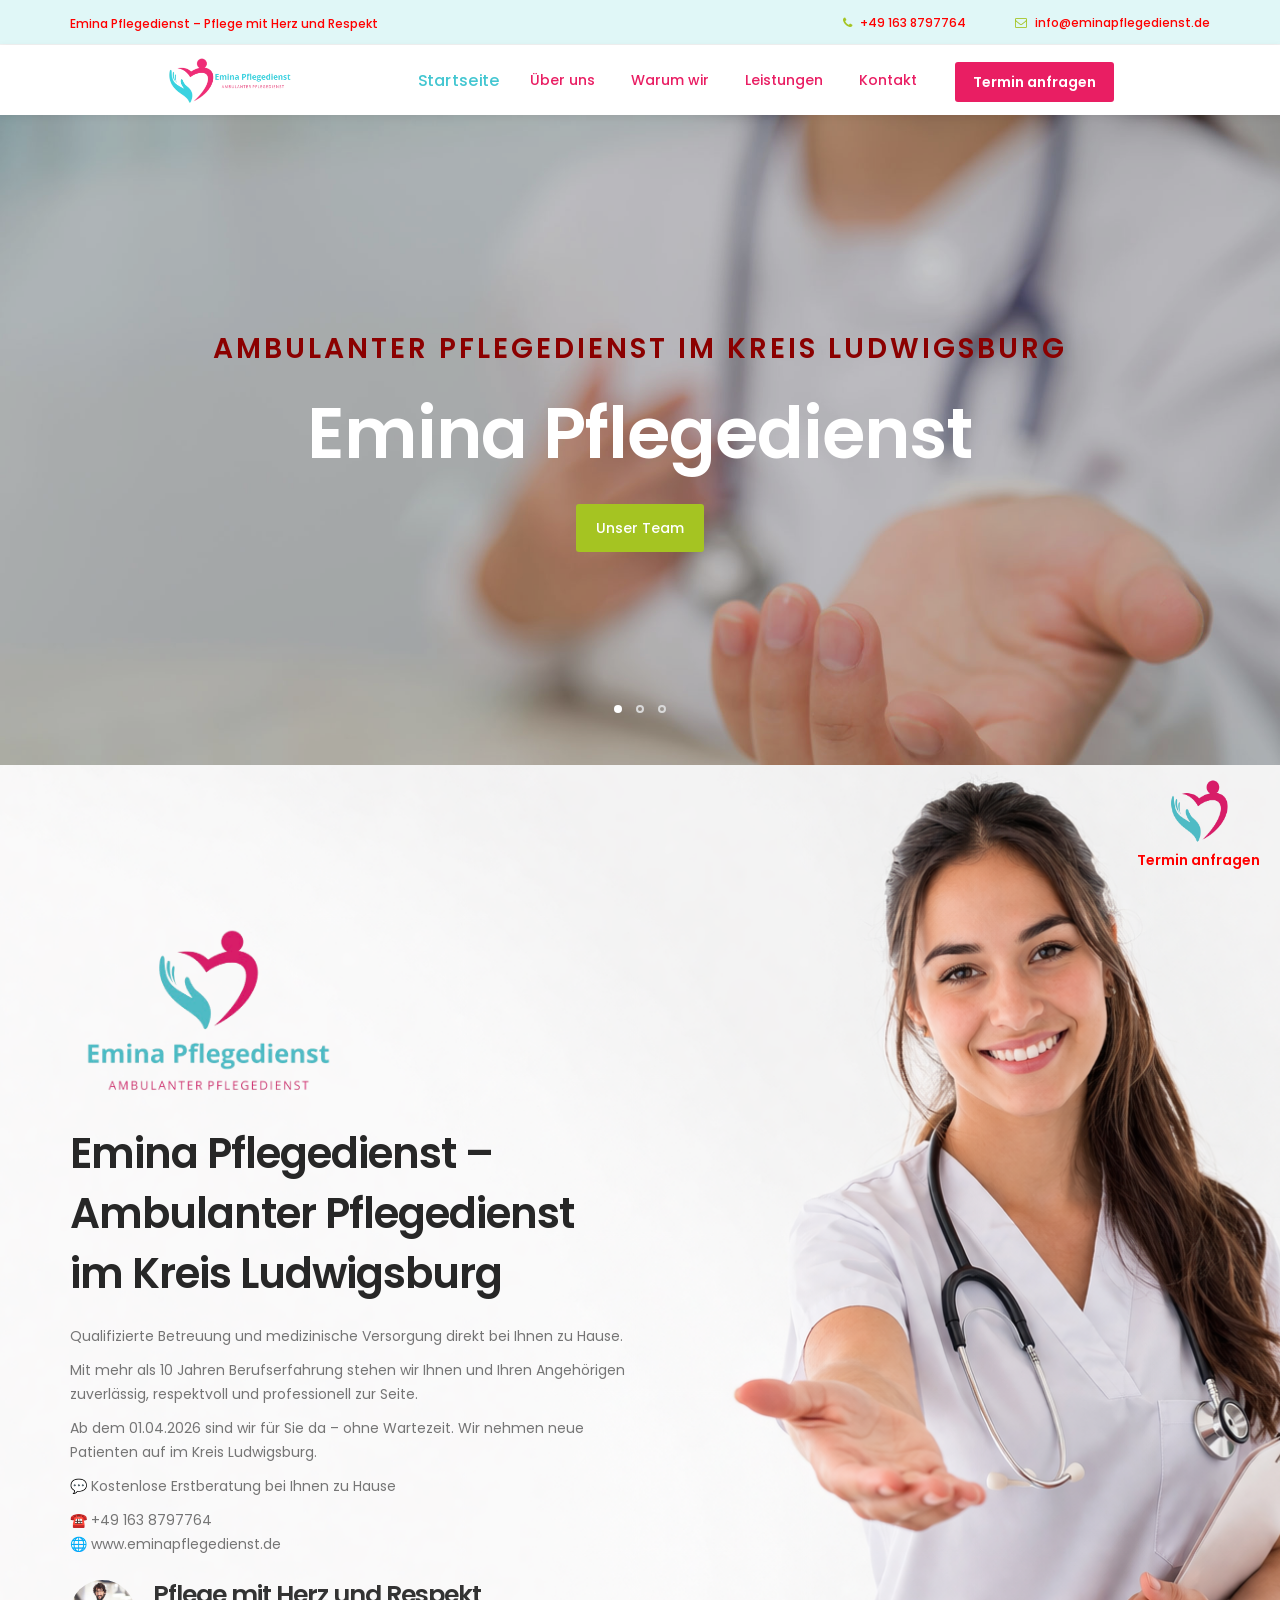
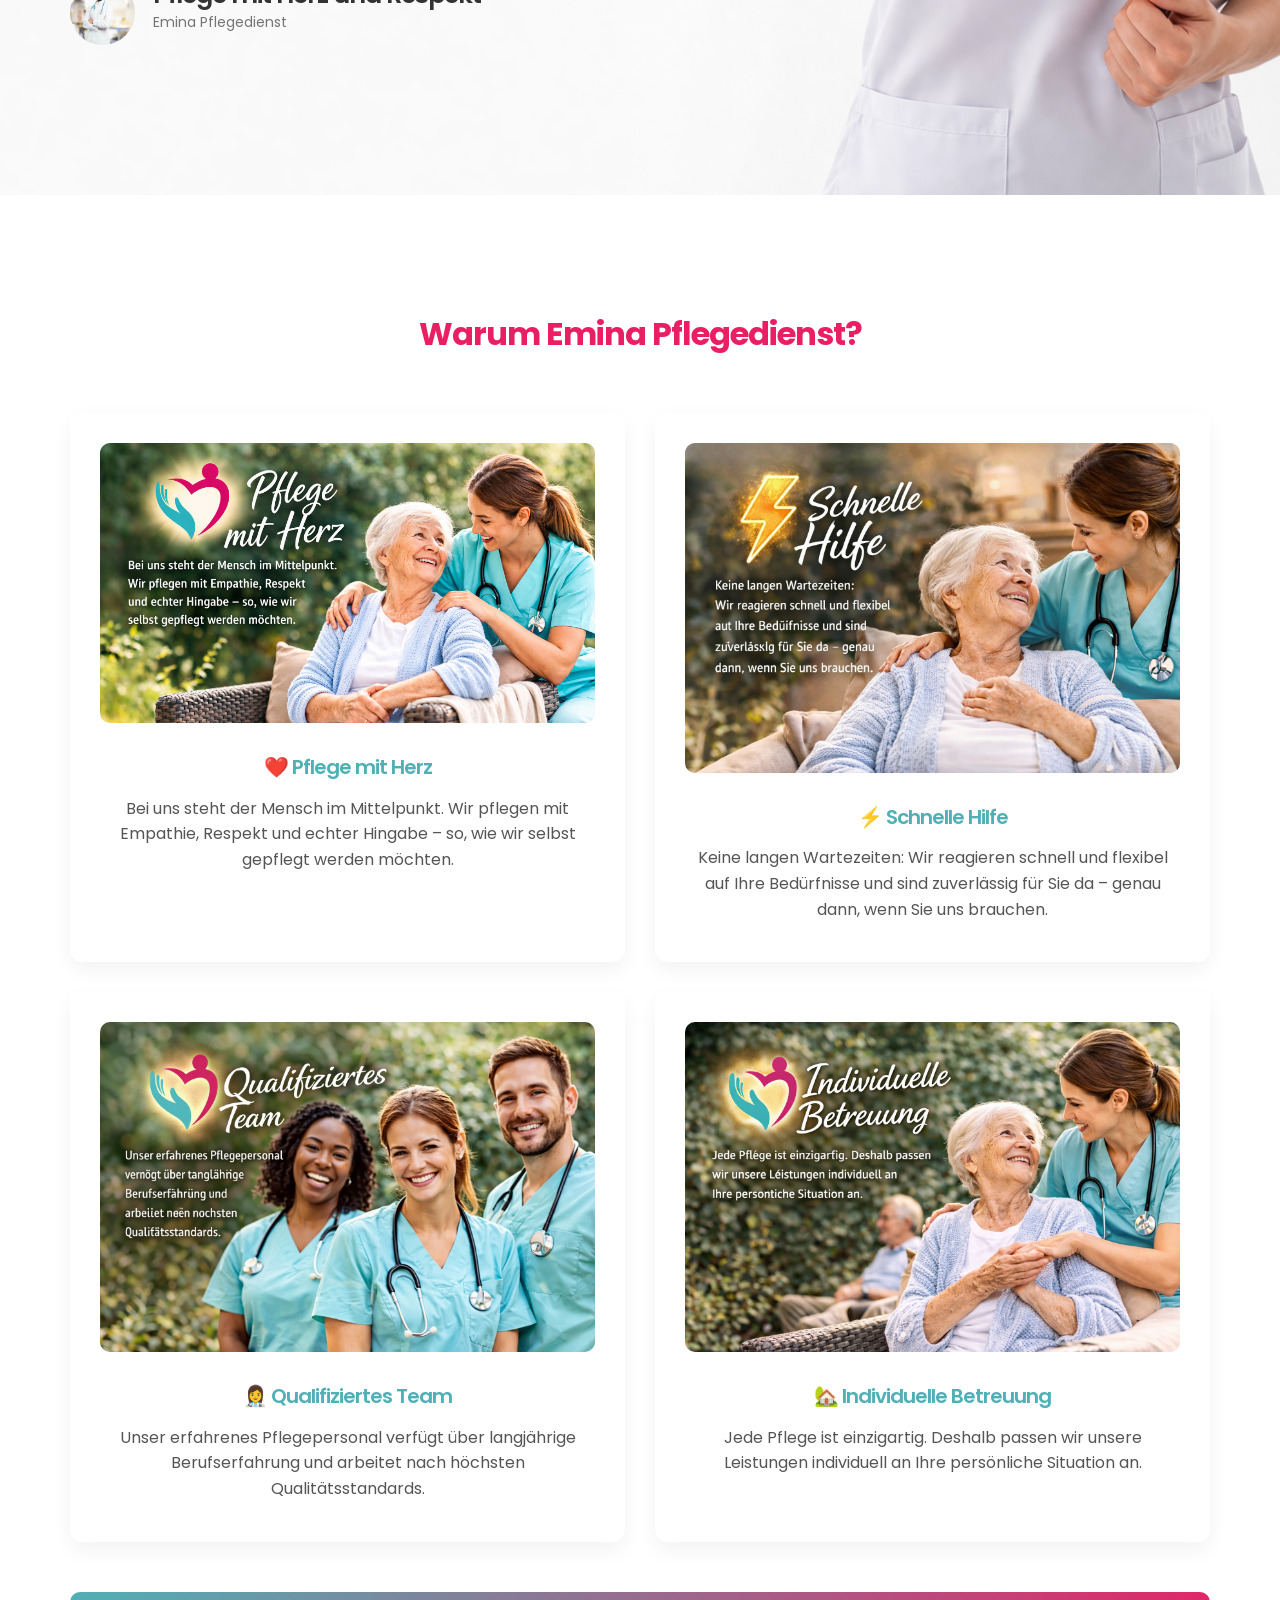
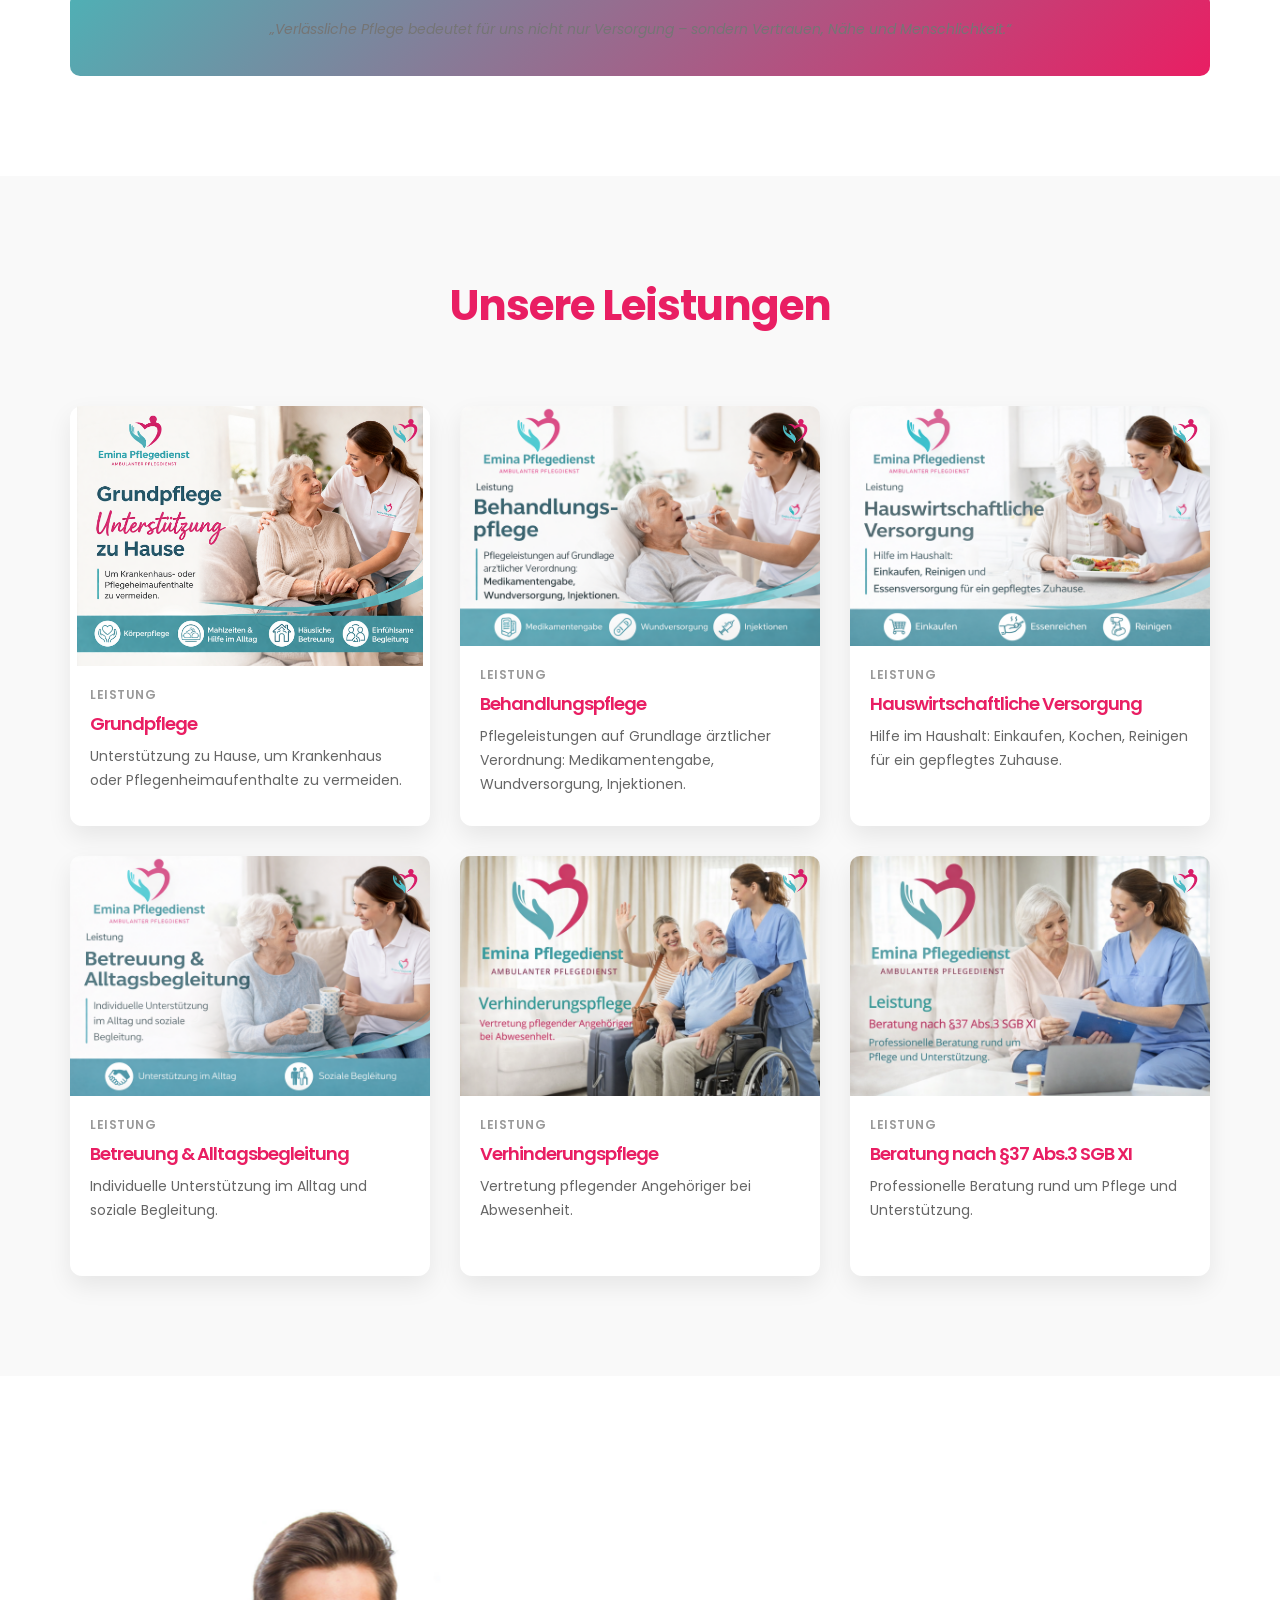
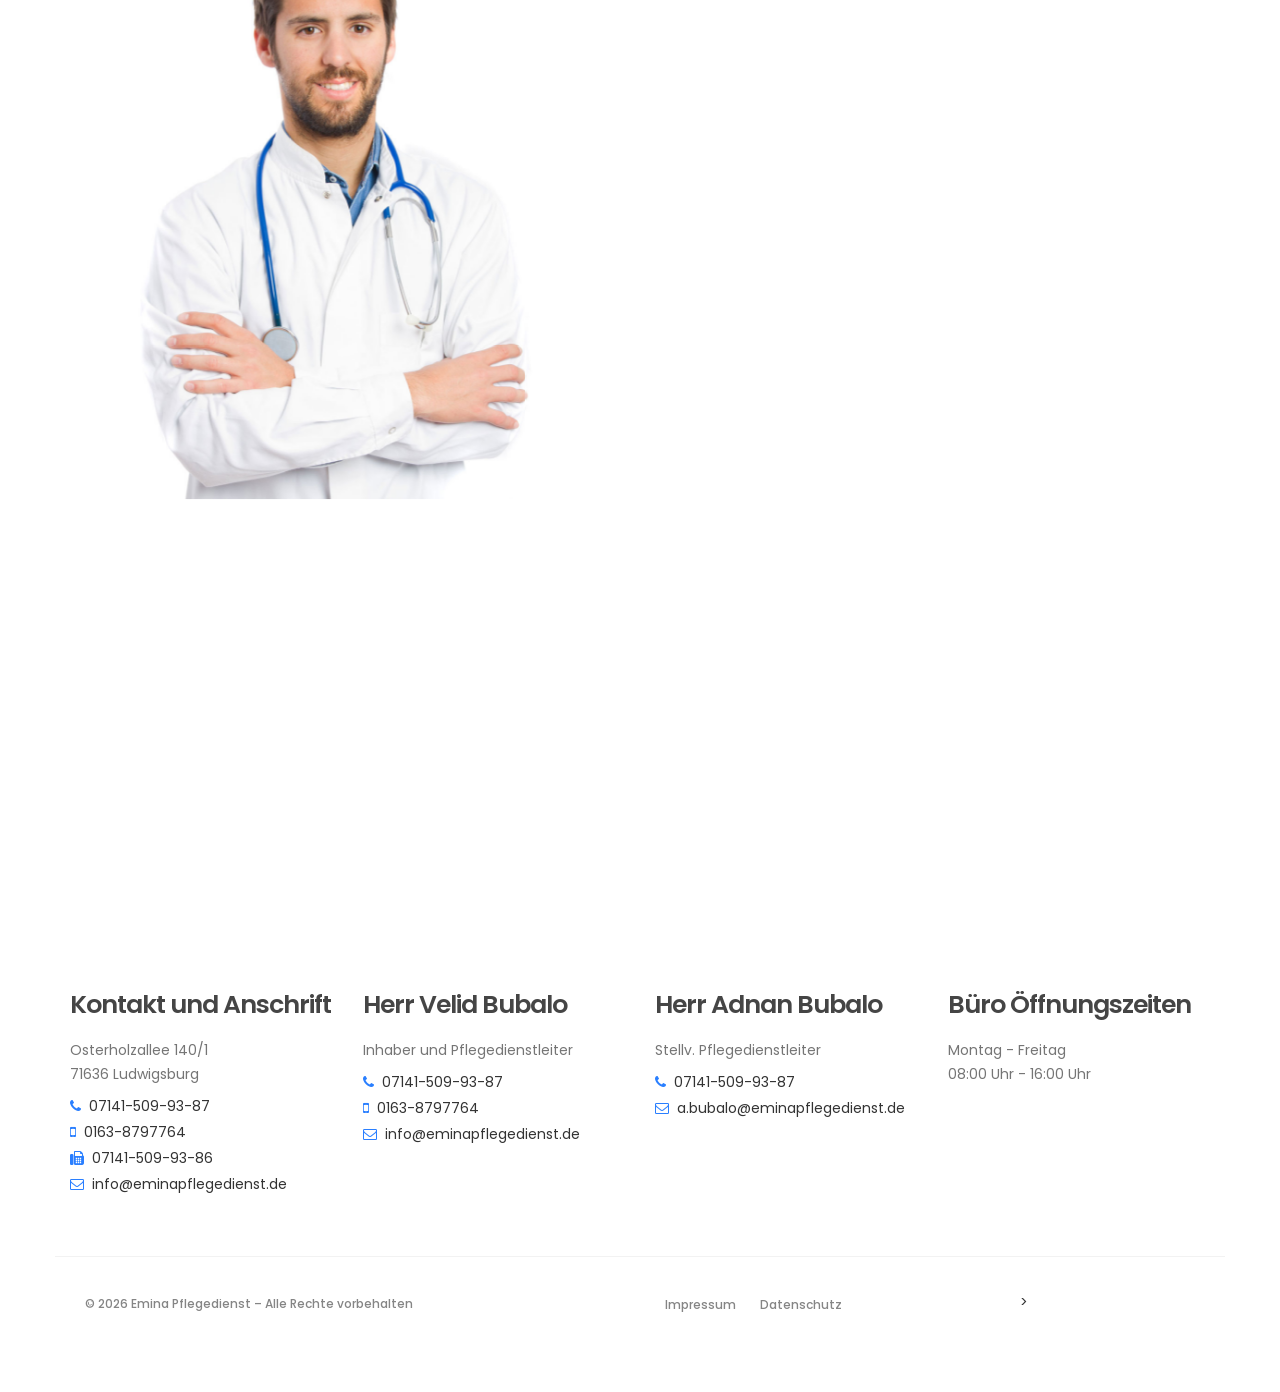
==== index.html @ e77d28ca "Add files via upload" ====
<!DOCTYPE html>
<html lang="de">
<head>

     <title>Emina Pflegedienst – Ambulanter Pflegedienst</title>
     <link rel="icon" type="image/png" href="images/load.png">
     <meta charset="UTF-8">
     <meta http-equiv="X-UA-Compatible" content="IE=Edge">
     <meta name="description" content="Emina Pflegedienst – Ambulanter Pflegedienst im Kreis Ludwigsburg">
     <meta name="keywords" content="Pflegedienst, Ludwigsburg, ambulante Pflege">
     <meta name="author" content="Emina Pflegedienst">
     <meta name="viewport" content="width=device-width, initial-scale=1, maximum-scale=1">

     <link rel="stylesheet" href="css/bootstrap.min.css">
     <link rel="stylesheet" href="css/font-awesome.min.css">
     <link rel="stylesheet" href="css/animate.css">
     <link rel="stylesheet" href="css/owl.carousel.css">
     <link rel="stylesheet" href="css/owl.theme.default.min.css">
     <link rel="stylesheet" href="css/tooplate-style.css">

</head>
<!-- FLOATING APPOINTMENT BUTTON -->
<a href="#appointment" class="floating-appointment">
    
    <div class="heart-wrapper">
        <img src="images/load.png" alt="Termin anfragen">
    </div>

    <span class="appointment-text">Termin anfragen</span>

</a>

<body id="top" data-spy="scroll" data-target=".navbar-collapse" data-offset="50">

    <!-- PRE LOADER -->
    <section class="preloader">
        <div class="spinner">
            <span class="spinner-rotate"></span>
            <img src="images/load.png" alt="Loading" class="loader-img">
        </div>
    </section>

<!-- HEADER -->
<header>
     <div class="container">
          <div class="row">

               <div class="col-md-4 col-sm-5">
                    <p>Emina Pflegedienst – Pflege mit Herz und Respekt</p>
               </div>

               <div class="col-md-8 col-sm-7 text-align-right">
                    <span class="phone-icon">
                         <i class="fa fa-phone"></i>
                         <a href="tel:+491638797764">+49 163 8797764</a>
                    </span>
                   
                    <span class="email-icon">
                         <i class="fa fa-envelope-o"></i>
                         <a href="mailto:info@eminapflegedienst.de">info@eminapflegedienst.de</a>
                    </span>
               </div>

          </div>
     </div>
</header>

<!-- MENU -->
<section class="navbar navbar-default navbar-static-top" role="navigation">
  <div class="container">

    <div class="navbar-header">
      <button class="navbar-toggle" data-toggle="collapse" data-target=".navbar-collapse">
        <span class="icon icon-bar"></span>
        <span class="icon icon-bar"></span>
        <span class="icon icon-bar"></span>
      </button>

      <!-- LOGO IMAGE -->
      <a href="index.html" class="navbar-brand">
        <img src="images/Logo-Horizontal-1.webp" alt="Logo" class="nav-logo">
      </a>
    </div>

    <div class="collapse navbar-collapse">
      <ul class="nav navbar-nav navbar-right">
        <li><a href="#top" class="smoothScroll">Startseite</a></li>
        <li><a href="#about" class="smoothScroll">Über uns</a></li>
        <li><a href="#team" class="smoothScroll">Warum wir</a></li>
        <li><a href="#news" class="smoothScroll">Leistungen</a></li>
        <li><a href="#google-map" class="smoothScroll">Kontakt</a></li>
        <li class="appointment-btn"><a href="#appointment">Termin anfragen</a></li>
      </ul>
    </div>

  </div>
</section>
<!-- HOME -->
<section id="home" class="slider" data-stellar-background-ratio="0.5">
     <div class="container">
          <div class="row">

               <div class="owl-carousel owl-theme">

                    <div class="item item-first">
                         <div class="caption">
                              <div class="col-md-offset-1 col-md-10">
                                   <h3>Ambulanter Pflegedienst im Kreis Ludwigsburg</h3>
                                   <h1>Emina Pflegedienst</h1>
                                   <a href="#team" class="section-btn btn btn-default smoothScroll">Unser Team</a>
                              </div>
                         </div>
                    </div>

                    <div class="item item-second">
                         <div class="caption">
                              <div class="col-md-offset-1 col-md-10">
                                   <h3>Wir sind für Sie da</h3>
                                   <h1>Keine Wartezeit – neue Patienten willkommen</h1>
                                   <a href="#about" class="section-btn btn btn-default btn-gray smoothScroll">Mehr über uns</a>
                              </div>
                         </div>
                    </div>

                    <div class="item item-third">
                         <div class="caption">
                              <div class="col-md-offset-1 col-md-10">
                                   <h3>Zuverlässig • Respektvoll • Professionell</h3>
                                   <h1>Pflege direkt bei Ihnen zu Hause</h1>
                                   <a href="#news" class="section-btn btn btn-default btn-blue smoothScroll">Unsere Leistungen</a>
                              </div>
                         </div>
                    </div>

               </div>

          </div>
     </div>
</section>

<!-- ABOUT -->
<section id="about">
  <div class="container">
    <div class="row">

      <div class="col-md-6 col-sm-6">
        <div class="about-info">

          <!-- LOGO ADDED HERE -->
          <div class="about-logo wow fadeInUp" data-wow-delay="0.4s">
            <img src="images/logo.png" alt="Emina Logo" class="img-responsive">
          </div>

          <h2 class="wow fadeInUp" data-wow-delay="0.6s">
            Emina Pflegedienst – Ambulanter Pflegedienst im Kreis Ludwigsburg
          </h2>

          <div class="wow fadeInUp" data-wow-delay="0.8s">
            <p>
              Qualifizierte Betreuung und medizinische Versorgung direkt bei Ihnen zu Hause.
            </p>

            <p>
              Mit mehr als 10 Jahren Berufserfahrung stehen wir Ihnen und Ihren Angehörigen zuverlässig, respektvoll und professionell zur Seite.
            </p>

            <p>
              Ab dem 01.04.2026 sind wir für Sie da – ohne Wartezeit. Wir nehmen neue Patienten auf im Kreis Ludwigsburg.
            </p>

            <p>
              💬 Kostenlose Erstberatung bei Ihnen zu Hause
            </p>

            <p>
              ☎️ +49 163 8797764 <br>
              🌐 www.eminapflegedienst.de
            </p>
          </div>

          <figure class="profile wow fadeInUp" data-wow-delay="1s">
            <img src="images/author-image.jpg" class="img-responsive" alt="">
            <figcaption>
              <h3>Pflege mit Herz und Respekt</h3>
              <p>Emina Pflegedienst</p>
            </figcaption>
          </figure>

        </div>
      </div>

    </div>
  </div>
  
</section>

<!-- WARUM WIR (TEAM SECTION) -->
<section id="team" data-stellar-background-ratio="1">
    
    <div class="container">
        
        <h3 class="team-title">Warum Emina Pflegedienst?</h3>
        
        <div class="team-grid">
            
            <div class="team-box">
                <img src="images/1.png" alt="Pflege mit Herz">
                <h4>❤️ Pflege mit Herz</h4>
                <p>
                Bei uns steht der Mensch im Mittelpunkt. Wir pflegen mit Empathie, Respekt und echter Hingabe – so, wie wir selbst gepflegt werden möchten.
                </p>
            </div>
            
            <div class="team-box">
                <img src="images/2.png" alt="Schnelle Hilfe">
                <h4>⚡ Schnelle Hilfe</h4>
                <p>
                Keine langen Wartezeiten: Wir reagieren schnell und flexibel auf Ihre Bedürfnisse und sind zuverlässig für Sie da – genau dann, wenn Sie uns brauchen.
                </p>
            </div>
            
            <div class="team-box">
                <img src="images/3.png" alt="Qualifiziertes Team">
                <h4>👩‍⚕️ Qualifiziertes Team</h4>
                <p>
                Unser erfahrenes Pflegepersonal verfügt über langjährige Berufserfahrung und arbeitet nach höchsten Qualitätsstandards.
                </p>
            </div>
            
            <div class="team-box">
                <img src="images/4.png" alt="Individuelle Betreuung">
                <h4>🏡 Individuelle Betreuung</h4>
                <p>
                Jede Pflege ist einzigartig. Deshalb passen wir unsere Leistungen individuell an Ihre persönliche Situation an.
                </p>
            </div>
            
        </div>
        
        <div class="team-highlight">
            <p>
            „Verlässliche Pflege bedeutet für uns nicht nur Versorgung – sondern Vertrauen, Nähe und Menschlichkeit.“
            </p>
        </div>

    </div>
    
</section>
<!-- SERVICES -->
<section id="news" data-stellar-background-ratio="2.5">
  <div class="container">

    <!-- TITLE -->
    <div class="row">
      <div class="col-md-12 col-sm-12">
        <div class="section-title wow fadeInUp" data-wow-delay="0.1s">
          <h2>Unsere Leistungen</h2>
        </div>
      </div>
    </div>

    <!-- ROW 1 -->
    <div class="row">

      <div class="col-md-4 col-sm-6">
        <div class="news-thumb service-card wow fadeInUp" data-wow-delay="0.4s">
            <div class="heart-icon">
                    <img src="images/load.png" alt="heart">
                </div>
          <img src="images/s1.png" class="img-responsive" alt="">
          <div class="news-info">
            <span>Leistung</span>
            <h3 class="service-title">Grundpflege</h3>
            <p>Unterstützung zu Hause, um Krankenhaus oder Pflegenheimaufenthalte zu vermeiden.</p>
          </div>
        </div>
      </div>

      <div class="col-md-4 col-sm-6">
        <div class="news-thumb service-card wow fadeInUp" data-wow-delay="0.6s">
            <div class="heart-icon">
                    <img src="images/load.png" alt="heart">
                </div>
          <img src="images/s2.png" class="img-responsive" alt="">
          <div class="news-info">
            <span>Leistung</span>
            <h3 class="service-title">Behandlungspflege</h3>
            <p>Pflegeleistungen auf Grundlage ärztlicher Verordnung: Medikamentengabe, Wundversorgung, Injektionen.</p>
          </div>
        </div>
      </div>

      <div class="col-md-4 col-sm-6">
        <div class="news-thumb service-card wow fadeInUp" data-wow-delay="0.8s">
            <div class="heart-icon">
                    <img src="images/load.png" alt="heart">
                </div>
          <img src="images/s3.png" class="img-responsive" alt="">
          <div class="news-info">
            <span>Leistung</span>
            <h3 class="service-title">Hauswirtschaftliche Versorgung</h3>
            <p>Hilfe im Haushalt: Einkaufen, Kochen, Reinigen für ein gepflegtes Zuhause.</p>
          </div>
        </div>
      </div>

    </div>

    <!-- ROW 2 -->
    <div class="row">

      <div class="col-md-4 col-sm-6">
        <div class="news-thumb service-card wow fadeInUp" data-wow-delay="1.0s">
            <div class="heart-icon">
                    <img src="images/load.png" alt="heart">
                </div>
          <img src="images/s4.png" class="img-responsive" alt="">
          <div class="news-info">
            <span>Leistung</span>
            <h3 class="service-title">Betreuung & Alltagsbegleitung</h3>
            <p>Individuelle Unterstützung im Alltag und soziale Begleitung.</p>
          </div>
        </div>
      </div>

      <div class="col-md-4 col-sm-6">
        <div class="news-thumb service-card wow fadeInUp" data-wow-delay="1.2s">
            <div class="heart-icon">
                    <img src="images/load.png" alt="heart">
                </div>
          <img src="images/s5.png" class="img-responsive" alt="">
          <div class="news-info">
            <span>Leistung</span>
            <h3 class="service-title">Verhinderungspflege</h3>
            <p>Vertretung pflegender Angehöriger bei Abwesenheit.</p>
          </div>
        </div>
      </div>

      <div class="col-md-4 col-sm-6">
        <div class="news-thumb service-card wow fadeInUp" data-wow-delay="1.4s">
            <div class="heart-icon">
                    <img src="images/load.png" alt="heart">
                </div>
          <img src="images/s6.png" class="img-responsive" alt="">
          <div class="news-info">
            <span>Leistung</span>
            <h3 class="service-title">Beratung nach §37 Abs.3 SGB XI</h3>
            <p>Professionelle Beratung rund um Pflege und Unterstützung.</p>
          </div>
        </div>
      </div>

    </div>

  </div>
</section>
<!-- MAKE AN APPOINTMENT -->
<section id="appointment" data-stellar-background-ratio="3">
  <div class="container">
    <div class="row">

      <div class="col-md-6 col-sm-6">
        <img src="images/appointment-image.jpg" class="img-responsive" alt="">
      </div>

      <div class="col-md-6 col-sm-6">
        
        <form id="appointment-form" action="https://formspree.io/f/mgondrdw" method="POST">

          <div class="section-title wow fadeInUp" data-wow-delay="0.4s">
            <h2>Termin anfragen</h2>
            <p class="subtitle">
              Wir sind für Sie da! Vereinbaren Sie Ihr unverbindliches Beratungsgespräch – wir freuen uns auf Sie.
            </p>
          </div>

          <div class="wow fadeInUp" data-wow-delay="0.8s">

            <div class="col-md-6 col-sm-6">
              <label>Name</label>
              <input type="text" class="form-control" name="name" required>
            </div>

            <div class="col-md-6 col-sm-6">
              <label>E-Mail</label>
              <input type="email" class="form-control" name="email" required>
            </div>

            <div class="col-md-6 col-sm-6">
              <label>Datum auswählen</label>
              <input type="date" name="date" class="form-control" required>
            </div>

            <div class="col-md-6 col-sm-6">
              <label>Leistung auswählen</label>
              <select class="form-control" name="service" required>
                <option value="">Bitte wählen</option>
                <option>Grundpflege (SGB XI)</option>
                <option>Behandlungspflege (SGB V)</option>
                <option>Hauswirtschaftliche Hilfe</option>
                <option>Betreuung & Alltagsbegleitung</option>
                <option>Verhinderungspflege</option>
                <option>Beratung</option>
              </select>
            </div>

            <div class="col-md-12 col-sm-12">
              <label>Telefonnummer</label>
              <input type="tel" class="form-control" name="phone" required>

              <label>Nachricht</label>
              <textarea class="form-control" rows="5" name="message" required></textarea>

              <!-- Anti-spam -->
              <input type="text" name="_gotcha" style="display:none">

              <button type="submit" class="form-control">
                Anfrage senden
              </button>

              <!-- SUCCESS MESSAGE -->
              <p id="form-status" style="display:none; margin-top:15px;"></p>

            </div>

          </div>
        </form>

      </div>

    </div>
  </div>
</section>

<!-- JAVASCRIPT -->
<script>
  const form = document.getElementById("appointment-form");
  const status = document.getElementById("form-status");

  form.addEventListener("submit", async function(e) {
    e.preventDefault();

    const data = new FormData(form);

    try {
      const response = await fetch(form.action, {
        method: form.method,
        body: data,
        headers: {
          'Accept': 'application/json'
        }
      });

      if (response.ok) {
        status.style.display = "block";
        status.style.color = "green";
        status.innerHTML = "✅ Vielen Dank! Ihre Anfrage wurde erfolgreich gesendet.";

        form.reset();
      } else {
        status.style.display = "block";
        status.style.color = "red";
        status.innerHTML = "❌ Fehler beim Senden. Bitte versuchen Sie es erneut.";
      }

    } catch (error) {
      status.style.display = "block";
      status.style.color = "red";
      status.innerHTML = "❌ Netzwerkfehler. Bitte später erneut versuchen.";
    }
  });
</script>


     <!-- GOOGLE MAP -->
     <section id="google-map">
         <iframe
             src="https://www.google.com/maps?q=Osterholzallee+140/1,+71636+Ludwigsburg&output=embed"
             width="100%"
             height="350"
             frameborder="0"
             style="border:0"
             allowfullscreen>
         </iframe>
     </section>

     <!-- FOOTER -->
     <footer data-stellar-background-ratio="5">
          <div class="container">
               <div class="row">

                   <!-- Kontakt -->
                   <div class="col-md-3 col-sm-6 mb-4">
                     <div class="footer-thumb">
                       <h4>Kontakt und Anschrift</h4>
                       <p>Osterholzallee 140/1<br>71636 Ludwigsburg</p>

                       <a href="tel:+4971415099387" class="contact-link phone-link">
                         <i class="fa fa-phone"></i>
                         <span>07141-509-93-87</span>
                       </a>

                       <a href="tel:+491638797764" class="contact-link phone-link">
                         <i class="fa fa-mobile"></i>
                         <span>0163-8797764</span>
                       </a>

                       <a href="tel:+4971415099386" class="contact-link phone-link">
                         <i class="fa fa-fax"></i>
                         <span>07141-509-93-86</span>
                       </a>

                       <a href="mailto:info@eminapflegedienst.de" class="contact-link email-link">
                         <i class="fa fa-envelope-o"></i>
                         <span>info@eminapflegedienst.de</span>
                       </a>
                     </div>
                   </div>

                   <!-- Herr Velid Bubalo -->
                   <div class="col-md-3 col-sm-6 mb-4">
                     <div class="footer-thumb">
                       <h4>Herr Velid Bubalo</h4>
                       <p>Inhaber und Pflegedienstleiter</p>

                       <a href="tel:+4971415099387" class="contact-link phone-link">
                         <i class="fa fa-phone"></i>
                         <span>07141-509-93-87</span>
                       </a>

                       <a href="tel:+491638797764" class="contact-link phone-link">
                         <i class="fa fa-mobile"></i>
                         <span>0163-8797764</span>
                       </a>

                       <a href="mailto:info@eminapflegedienst.de" class="contact-link email-link">
                         <i class="fa fa-envelope-o"></i>
                         <span>info@eminapflegedienst.de</span>
                       </a>
                     </div>
                   </div>

                   <!-- Herr Adnan Bubalo -->
                   <div class="col-md-3 col-sm-6 mb-4">
                     <div class="footer-thumb">
                       <h4>Herr Adnan Bubalo</h4>
                       <p>Stellv. Pflegedienstleiter</p>

                       <a href="tel:+4971415099387" class="contact-link phone-link">
                         <i class="fa fa-phone"></i>
                         <span>07141-509-93-87</span>
                       </a>

                       <a href="mailto:a.bubalo@eminapflegedienst.de" class="contact-link email-link">
                         <i class="fa fa-envelope-o"></i>
                         <span>a.bubalo@eminapflegedienst.de</span>
                       </a>
                     </div>
                   </div>

                   <!-- Büro Öffnungszeiten -->
                   <div class="col-md-3 col-sm-6 mb-4">
                     <div class="footer-thumb">
                       <h4>Büro Öffnungszeiten</h4>
                       <p>Montag - Freitag<br><span>08:00 Uhr - 16:00 Uhr</span></p>
                    
                     </div>
                   </div>

                   <style>
                   .contact-link {
                     display: flex;
                     align-items: center;
                     gap: 8px;
                     color: inherit;
                     text-decoration: none;
                     margin-bottom: 6px;
                     cursor: pointer;
                   }

                   .contact-link i {
                     color: #2a7fff;
                   }

                   /* 📞 Phone ringing */
                   .phone-link:hover i {
                     animation: ring 0.8s infinite;
                   }

                   @keyframes ring {
                     0% { transform: rotate(0); }
                     10% { transform: rotate(15deg); }
                     20% { transform: rotate(-15deg); }
                     30% { transform: rotate(10deg); }
                     40% { transform: rotate(-10deg); }
                     50% { transform: rotate(5deg); }
                     60% { transform: rotate(-5deg); }
                     70% { transform: rotate(0); }
                     100% { transform: rotate(0); }
                   }

                   /* ✉️ Email send */
                   .email-link:hover i {
                     animation: sendMail 0.6s forwards;
                   }

                   @keyframes sendMail {
                     0% { transform: translateX(0) rotate(0); opacity: 1; }
                     60% { transform: translateX(8px) rotate(-10deg); opacity: 0.8; }
                     100% { transform: translateX(14px) rotate(-20deg); opacity: 0; }
                   }
                   </style>
                    <!-- Bottom -->
                    <div class="col-md-12 col-sm-12 border-top">
                         <div class="col-md-6 col-sm-6">
                              <div class="copyright-text">
                                   <p>
                                        © 2026 Emina Pflegedienst – Alle Rechte vorbehalten
                                   </p>
                              </div>
                         </div>



                         <div class="col-md-4 col-sm-4">
                             <div class="footer-link">
                                 <a href="impressum.html">Impressum</a>
                                 <a href="datenschutz.html">Datenschutz</a>
                             </div>
                         </div>>

                         <div class="col-md-2 col-sm-2 text-align-center">
                              <div class="angle-up-btn">
                                  <a href="#top" class="smoothScroll wow fadeInUp" data-wow-delay="1.2s">
                                       <i class="fa fa-angle-up"></i>
                                  </a>
                              </div>
                         </div>
                    </div>
                    
               </div>
          </div>
     </footer>
     <!-- SCRIPTS -->
     <script src="js/jquery.js"></script>
     <script src="js/bootstrap.min.js"></script>
     <script src="js/jquery.sticky.js"></script>
     <script src="js/jquery.stellar.min.js"></script>
     <script src="js/wow.min.js"></script>
     <script src="js/smoothscroll.js"></script>
     <script src="js/owl.carousel.min.js"></script>
     <script src="js/custom.js"></script>

</body>
</html>
---- css/tooplate-style.css ----
@import url('https://fonts.googleapis.com/css?family=Poppins:400,500,600');

  body {
    background: #ffffff;
    font-family: 'Poppins', sans-serif;
    overflow-x: hidden;
  }


  /*---------------------------------------
     TYPOGRAPHY              
  -----------------------------------------*/

  h1,h2,h3,h4,h5,h6 {
    font-weight: 600;
    line-height: inherit;
  }

  h1,h2,h3,h4 {
    letter-spacing: -1px;
  }

  h5 {
    font-weight: 500;
  }

  h1 {
    color: #252525;
    font-size: 5em;
  }

  h2 {
    color: #272727;
    font-size: 3em;
    padding-bottom: 10px;
  }

  h3 {
    font-size: 1.8em;
    line-height: 1.2em;
    margin-bottom: 0;
  }

  h4 {
    color: #454545;
    font-size: 1.8em;
    padding-bottom: 2px;
  }

  h6 {
    letter-spacing: 0;
    font-weight: normal;
  }

  p {
    color: #757575;
    font-size: 14px;
    font-weight: normal;
    line-height: 24px;
  }


  /*---------------------------------------
     GENERAL               
  -----------------------------------------*/

  html{
    -webkit-font-smoothing: antialiased;
  }

  a {
    color: #252525;
    -webkit-transition: 0.5s;
    transition: 0.5s;
    text-decoration: none !important;
  }

  a:hover, a:active, a:focus {
    color: #a5c422;
    outline: none;
  }

  ::-webkit-scrollbar{
    width: 8px;
    height: 8px;
  }

  ::-webkit-scrollbar-thumb {
    cursor: pointer;
    background: #000000;
  }

  .section-title {
    padding-bottom: 20px;
  }

  .section-title h2 {
    margin-top: 0;
  }

  .section-btn {
    background: #a5c422;
    border: 0;
    border-radius: 3px;
    color: #ffffff;
    font-size: inherit;
    font-weight: 500;
    padding: 14px 20px;
    transition: transform 0.1s ease-in;
    transform: translateX(0);
  }

  .section-btn:hover {
    transform: translateY(-5px);
  }

  .text-align-right {
    text-align: right;
  }

  .text-align-center {
    text-align: center;
  }

  .border-top {
    border-top: 1px solid #f2f2f2;
    margin-top: 4em;
    padding-top: 2.5em;
  }

  .btn-gray {
    background: #393939;
  }

  .btn-blue {
    background: #4267b2;
  }

  .news-thumb {
    background: #ffffff;
    border-radius: 10px;
  }
  .news-thumb img {
    border-radius: 10px 10px 0 0;
  }

  .news-info {
    padding: 30px;
    text-align: left;
  }
  .news-info span {
    display: block;
    letter-spacing: 0.5px;
  }
  .news-info h3 {
    margin-top: 10px;
    margin-bottom: 10px;
  }

  .author {
    border-top: 1px solid #f0f0f0;
    padding-top: 1.5em;
    margin-top: 2em;
  }
  .author img,
  .author .author-info {
    display: inline-block;
    vertical-align: top;
  }
  .author-info h5 {
    margin-bottom: 0;
  }
  .author img {
    border-radius: 100%;
    width: 50px;
    height: 50px;
    margin-right: 10px;
  }


  #about, #team, #news,
  #news-detail {
    position: relative;
    padding-top: 100px;
    padding-bottom: 100px;
  }

  #news, #service {
    text-align: center;
  }

  #google-map {
    line-height: 0;
    margin: 0;
    padding: 0;
  }


  /*---------------------------------------
       PRE LOADER              
  -----------------------------------------*/

  .preloader {
    position: fixed;
    top: 0;
    left: 0;
    width: 100%;
    height: 100%;
    z-index: 99999;
    display: flex;
    flex-flow: row nowrap;
    justify-content: center;
    align-items: center;
    background: none repeat scroll 0 0 #ffffff;
  }

  


  /*---------------------------------------
      MENU              
  -----------------------------------------*/

  header {
    background: #ffffff;
    border-bottom: 1px solid #f2f2f2;
    display: flex;
    height: 45px;
  }

  header .col-md-8 {
    padding-right: 0;
  }

  header p,
  header span {
    font-size: 12px;
    line-height: 24px;
    padding-top: 12px;
  }

  header a,
  header span {
    color: #747474;
  }

  header span {
    font-weight: 500;
    display: inline-block;
    padding: 11px 15px;
  }

  header span.date-icon {
    border-left: 1px solid #f2f2f2;
    border-right: 1px solid #f2f2f2;
    padding-right: 19px;
    padding-left: 19px;
  }

  header span i {
    color: #a5c422;
    margin-right: 5px;
  }



  /*---------------------------------------
      MENU              
  -----------------------------------------*/

  .navbar-default {
    background: #ffffff;
    box-shadow: 0 2px 8px rgba(0,0,0,.075);
    border: none;
    margin-bottom: 0;
    padding: 10px;
  }

  .navbar-default .navbar-brand {
    color: #393939;
    font-weight: 500;
  }

  .navbar-default .navbar-brand .fa {
    color: #a5c422;
  }

  .navbar-default .navbar-nav li.appointment-btn {
    margin: 3px 0 0 20px;
  }

  .navbar-default .navbar-nav li.appointment-btn a {
    background: #a5c422;
    border-radius: 3px;
    color: #ffffff;
    font-weight: 600;
    padding-top: 12px;
    padding-bottom: 12px;
  }

  .navbar-default .navbar-nav li.appointment-btn a:hover {
    background: #4267b2;
    color: #ffffff !important;
  }

  .navbar-default .navbar-nav li a {
    color: #555555;
    font-size: 12px;
    font-weight: 500;
    padding-right: 20px;
    padding-left: 20px;
    -webkit-transition: all ease-in-out 0.4s;
    transition: all ease-in-out 0.4s;
  }

  .navbar-default .navbar-nav > li a:hover {
    color: #393939 !important;
  }

  .navbar-default .navbar-nav > li > a:hover,
  .navbar-default .navbar-nav > li > a:focus {
    color: #555555;
    background-color: transparent;
  }

  .navbar-default .navbar-nav > .active > a,
  .navbar-default .navbar-nav > .active > a:hover,
  .navbar-default .navbar-nav > .active > a:focus {
    color: #393939;
    background-color: transparent;
  }

  .navbar-default .navbar-toggle {
    border: none;
    padding-top: 10px;
  }

  .navbar-default .navbar-toggle .icon-bar {
    background: #393939;
    border-color: transparent;
  }

  .navbar-default .navbar-toggle:hover,
  .navbar-default .navbar-toggle:focus { 
    background-color: transparent;
  }



  /*---------------------------------------
      HOME              
  -----------------------------------------*/

  #home h1 {
    color: #ffffff;
    padding-bottom: 10px;
    margin-top: 0;
  }

  #home h3 {
    color: #ffffff;
    font-size: 14px;
    font-weight: normal;
    line-height: inherit;
    letter-spacing: 3px;
    text-transform: uppercase;
    margin: 0;
  }

  .slider .container {
    width: 100%;
  }

  .slider .owl-dots {
      position: absolute;
      top: 575px;
      width: 100%;
      justify-content: center;
  }

  .owl-theme .owl-dots .owl-dot span {
    width: 8px;
    height: 8px;
    margin: 5px 7px;
    border: 2px solid #d9d9d9;
    background: transparent;
    display: block;
    -webkit-backface-visibility: visible;
    transition: opacity 200ms ease;
    border-radius: 30px;
  }

  .owl-theme .owl-dots .owl-dot.active span, .owl-theme .owl-dots .owl-dot:hover span {
    background-color: #ffffff;
    border-color: transparent;
  }

  .slider .caption {
    display: flex;
    justify-content: center;
    flex-direction: column;
    text-align: center;
    background-color: rgba(20,20,20,0.2);
    height: 100%;
    color: #fff;
    cursor: e-resize;
  }

  .slider .item {
    background-position: inherit;
    background-repeat: no-repeat;
    background-attachment: local;
    background-size: cover;
    height: 650px;
  }

  .slider .item-first {
    background-image: url(../images/slider1.jpg);
  }

  .slider .item-second {
    background-image: url(../images/slider2.jpg);
  }

  .slider .item-third {
    background-image: url(../images/slider3.jpg);
  }


  /*---------------------------------------
      ABOUT              
  -----------------------------------------*/

  #about {
    background: url('../images/about.png') no-repeat top center;
    background-size: cover;
    padding-top: 150px;
    padding-bottom: 150px;
  }

  .profile img,
  .profile figcaption {
    display: inline-block;
    vertical-align: top;
    margin-top: 1em;
  }
  .profile img {
    border-radius: 100%;
    width: 65px;
    height: 65px;
    margin-right: 1em;
  }
  .profile figcaption h3 {
    margin-top: 0;
  }

  #about h6 {
    color: #858585;
    margin: 0;
  }



  /*---------------------------------------
      TEAM MEMBERS              
  -----------------------------------------*/

  .team-thumb {
    background-color: #f9f9f9;
    border-radius: 0 0 10px 10px;
    position: relative;
    overflow: hidden;
    cursor: pointer;
  }

  .team-info {
    padding: 20px 30px 0 30px;
  }

  .team-contact-info {
    border-top: 1px solid #e9e9e9;
    padding-top: 1.2em;
    margin-top: 1.5em;
  }

  .team-contact-info .fa {
    margin-right: 5px;
    display: inline-block;
  }

  .team-contact-info p {
    margin-bottom: 2px;
  }

  .team-contact-info a {
    color: #757575;
  }

  .team-thumb .social-icon li {
    font-weight: 500;
  }

  .team-thumb .social-icon li a {
    background: #ffffff;
    border-radius: 100%;
    font-size: 20px;
    width: 50px;
    height: 50px;
    line-height: 50px;
    margin: 0 2px 0 2px;
  }

  .team-thumb .social-icon {
    opacity: 0;
    transform: translateY(100%);
    transition: 0.5s 0.2s;
    text-align: center;
    position: relative;
    top: 0;
  }

  .team-thumb:hover .social-icon {
    opacity: 1;
    transition-delay: 0.3s;
    transform: translateY(0px);
    top: -22em;
  }



  /*---------------------------------------
     SERVICE              
  -----------------------------------------*/

  #service {
    background: #a5c422;
  }

  #service h2,
  #service h4 {
    color: #ffffff;
  }

  #service p {
    color: #d9d9d9;
  }

  #service .service-thumb {
    padding: 0 22px;
  }

  #service .fa {
    font-size: 50px;
    margin-bottom: 10px;
    background: #ffffff;
    color: #a5c422;
    width: 120px;
    height: 120px;
    line-height: 120px;
    border-radius: 100%;
  }


  /*---------------------------------------
      NEWS             
  -----------------------------------------*/

  #news, #news-detail {
    background: #f9f9f9;
  }

  #news-detail blockquote {
    margin: 30px 0;
  }

  .news-detail-thumb .news-image img {
    border-radius: 10px;
  }

  .news-detail-thumb h3 {
    margin-bottom: 8px;
  }

  .news-image {
    margin-bottom: 30px;
    position: relative;
  }

  .news-image img {
    width: 100%;
  }

  .news-detail-thumb ul {
    margin: 32px 12px 22px 0px;
  }

  .news-detail-thumb ul li {
    list-style: circle;
    font-weight: normal;
    padding: 6px 12px 6px 0px;
  }

  .news-sidebar {
    margin-top: 16px;
  }

  .news-social-share {
    text-align: center;
    padding-top: 22px;
  }

  .news-social-share .btn {
    border-radius: 100px;
    border: none;
    font-size: 10px;
    font-weight: 600;
    margin: 2px 6px;
    padding: 8px 14px;
  }

  .news-social-share .btn-primary {
    background: #3b5998;
  }

  .news-social-share .btn-success {
    background: #1da1f2;
  }

  .news-social-share .btn-danger {
    background: #dd4b39;
  }

  .news-social-share a .fa {
    padding-right: 4px;
  }

  .recent-post {
    padding-top: 2px;
    padding-bottom: 18px;
  }

  .recent-post .media img {
    border-radius: 100%;
    width: 80px;
    height: 80px;
    margin-right: 5px;
  }

  .recent-post .media-heading {
    font-size: 16px;
    font-weight: 500;
    line-height: inherit;
    margin-top: 5px;
  }

  .news-categories {
    margin-top: 8px;
  }

  .news-categories li a {
    color: #2b2b2b;
  }

  .news-ads {
    background: #ffffff;
    border-right: 4px solid #2b2b2b;
    padding: 42px;
    text-align: center;
    margin: 26px 0 26px 0;
  }

  .news-ads.sidebar-ads {
    border-left: 4px solid #2b2b2b;
    border-right: 0px;
  }

  .news-ads h4 {
    font-size: 18px;
  }

  .news-tags h4 {
    padding-bottom: 6px;
  }

  .news-categories li,
  .news-tags li {
    list-style: none;
    display: inline-block;
    margin: 4px;
  }

  .news-tags li a {
    background: #393939;
    border-radius: 50px;
    color: #ffffff;
    display: inline-block;
    font-size: 12px;
    font-weight: 500;
    text-decoration: none;
    float: left;
    min-width: 30px;
    padding: 6px 12px;
    -webkit-transition: all ease-in-out 0.4s;
    transition: all ease-in-out 0.4s;
  }

  .news-tags li a:hover {
    background: #4267b2;
  }



  /*---------------------------------------
      APPOINTMENT             
  -----------------------------------------*/

  #appointment {
    padding-top: 100px;
  }

  #appointment label {
    color: #393939;
    font-weight: 500;
  }

  #appointment .form-control {
    background: #f9f9f9;
    border: none;
    border-radius: 3px;
    box-shadow: none;
    font-size: 14px;
    font-weight: normal;
    margin-bottom: 15px;
    transition: all ease-in-out 0.4s;
  }

  #appointment input,
  #appointment select {
    height: 45px;
  }

  #appointment button#cf-submit {
    background: #a5c422;
    color: #ffffff;
    font-weight: 600;
    height: 55px;
  }

  #appointment button#cf-submit:hover {
    background: #393939;
    color: #ffffff;
  }


  /*---------------------------------------
     FOOTER              
  -----------------------------------------*/

  footer {
    padding-top: 80px;
    padding-bottom: 40px;
  }

  footer h4 {
    padding-bottom: 5px;
  }

  footer a {
    color: #757575;
  }

  footer a:hover {
    color: #4267b2;
  }

  .contact-info {
    padding-top: 10px;
  }

  .contact-info .fa {
    background: #393939;
    border-radius: 100%;
    color: #ffffff;
    font-size: 15px;
    width: 35px;
    height: 35px;
    line-height: 35px;
    text-align: center;
    margin-right: 5px;
    margin-bottom: 2px;
  }

  .latest-stories {
    margin-bottom: 20px;
  }

  .stories-image,
  .stories-info {
    display: inline-block;
    vertical-align: top;
  }

  .stories-image img {
    border-radius: 100%;
    width: 65px;
    height: 65px;
  }

  .stories-info {
    margin-left: 15px;
  }

  .stories-info h5 {
    margin-bottom: 2px;
  }

  .stories-info span {
    color: #858585;
    font-size: 12px;
  }

  .opening-hours p {
    line-height: 18px;
  }

  .opening-hours span {
    font-weight: 500;
    display: inline-block;
    padding-left: 10px;
  }

  .copyright-text p,
  .footer-link a {
    color: #858585;
    font-size: 12px;
    font-weight: 500;
  }

  .footer-link a {
    font-size: 12px;
    display: inline-block;
    padding: 0 10px;
    margin-top: 4px;
  }

  .angle-up-btn {
    position: relative;
    bottom: 4em;
    display: block;
  }

  .angle-up-btn a {
    background: #ffffff;
    border: 1px solid #f2f2f2;
    border-radius: 3px;
    font-size: 20px;
    color: #393939;
    display: inline-block;
    text-align: center;
    width: 40px;
    height: 40px;
    line-height: 38px;
    transition: transform 0.1s ease-in;
    transform: translateX(0);
  }

  .angle-up-btn a:hover {
    background: #4267b2;
    color: #ffffff;
    transform: translateY(-5px);
  }


  /*---------------------------------------
     SOCIAL ICON              
  -----------------------------------------*/

  .social-icon {
    position: relative;
    padding: 0;
    margin: 0;
  }

  .social-icon li {
    display: inline-block;
    list-style: none;
  }

  .social-icon li a {
    border-radius: 100px;
    color: #464646;
    font-size: 15px;
    width: 35px;
    height: 35px;
    line-height: 35px;
    text-decoration: none;
    text-align: center;
    transition: all 0.4s ease-in-out;
    position: relative;
  }

  .social-icon li a:hover {
    background: #4267b2;
    color: #ffffff;
  }


  /*---------------------------------------
     RESPONSIVE STYLES              
  -----------------------------------------*/

  @media only screen and (max-width: 1200px) {
    h1 {
      font-size: 4em;
    }
    h2 {
      font-size: 2.5em;
    }
    h3 {
      font-size: 1.5em;
    }

    header {
      height: inherit;
    }
    header span.date-icon {
      border: 0;
      padding-right: 0;
      padding-left: 0;
    }
    header span.email-icon {
      padding-top: 0;
    }

    .navbar-default .navbar-nav li a {
      padding-right: 15px;
      padding-left: 15px;
    }
  }

  @media only screen and (max-width: 992px) {
    .slider .item {
      background-position: center;
    }

    header {
      padding-bottom: 10px;
    }
    header .text-align-right {
      text-align: left;
    }
    header span {
      padding-top: 0;
      padding-left: 0;
      padding-bottom: 0;
    }
  }

  @media only screen and (max-width: 767px) {
    .navbar-default .navbar-collapse, .navbar-default .navbar-form {
      border-color: transparent;
    }
    .navbar-default .navbar-nav li.appointment-btn {
      margin-left: 15px;
    }
    .navbar-default .navbar-nav li a {
      display: inline-block;
      padding-top: 8px;
      padding-bottom: 8px;
    }

    .news-sidebar {
      margin-top: 2em;
    }

    #appointment-form {
      padding-top: 4em;
      padding-bottom: 4em;
    }

    footer {
      padding-top: 60px;
      padding-bottom: 0;
    }
    .footer-thumb {
      padding-bottom: 10px;
    }

    .border-top {
      text-align: center;
    }

    .copyright-text {
      margin-top: 10px;
    }

    .angle-up-btn {
      bottom: 10em;
    }
  }

  @media only screen and (max-width: 639px) {
    h1 {
      font-size: 3em;
      line-height: 1.2em;
    }
    h2 {
      font-size: 2.1em;
    }
    h4 {
      font-size: 1.4em;
    }

    #home h3 {
      font-size: 11px;
      letter-spacing: 1px;
    }

  }

/*---------------------------------------
   NAVBAR FULL FIX (LOGO + TEXT + SIZE)
-----------------------------------------*/

/* NAVBAR SIZE */
.navbar-default {
  background: #ffffff;
  box-shadow: 0 2px 8px rgba(0,0,0,.075);
  border: none;
  margin-bottom: 0;
  padding: 10px 0; /* controlled height */
}

/* CONTAINER ALIGNMENT */
.navbar .container {
  display: flex;
  align-items: center;
  justify-content: space-between;
}

/* LOGO */
.navbar-default .navbar-brand {
  padding: 0;
  display: flex;
  align-items: center;
}

.nav-logo {
  height: 45px;   /* FIXED SIZE (no overflow) */
  width: auto;
  max-height: 100%;
  display: block;
}

/* NAV LINKS */
.navbar-default .navbar-nav {
  display: flex;
  align-items: center;
}

/* TEXT STYLE */
.navbar-default .navbar-nav li a {
  color: #E91E63; /* RED */
  font-size: 14px;
  font-weight: 500;
  padding: 10px 18px;
  transition: all 0.3s ease;
  display: inline-block;
}

/* HOVER EFFECT */
.navbar-default .navbar-nav > li > a:hover {
  color: #43C6D1 !important; /* CYAN */
  transform: scale(1.15);
}

/* ACTIVE LINK */
.navbar-default .navbar-nav > .active > a,
.navbar-default .navbar-nav > .active > a:hover,
.navbar-default .navbar-nav > .active > a:focus {
  color: #43C6D1;
  transform: scale(1.15);
  background-color: transparent;
}

/* FIX ITEM ALIGNMENT */
.navbar-default .navbar-nav li {
  display: flex;
  align-items: center;
}

/* APPOINTMENT BUTTON */
.navbar-default .navbar-nav li.appointment-btn a {
  background: #E91E63;
  border-radius: 3px;
  color: #ffffff;
  font-weight: 600;
  padding: 10px 18px;
  transition: all 0.3s ease;
}

.navbar-default .navbar-nav li.appointment-btn a:hover {
  background: #43C6D1;
  transform: scale(1.1);
  color: #ffffff !important;
}


 
/* ABOUT LOGO */
.about-logo {
  margin-bottom: 20px;
}

.about-logo img {
  max-width: 280px; /* adjust size */
  height: auto;
}
/* ===============================
   SERVICE CARD FIXED SIZE
================================ */
.service-card {
  height: 420px;
  display: flex;
  flex-direction: column;
  border-radius: 12px;
  overflow: hidden;
  background: #ffffff;
  box-shadow: 0 10px 25px rgba(0,0,0,0.08);
  transition: all 0.4s ease;
}

/* IMAGE */
.service-card img {
  height: 200px;
  width: 100%;
  object-fit: cover;
}

/* CONTENT */
.service-card .news-info {
  padding: 20px;
  flex-grow: 1;
  transition: all 0.3s ease;
}

/* TITLE DEFAULT */
.service-title {
  color: #E91E63; /* RED */
  font-size: 18px;
  font-weight: 600;
  transition: all 0.3s ease;
}

/* TEXT */
.service-card p {
  font-size: 14px;
  color: #666;
  margin-top: 10px;
  transition: all 0.3s ease;
}

/* LABEL */
.service-card span {
  font-size: 12px;
  font-weight: 600;
  color: #999;
  text-transform: uppercase;
  transition: all 0.3s ease;
}

/* ===============================
   FULL CARD HOVER EFFECT 🔥
================================ */
.service-card:hover {
  transform: translateY(-10px) scale(1.02);
  background: #43C6D1; /* CYAN */
  box-shadow: 0 25px 45px rgba(0,0,0,0.2);
}

/* CHANGE ALL TEXT COLORS ON HOVER */
.service-card:hover .service-title,
.service-card:hover p,
.service-card:hover span {
  color: #ffffff;
}

/* OPTIONAL: IMAGE ZOOM EFFECT */
.service-card:hover img {
  transform: scale(1.05);
  transition: all 0.4s ease;
}

/* ===============================
   SECTION TITLE
================================ */
.section-title h2 {
  color: #E91E63;
  font-weight: 700;
}
/* SPACE BETWEEN SERVICE ROWS */
#news .row {
  margin-bottom: 30px;
}

/* remove extra space after last row */
#news .row:last-child {
  margin-bottom: 0;
}

/* ===============================
   MOBILE NAVBAR LOGO ON TOP
================================ */
@media (max-width: 767px) {

  /* Stack everything vertically */
  .navbar .container {
    flex-direction: column;
    align-items: center;
  }

  /* Center logo */
  .navbar-default .navbar-brand {
    width: 100%;
    justify-content: center;
    margin-bottom: 10px;
  }

  /* Center toggle button under logo */
  .navbar-header {
    width: 100%;
    text-align: center;
  }

  .navbar-toggle {
    float: none;
    margin: 10px auto;
    display: block;
  }

  /* Make menu full width under button */
  .navbar-collapse {
    width: 100%;
  }

  /* Keep menu vertical (from previous fix) */
  .navbar-default .navbar-nav {
    display: block !important;
    width: 100%;
    text-align: center;
  }

  .navbar-default .navbar-nav li {
    display: block;
    width: 100%;
  }

  .navbar-default .navbar-nav li a {
    display: block;
    width: 100%;
    padding: 12px;
  }
}
.preloader {
    position: fixed;
    top: 0;
    left: 0;
    width: 100%;
    height: 100%;
    background: #fff;
    display: flex;
    justify-content: center;
    align-items: center;
    z-index: 9999;
}

/* Spinner container */
.spinner {
    position: relative;
    width: 100px;
    height: 100px;
}

/* Rotating circle */
.spinner-rotate {
    width: 100%;
    height: 100%;
    border: 4px solid #ccc;
    border-top: 4px solid #000;
    border-radius: 50%;
    animation: spin 1s linear infinite;
    position: absolute;
}

/* Centered image */
.loader-img {
    position: absolute;
    top: 50%;
    left: 50%;
    transform: translate(-50%, -50%);
    width: 50px; /* adjust size */
    height: auto;
}

/* Animation */
@keyframes spin {
    100% {
        transform: rotate(360deg);
    }
}
.preloader {
    position: fixed;
    top: 0;
    left: 0;
    width: 100%;
    height: 100%;
   
    display: flex;
    justify-content: center;
    align-items: center;
    z-index: 9999;
}
/* EXTRA SECTION */
.about-extra {
    margin-top: 60px;
    padding: 40px 30px;
    background: #f9f9f9;
    border-radius: 12px;
}

/* Title */
.extra-title {
    text-align: center;
    font-size: 28px;
    font-weight: 700;
    color: #e91e63; /* pink from logo */
    margin-bottom: 40px;
}

/* Grid layout */
.extra-grid {
    display: grid;
    grid-template-columns: repeat(auto-fit, minmax(250px, 1fr));
    gap: 25px;
}

/* Boxes */
.extra-box {
    background: #ffffff;
    padding: 25px;
    border-radius: 12px;
    box-shadow: 0 8px 20px rgba(0,0,0,0.05);
    transition: 0.3s;
    border-left: 5px solid #4fb0b5; /* turquoise */
}

.extra-box:hover {
    transform: translateY(-5px);
    box-shadow: 0 12px 25px rgba(0,0,0,0.1);
}

/* Box titles */
.extra-box h4 {
    color: #4fb0b5; /* turquoise */
    margin-bottom: 10px;
    font-size: 18px;
}

/* Text */
.extra-box p {
    color: #555;
    font-size: 14px;
    line-height: 1.6;
}

/* Highlight quote */
.extra-highlight {
    margin-top: 40px;
    text-align: center;
    padding: 20px;
    background: linear-gradient(135deg, #4fb0b5, #e91e63);
    border-radius: 10px;
    
    color: #ffffff !important;   /* force white */
    font-weight: 700 !important; /* force bold */
    
    font-style: italic;
    font-size: 16px;
}.extra-highlight,
.extra-highlight * {
    color: #ffffff !important;
    font-weight: 700 !important;
}
header {
    background-color: #e0f7f7; /* dark background (optional) */
    
}

header p,
header span,
header a {
    color: red; /* dark red text */
    font-weight: 500;
}

/* Make links look nice */
header a {
    text-decoration: none;
    transition: 0.3s;
}

/* Hover effect */
header a:hover {
    color: #ff4d4d;
}

/* Icons spacing */
.phone-icon,
.email-icon {
    margin-left: 15px;
}

/* Optional: align right text better */
.text-align-right {
    text-align: right;
}
#home .caption h3 {
    font-size: 28px;        /* increase size */
    color: #8B0000;         /* dark red */
    font-weight: 600;       /* slightly bold */
    margin-bottom: 15px;
}
.section-title .subtitle {
    font-size: 2.2rem;
    font-weight: 600;/* smaller than h2 */
    color: #40E0D0;             /* turquoise */
    margin-top: 10px;
    line-height: 1.6;
}
/* Make parent relative for positioning */
.service-card {
    position: relative;
}

/* Heart icon container */
.heart-icon {
    position: absolute;
    top: 10px;
    right: 10px;
    z-index: 2;
}

/* Heart image */
.heart-icon img {
    width: 50px;
    height: 50px;
    animation: heartbeat 1.5s infinite;
}

/* Heartbeat animation */
@keyframes heartbeat {
    0%   { transform: scale(1); }
    25%  { transform: scale(1.2); }
    50%  { transform: scale(1); }
    75%  { transform: scale(1.2); }
    100% { transform: scale(1); }
}
/* Floating container */
.floating-appointment {
    position: fixed;
    bottom: 30px;
    right: 20px;
    z-index: 9999;
    text-align: center;
    text-decoration: none;
}

/* Heart image wrapper */
.heart-wrapper img {
    width: 70px;
    height: 70px;
    animation: heartbeat 1.5s infinite;
    cursor: pointer;
}

/* Text under heart */
.appointment-text {
    display: block;
    margin-top: 5px;
    font-size: 14px;
    color: red;
    font-weight: 600;
}

/* Heartbeat animation */
@keyframes heartbeat {
    0%   { transform: scale(1); }
    25%  { transform: scale(1.2); }
    50%  { transform: scale(1); }
    75%  { transform: scale(1.25); }
    100% { transform: scale(1); }
}

/* Hover effect */
.floating-appointment:hover img {
    transform: scale(1.3);
}

/* Mobile adjustment */
@media (max-width: 768px) {
    .heart-wrapper img {
        width: 55px;
        height: 55px;
    }

    .appointment-text {
        font-size: 12px;
    }
}
/* SERVICE CARD IMAGE FIX */
.service-card img {
    width: 100%;
    height: auto;           /* 🔥 keeps full image ratio */
    object-fit: contain;    /* 🔥 shows full image (no cropping) */
    display: block;
}

/* OPTIONAL: make card a bit bigger */
.service-card {
    padding-bottom: 15px;
}

/* OPTIONAL: increase image area */
.news-thumb img {
    max-height: 260px;   /* adjust if you want bigger */
    width: 100%;
    object-fit: contain; /* 🔥 important */
}

/* REMOVE any cropping from parent */
.news-thumb {
    overflow: visible;   /* 🔥 prevents cutting */
}
/* Make card the reference */
.service-card {
    position: relative;
}

/* Position the icon */
.heart-icon {
    position: absolute;
    top: 10px;
    right: 10px;
    z-index: 10;
}

/* Style the small image */
.heart-icon img {
    width: 30px;   /* 🔥 adjust size here */
    height: 30px;
    object-fit: contain;
}
/* Image inside box */
.extra-box img {
    width: 100%;
    height: auto;          /* keeps full image */
    object-fit: contain;   /* ensures nothing is cut */
    border-radius: 10px;
    margin-bottom: 15px;
    background: #f3f3f3;   /* optional: fills empty space */
}

/* Optional: make layout nicer */
.extra-box {
    background: #ffffff;
    padding: 20px;
    border-radius: 12px;
    box-shadow: 0 8px 20px rgba(0,0,0,0.05);
    transition: 0.3s;
    border-left: 5px solid #4fb0b5;
    text-align: center;
}

/* Better spacing */
.extra-box h4 {
    margin-top: 10px;
}.extra-box img {
    transition: transform 0.3s ease;
}

.extra-box:hover img {
    transform: scale(1.05);
}
section {
  scroll-margin-top: 90px;
}
/* TEAM SECTION */
.team-section {
    padding: 80px 20px;
    background: #f9f9f9;
}

/* Section title */
.team-title {
    text-align: center;
    font-size: 32px;  /* slightly bigger */
    font-weight: 700;
    color: #e91e63;
    margin-bottom: 60px;
}

/* Grid layout: 2 per row on desktop */
.team-grid {
    display: grid;
    grid-template-columns: repeat(auto-fit, minmax(400px, 1fr)); /* 2 per row if space allows */
    gap: 30px;
    justify-content: center;
}

/* Card styling */
.team-box {
    background: #ffffff;
    padding: 30px;
    border-radius: 12px;
    text-align: center;
    box-shadow: 0 8px 20px rgba(0,0,0,0.05);
    transition: 0.3s;
}

.team-box:hover {
    transform: translateY(-6px);
    box-shadow: 0 12px 25px rgba(0,0,0,0.1);
}

/* Images (bigger and fully visible) */
.team-box img {
    width: 100%;
    height: auto;
    max-height: 350px;   /* larger on desktop */
    object-fit: contain;
    border-radius: 10px;
    margin-bottom: 20px;
    background: #f3f3f3;
}

/* Card titles */
.team-box h4 {
    color: #4fb0b5;
    margin-bottom: 12px;
    font-size: 20px;
}

/* Card text */
.team-box p {
    color: #555;
    font-size: 16px;
    line-height: 1.6;
}

/* Highlight quote */
.team-highlight {
    margin-top: 50px;
    text-align: center;
    padding: 25px;
    background: linear-gradient(135deg, #4fb0b5, #e91e63);
    border-radius: 10px;
    color: #fff;
    font-weight: 700;
    font-style: italic;
    font-size: 16px;
}

/* Responsive adjustments */
@media (max-width: 992px) {
    .team-grid {
        grid-template-columns: 1fr; /* 1 per row on tablets & mobile */
    }
    .team-box img {
        max-height: none; /* allow taller images */
    }
    .team-title {
        font-size: 28px;
    }
}
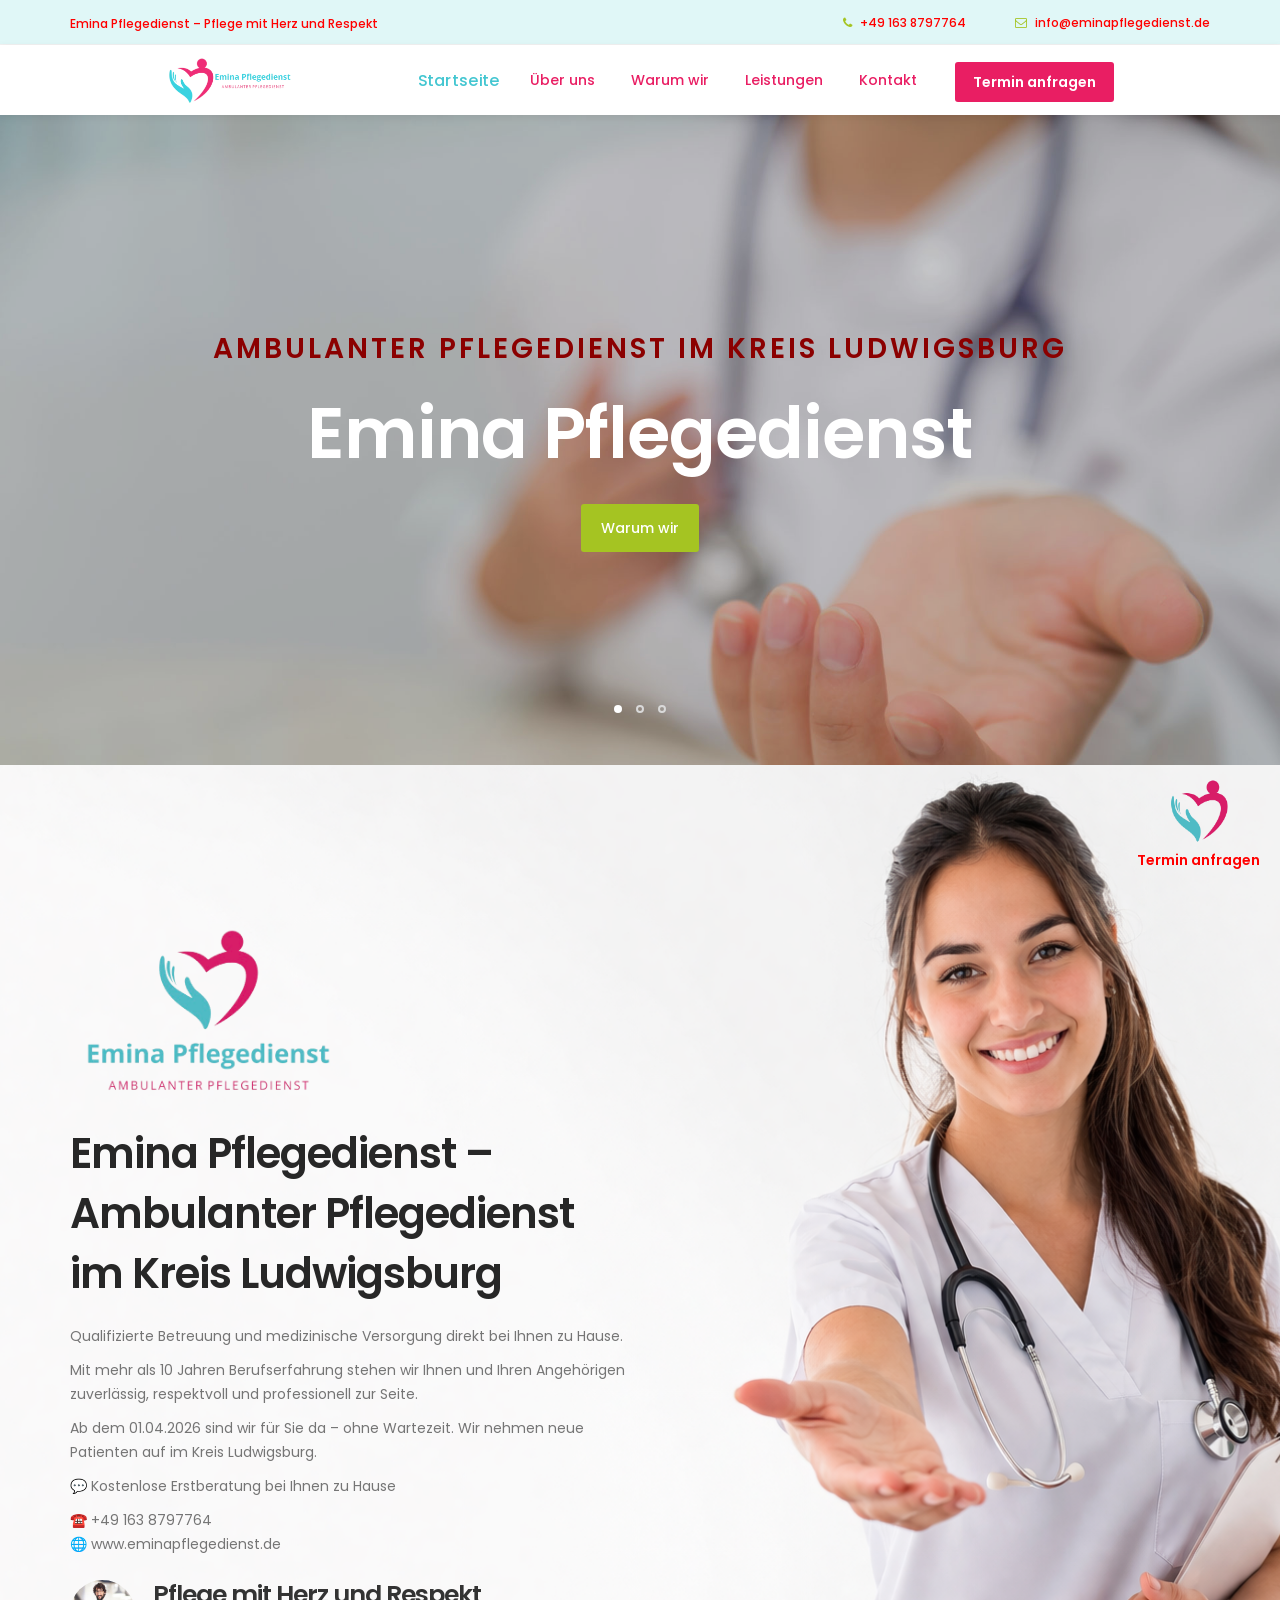
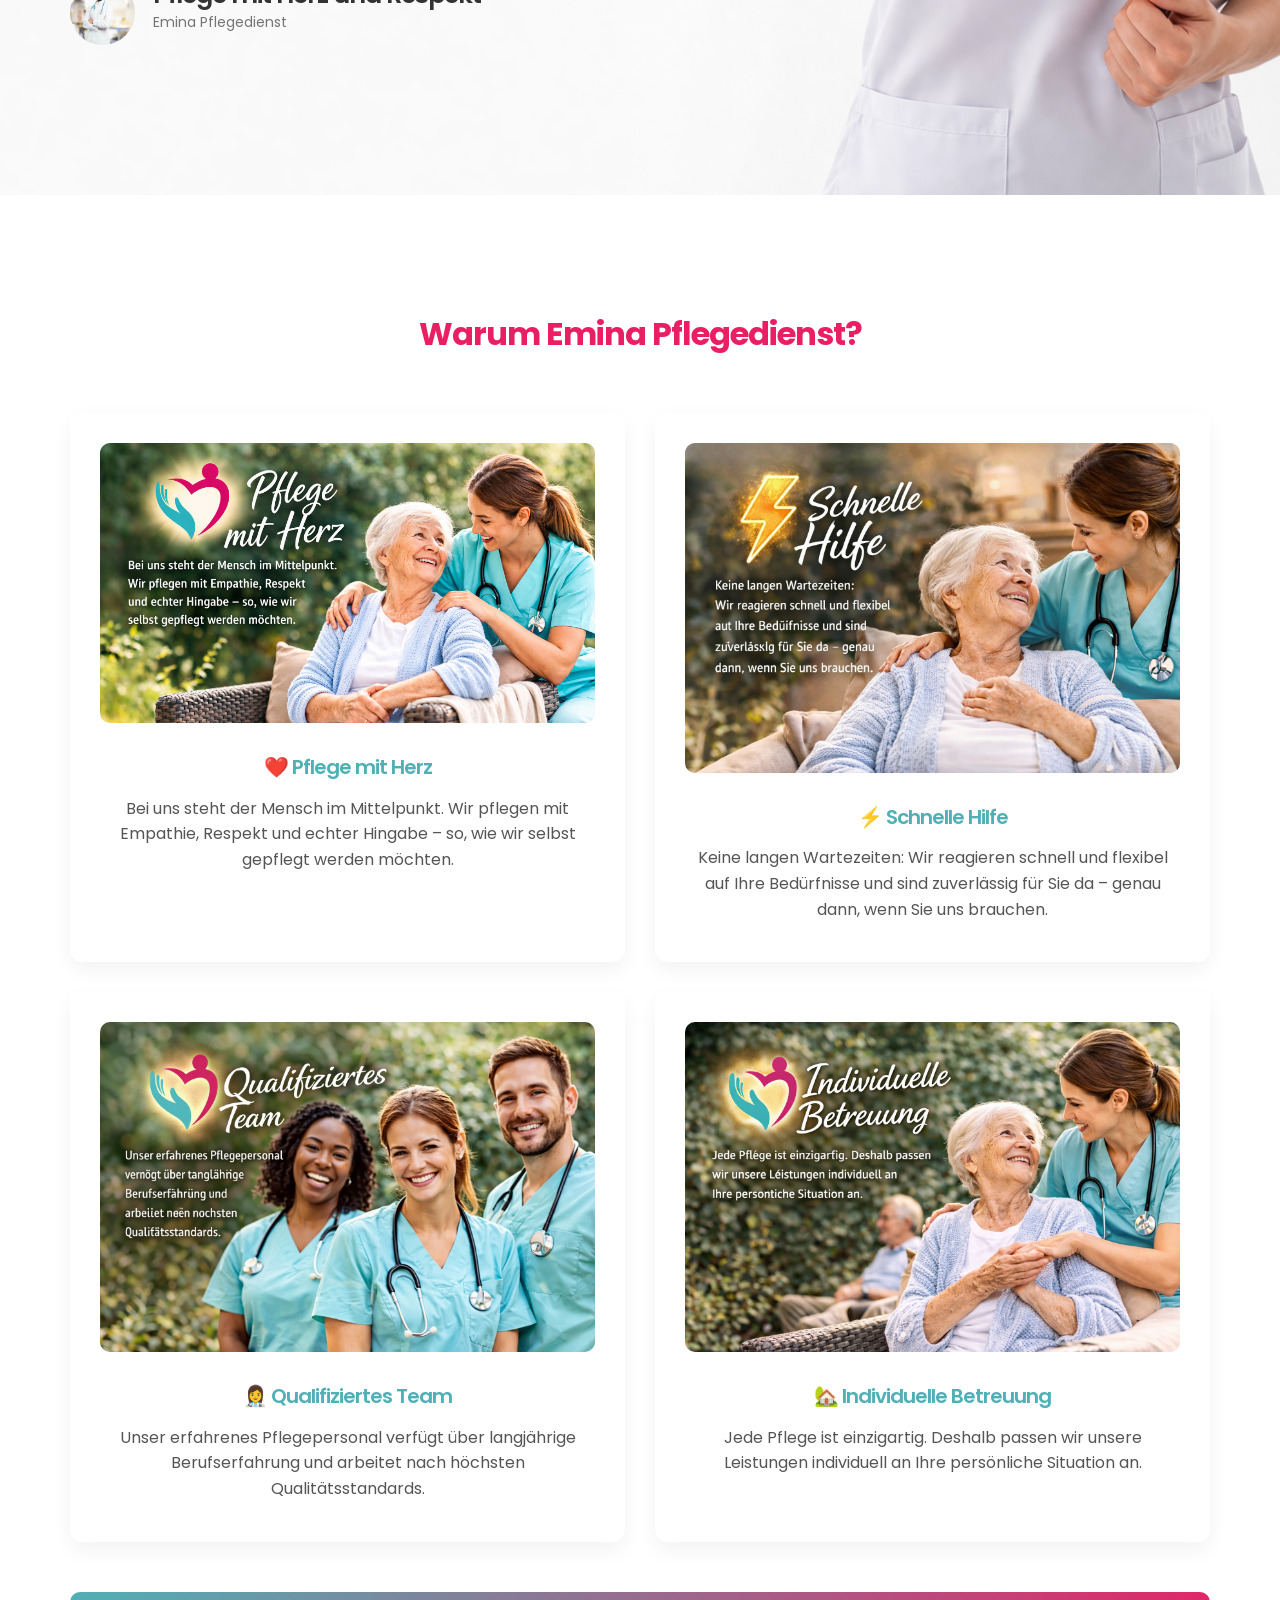
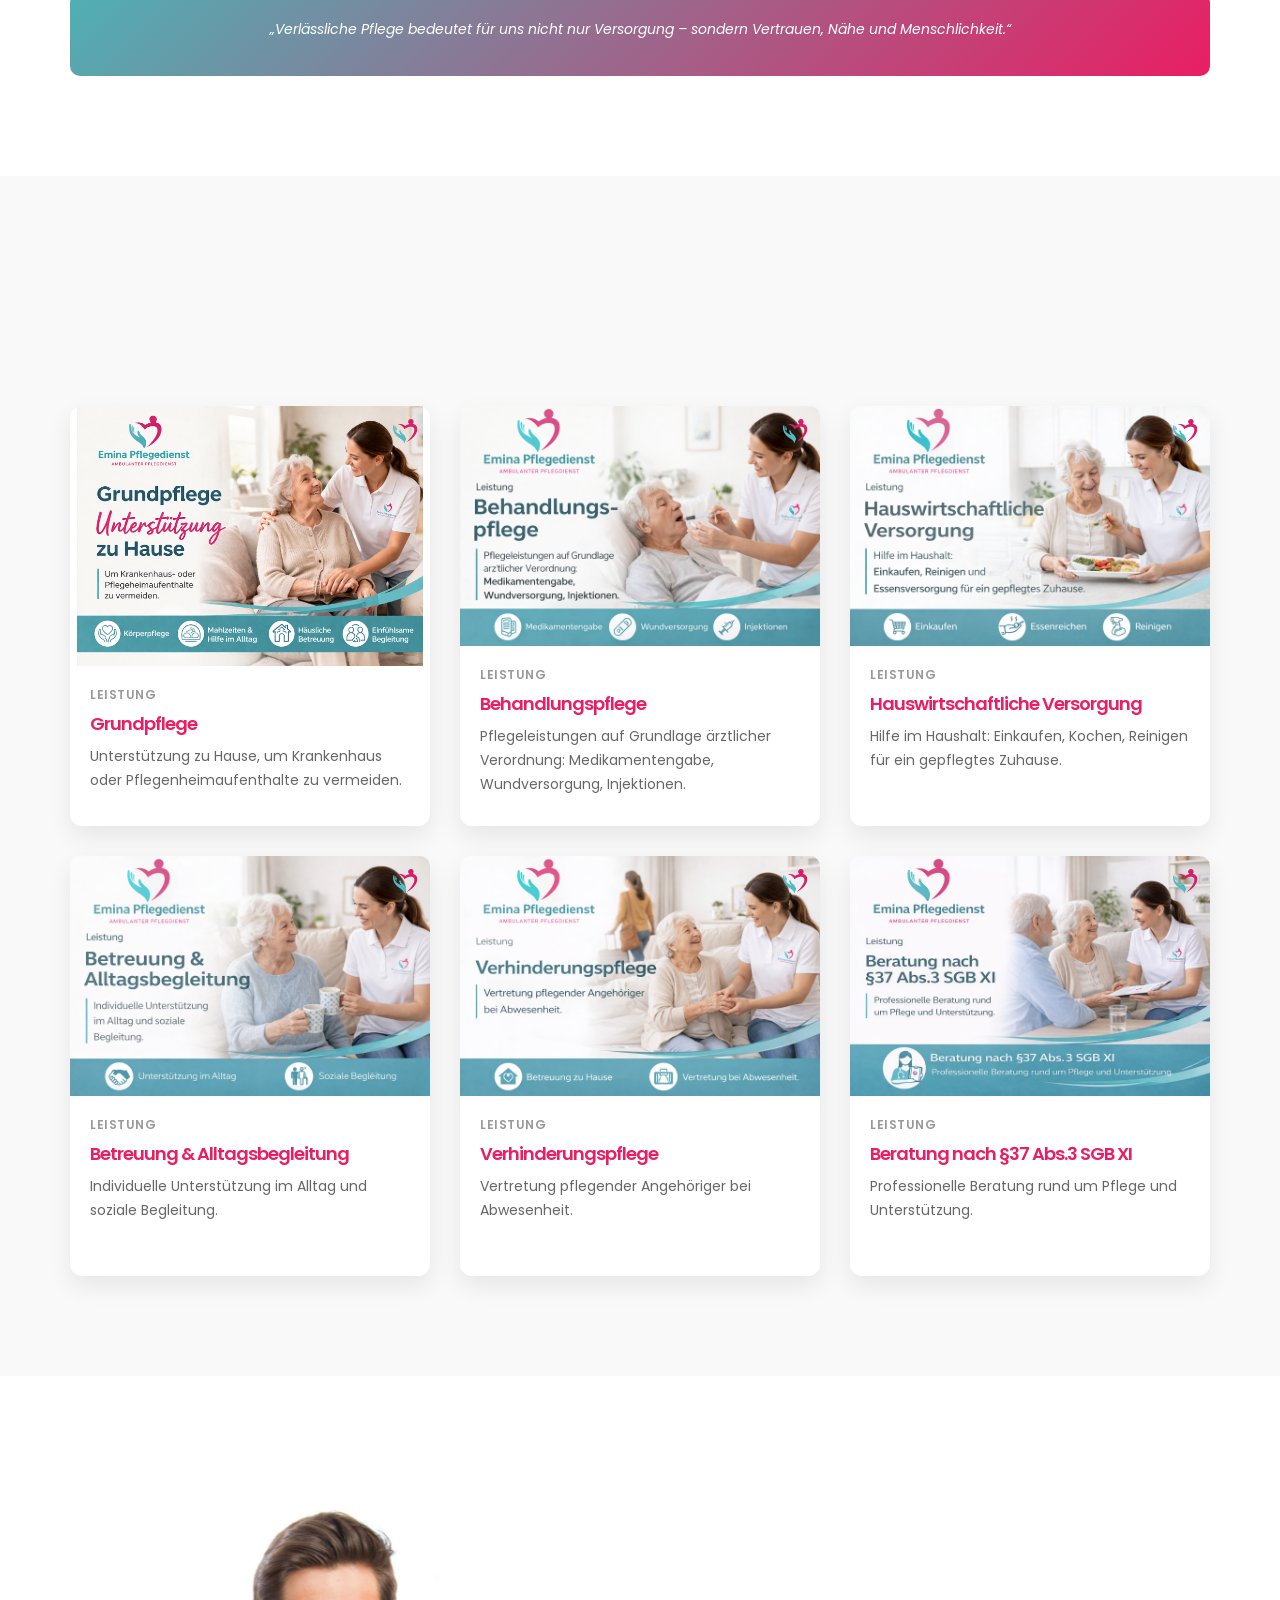
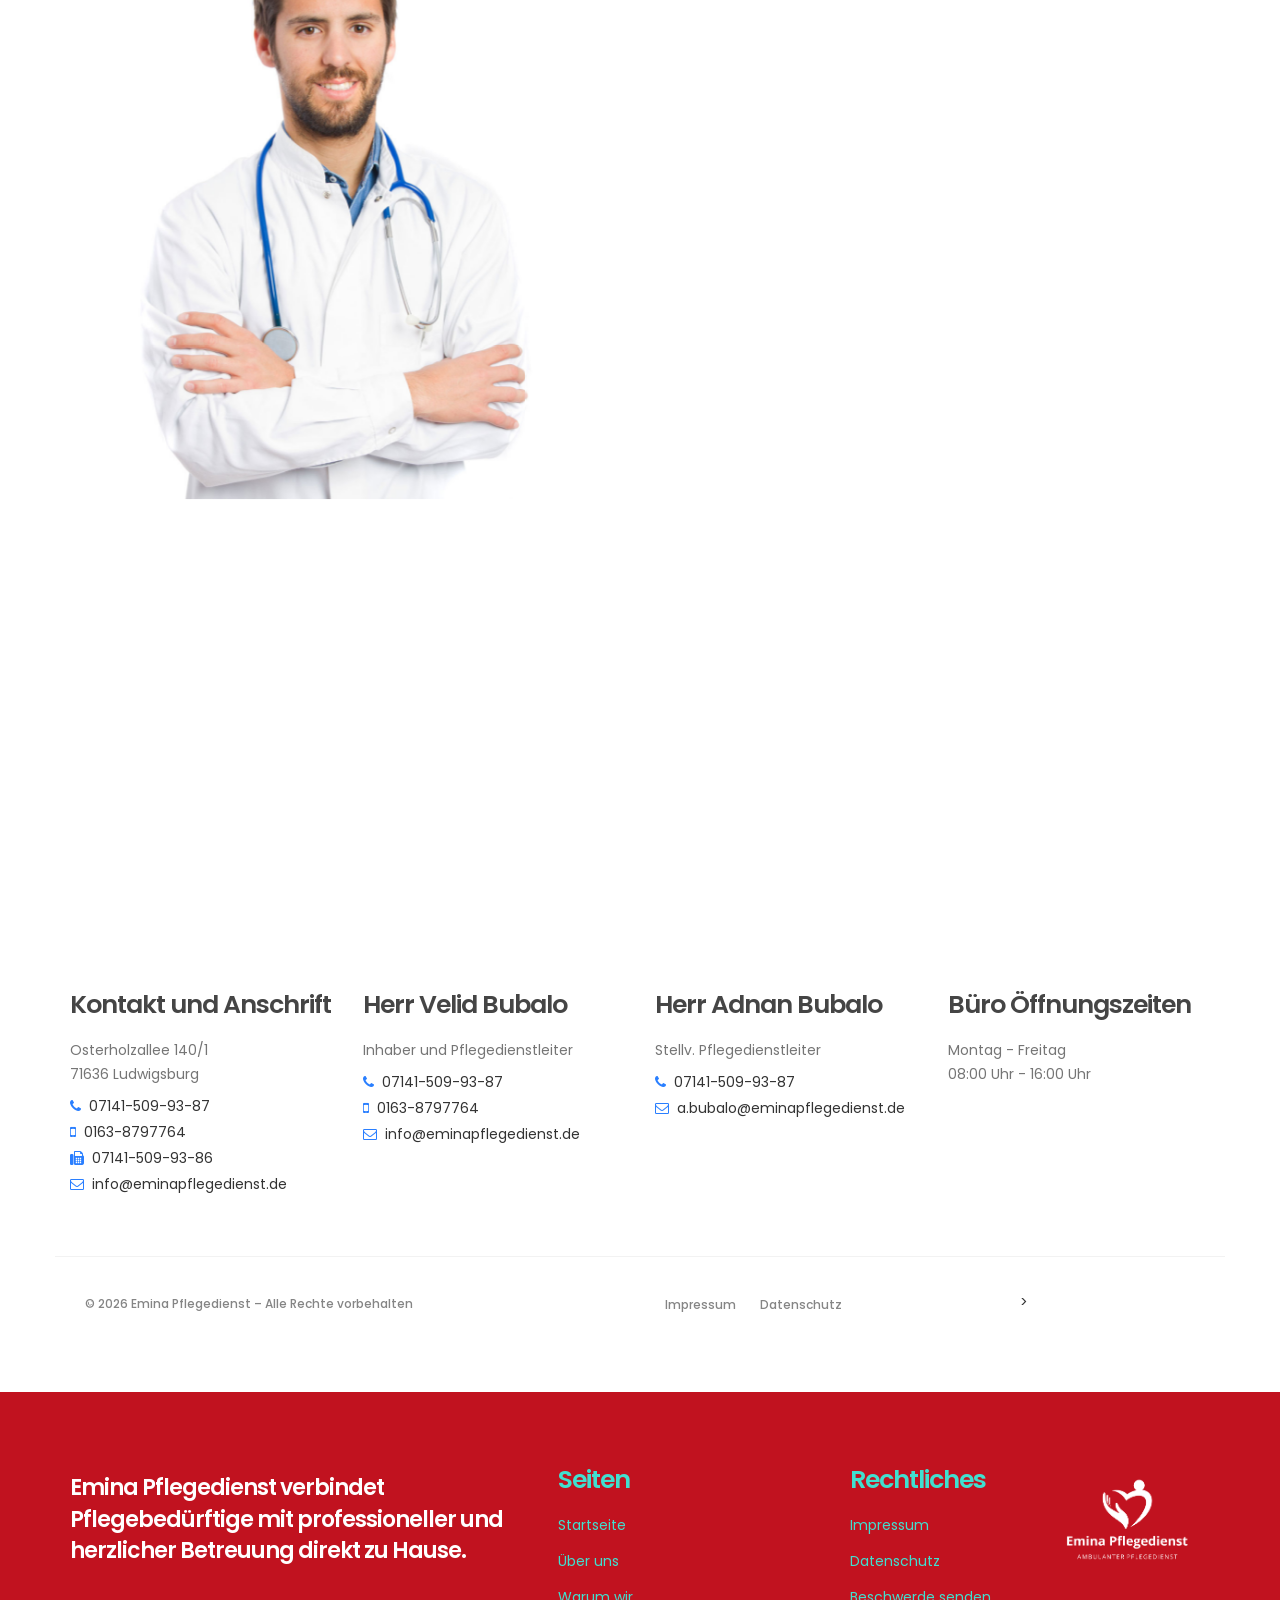
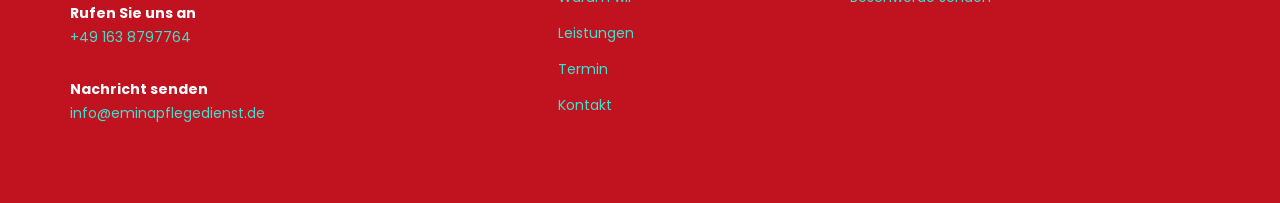
==== commit e677febd: "Add files via upload" ====
--- a/index.html
+++ b/index.html
@@ -107,7 +107,7 @@
                               <div class="col-md-offset-1 col-md-10">
                                    <h3>Ambulanter Pflegedienst im Kreis Ludwigsburg</h3>
                                    <h1>Emina Pflegedienst</h1>
-                                   <a href="#team" class="section-btn btn btn-default smoothScroll">Unser Team</a>
+                                   <a href="#team" class="section-btn btn btn-default smoothScroll">Warum wir</a>
                               </div>
                          </div>
                     </div>
@@ -611,6 +611,8 @@
                      100% { transform: translateX(14px) rotate(-20deg); opacity: 0; }
                    }
                    </style>
+                   
+                   
                     <!-- Bottom -->
                     <div class="col-md-12 col-sm-12 border-top">
                          <div class="col-md-6 col-sm-6">
@@ -642,13 +644,92 @@
                </div>
           </div>
      </footer>
+     <section class="footer-sitemap">
+       <div class="container">
+         <div class="row">
+
+           <!-- LEFT TEXT -->
+           <div class="col-md-5 col-sm-12">
+             <h2>
+               Emina Pflegedienst verbindet Pflegebedürftige mit professioneller und herzlicher Betreuung direkt zu Hause.
+             </h2>
+
+             <div class="footer-contact">
+               <p><strong>Rufen Sie uns an</strong><br>
+               <a href="tel:+491638797764">+49 163 8797764</a></p>
+
+               <p><strong>Nachricht senden</strong><br>
+               <a href="mailto:info@eminapflegedienst.de">info@eminapflegedienst.de</a></p>
+             </div>
+           </div>
+
+           <!-- NAVIGATION -->
+           <div class="col-md-3 col-sm-6">
+             <h4>Seiten</h4>
+             <ul>
+               <li><a href="#top" class="smoothScroll">Startseite</a></li>
+               <li><a href="#about" class="smoothScroll">Über uns</a></li>
+               <li><a href="#team" class="smoothScroll">Warum wir</a></li>
+               <li><a href="#news" class="smoothScroll">Leistungen</a></li>
+               <li><a href="#appointment" class="smoothScroll">Termin</a></li>
+               <li><a href="#google-map" class="smoothScroll">Kontakt</a></li>
+             </ul>
+           </div>
+
+           <!-- EXTRA LINKS -->
+           <div class="col-md-2 col-sm-6">
+             <h4>Rechtliches</h4>
+             <ul>
+               <li><a href="impressum.html">Impressum</a></li>
+               <li><a href="datenschutz.html">Datenschutz</a></li>
+               <li><a href="mailto:info@eminapflegedienst.de">Beschwerde senden</a></li>
+             </ul>
+           </div>
+
+           <!-- LOGO -->
+           <div class="col-md-2 col-sm-12 text-center">
+             <img src="images/logo.png" alt="Logo" class="footer-logo">
+           </div>
+
+         </div>
+       </div>
+     </section>
      <!-- SCRIPTS -->
      <script src="js/jquery.js"></script>
      <script src="js/bootstrap.min.js"></script>
      <script src="js/jquery.sticky.js"></script>
      <script src="js/jquery.stellar.min.js"></script>
      <script src="js/wow.min.js"></script>
-     <script src="js/smoothscroll.js"></script>
+     <script>
+     document.addEventListener("DOMContentLoaded", function () {
+
+       document.querySelectorAll('a[href^="#"]').forEach(anchor => {
+
+         anchor.addEventListener("click", function (e) {
+           e.preventDefault();
+
+           const targetID = this.getAttribute("href");
+
+           // ignore empty #
+           if (targetID === "#") return;
+
+           const target = document.querySelector(targetID);
+
+           if (target) {
+             const yOffset = -70; // adjust for navbar
+             const y = target.getBoundingClientRect().top + window.pageYOffset + yOffset;
+
+             window.scrollTo({
+               top: y,
+               behavior: "smooth"
+             });
+           }
+         });
+
+       });
+
+     });
+     </script>
      <script src="js/owl.carousel.min.js"></script>
      <script src="js/custom.js"></script>
 
--- a/css/tooplate-style.css
+++ b/css/tooplate-style.css
@@ -1685,3 +1685,74 @@
         font-size: 28px;
     }
 }
+.team-highlight p {
+  color: #ffffff;
+}
+/* 🔴 SITEMAP SECTION */
+.footer-sitemap {
+    background: #c1121f; /* RED */
+    color: #40e0d0; /* TURQUOISE */
+    padding: 60px 20px;
+}
+
+.footer-sitemap h2 {
+    font-size: 22px;
+    font-weight: 600;
+    margin-bottom: 25px;
+    color: #ffffff;
+}
+
+.footer-sitemap h4 {
+    color: #40e0d0;
+    margin-bottom: 15px;
+}
+
+.footer-sitemap p {
+    color: #ffffff;
+}
+
+.footer-sitemap a {
+    color: #40e0d0;
+    text-decoration: none;
+    display: inline-block;
+    margin-bottom: 8px;
+    transition: 0.3s;
+}
+
+.footer-sitemap a:hover {
+    color: #ffffff;
+    transform: translateX(5px);
+}
+
+/* LIST */
+.footer-sitemap ul {
+    list-style: none;
+    padding: 0;
+}
+
+.footer-sitemap ul li {
+    margin-bottom: 8px;
+}
+
+/* CONTACT */
+.footer-contact p {
+    margin-top: 20px;
+}
+
+/* LOGO */
+.footer-logo {
+    max-width: 140px;
+    margin-top: 20px;
+    filter: brightness(0) invert(1); /* makes logo white */
+}
+
+/* MOBILE */
+@media (max-width: 768px) {
+    .footer-sitemap {
+        text-align: center;
+    }
+
+    .footer-logo {
+        margin-top: 30px;
+    }
+}
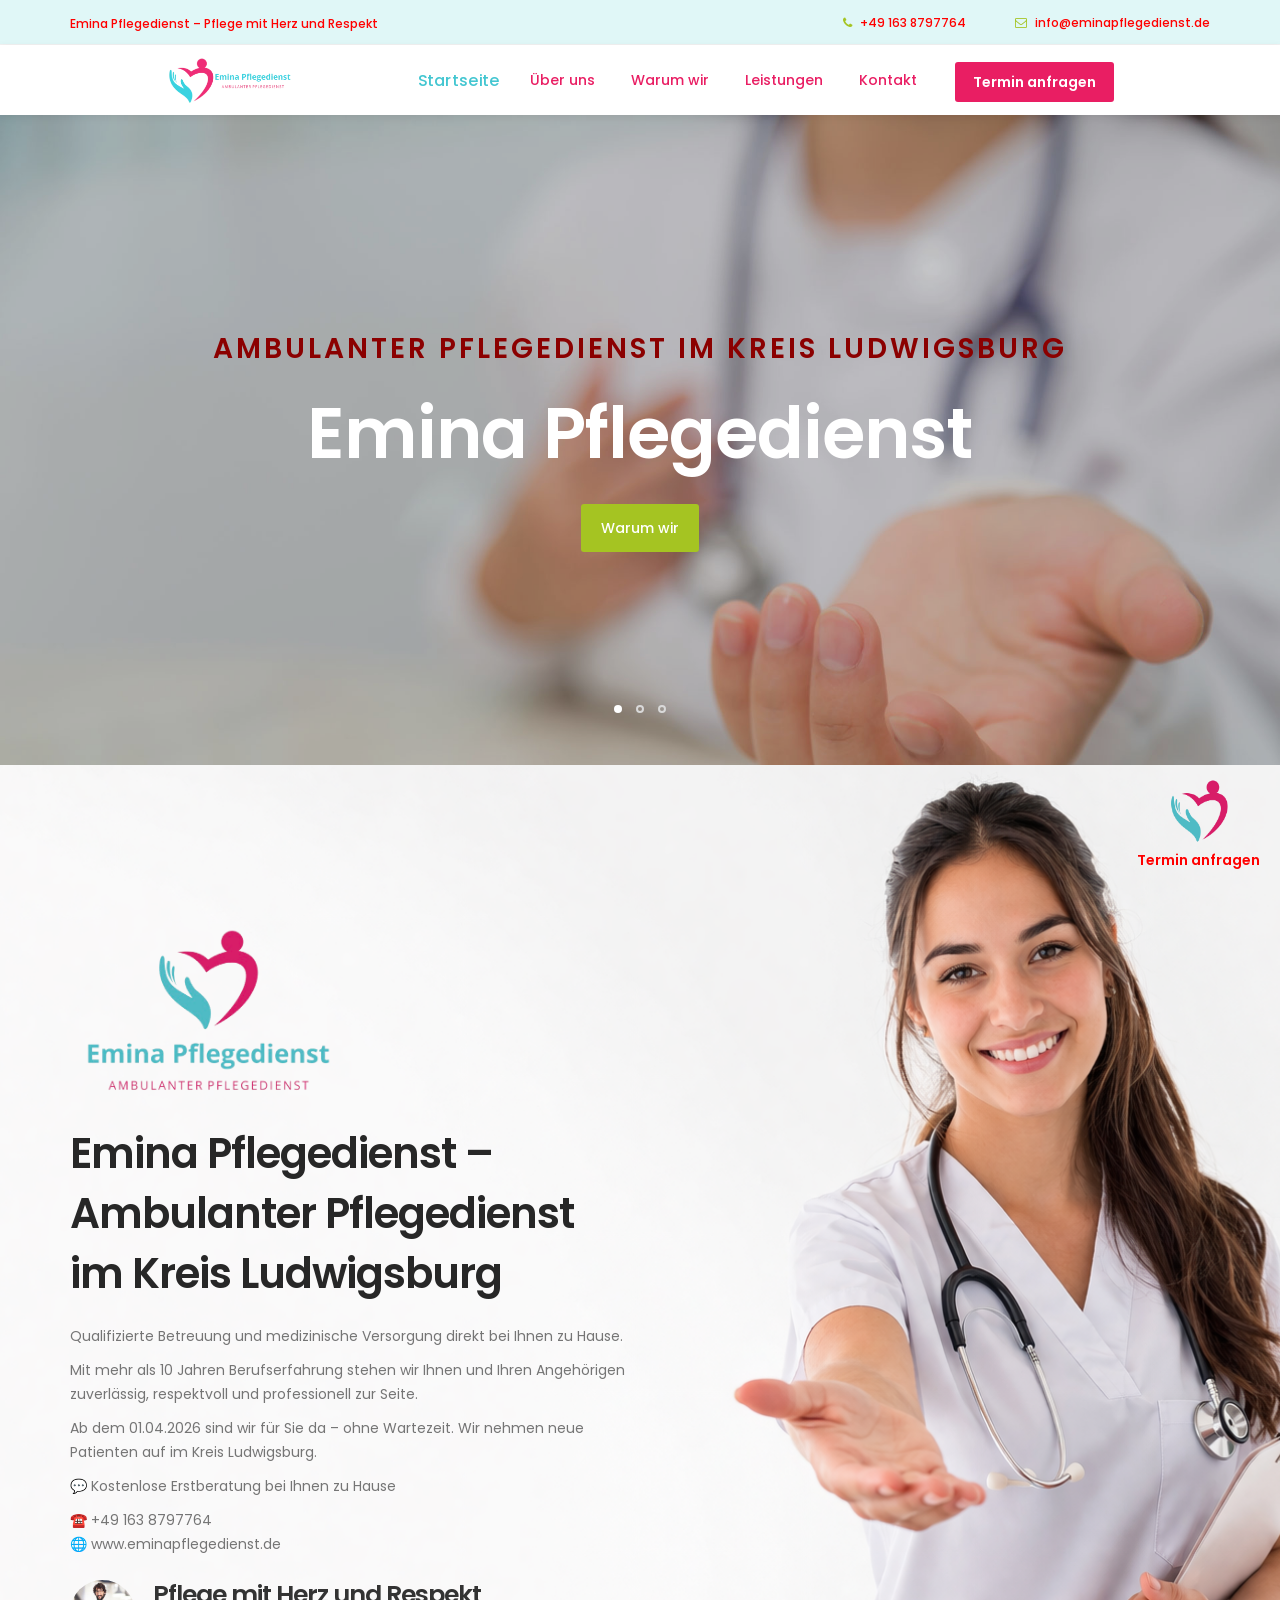
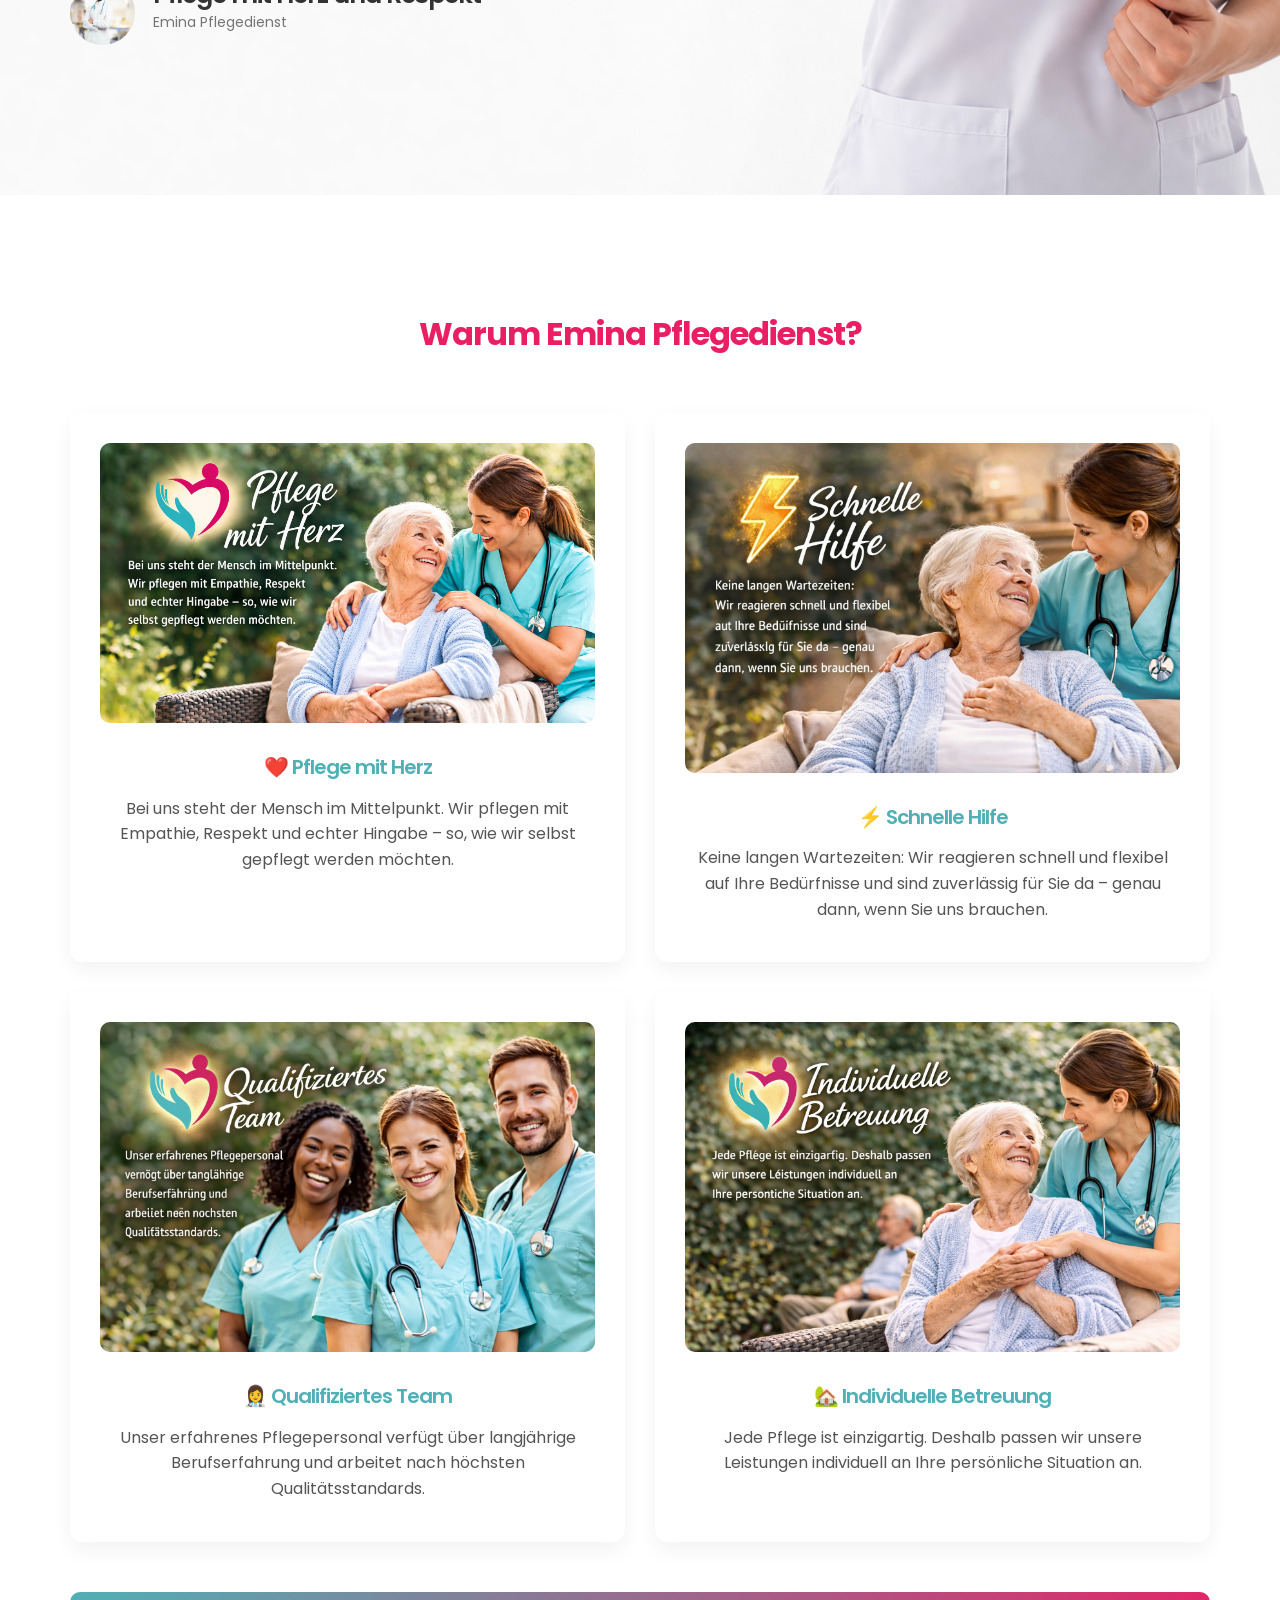
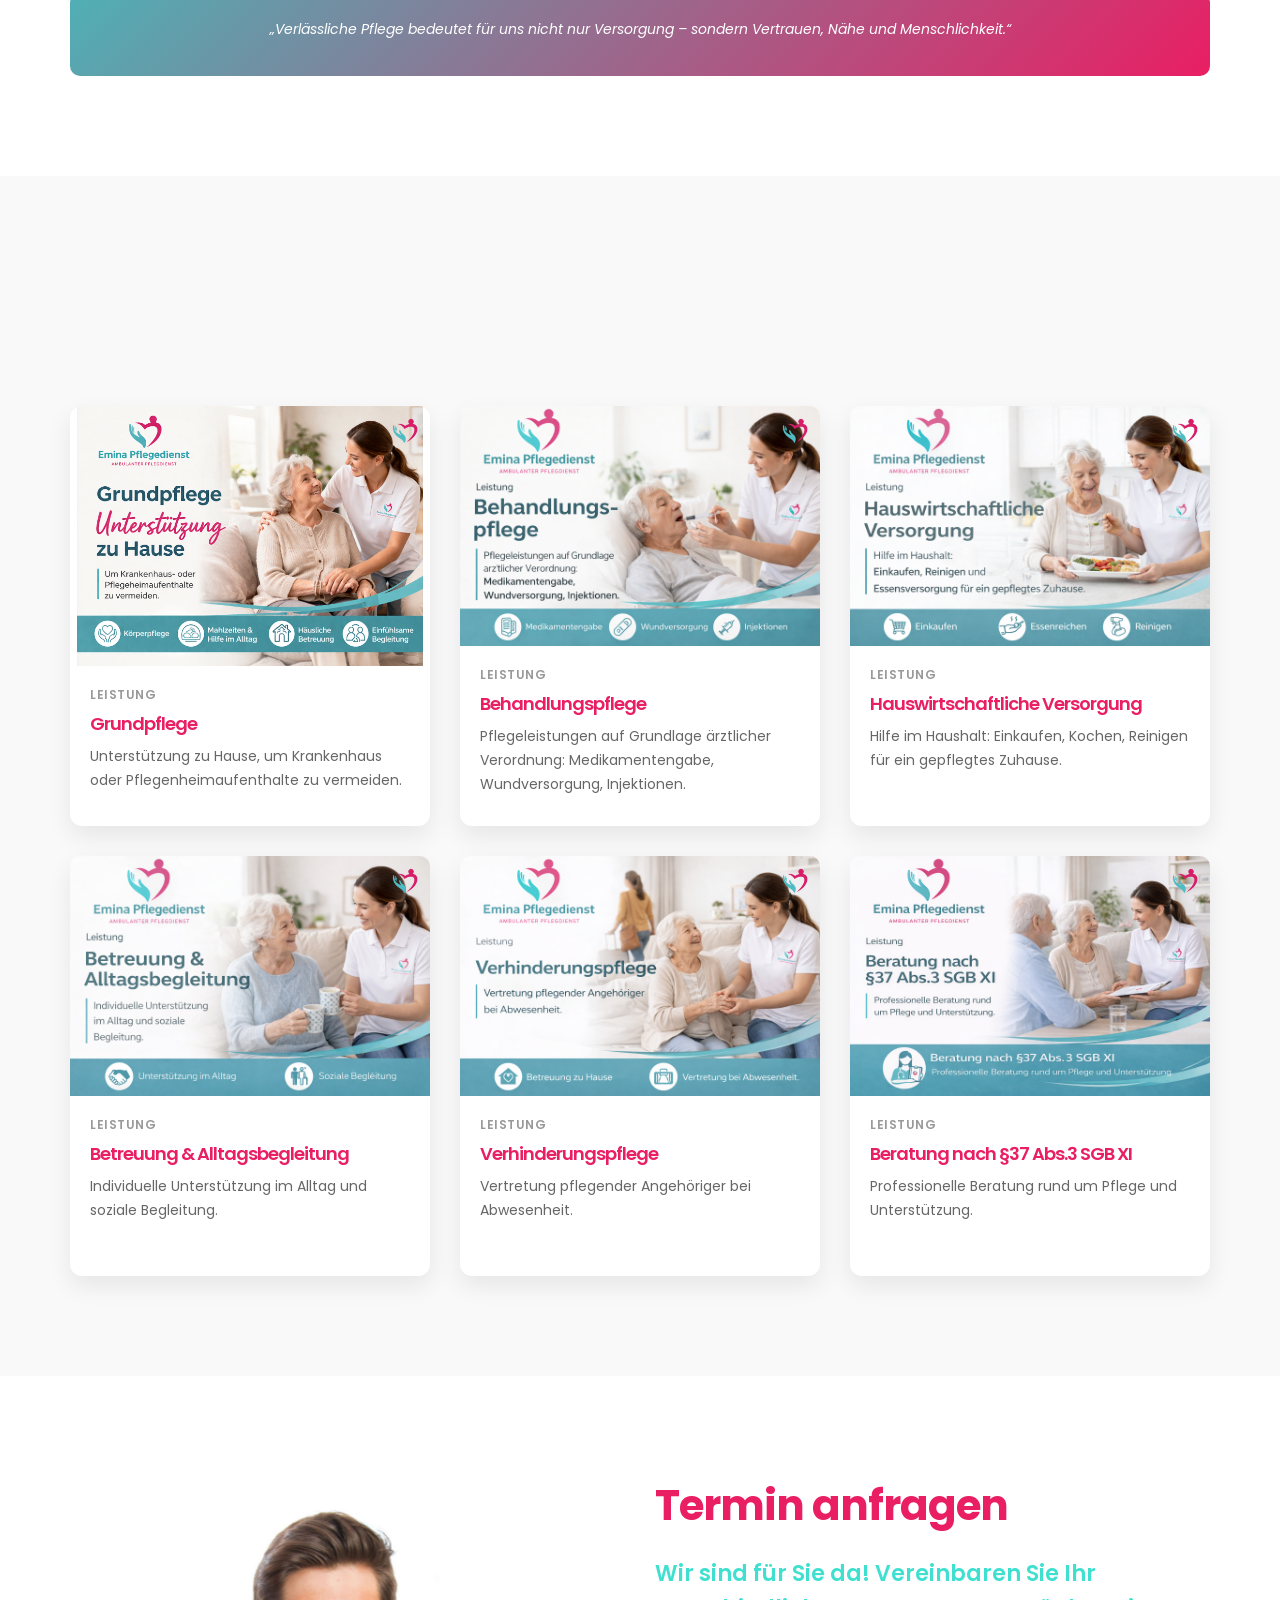
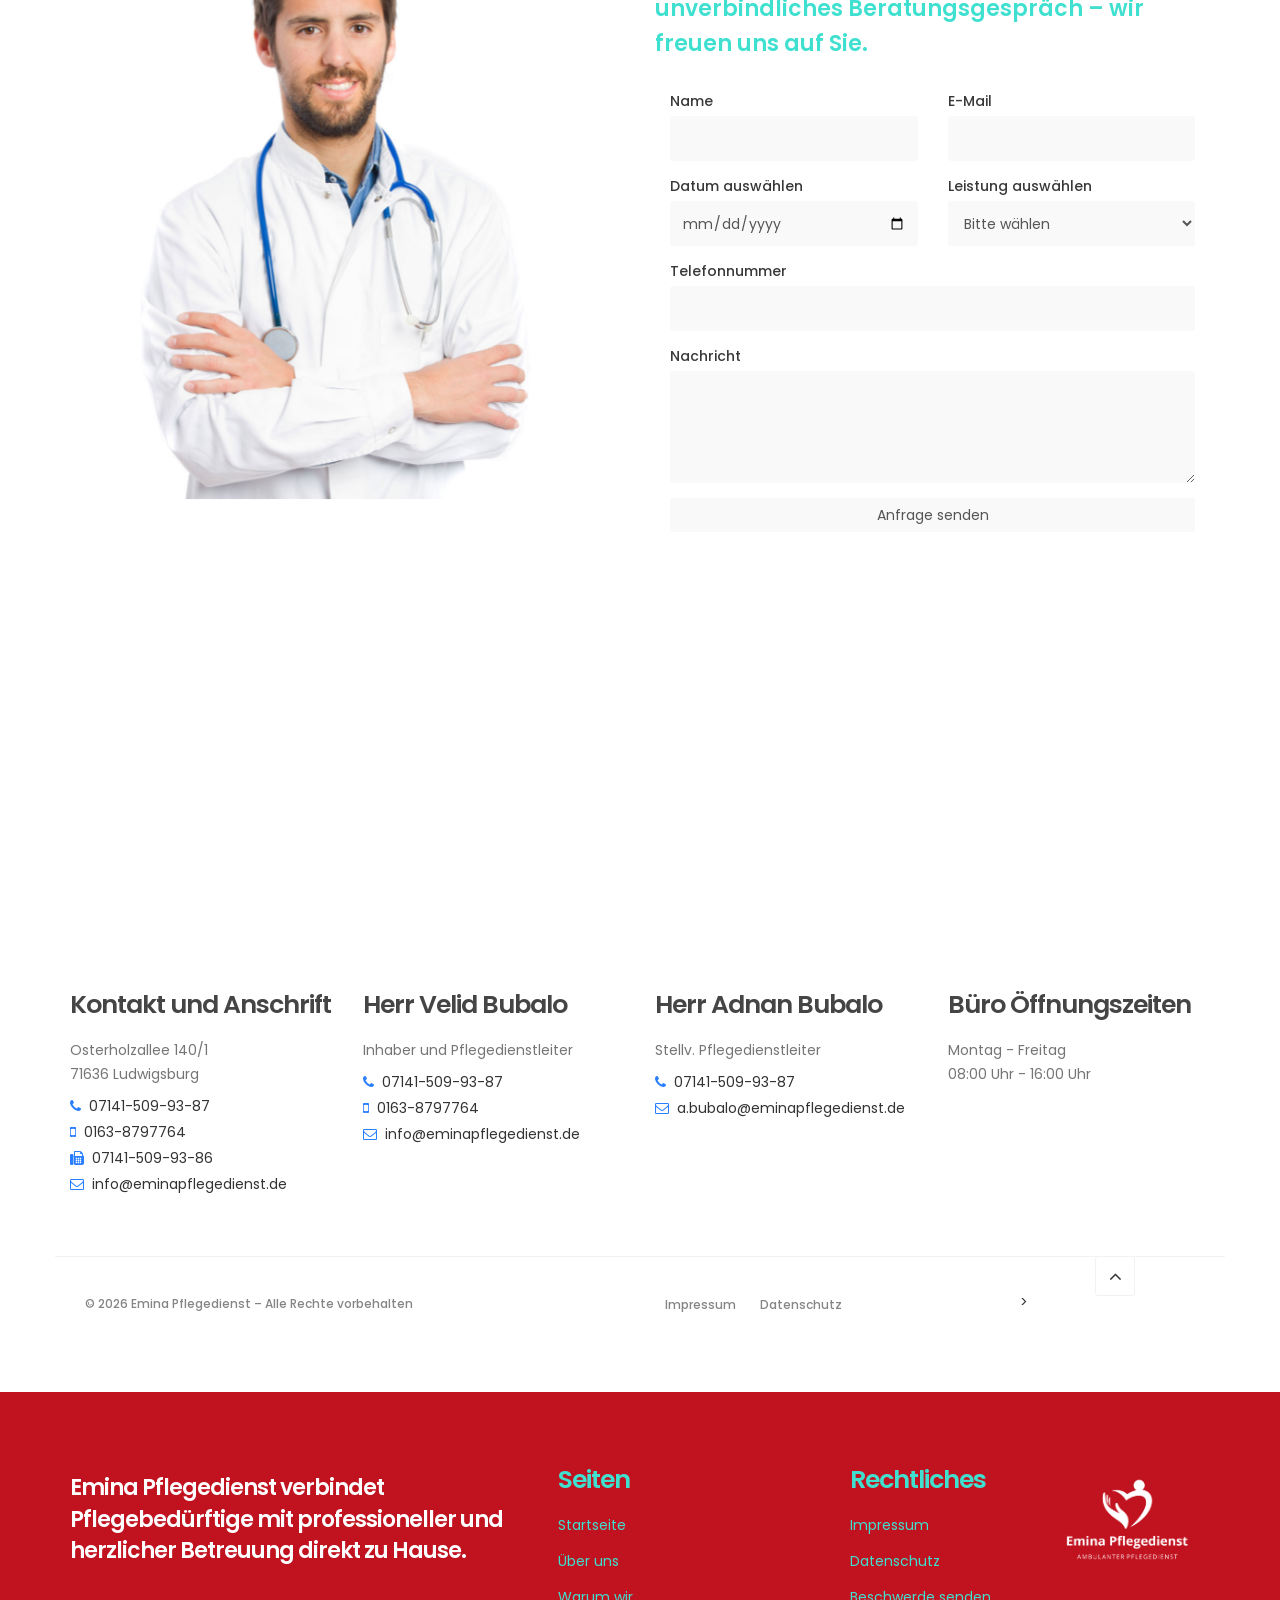
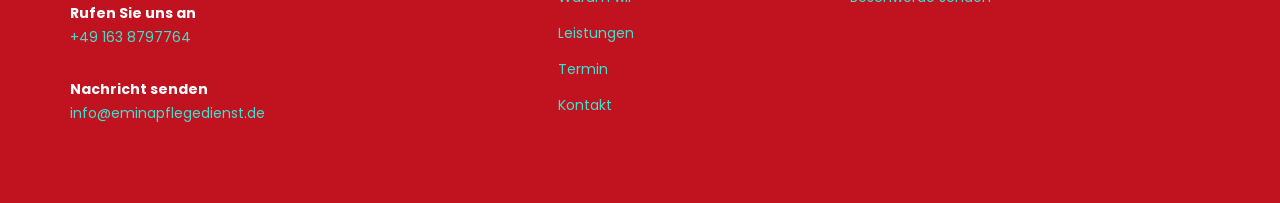
==== commit 382e77c1: "Add files via upload" ====
--- a/index.html
+++ b/index.html
@@ -29,6 +29,36 @@
     <span class="appointment-text">Termin anfragen</span>
 
 </a>
+<script>
+document.addEventListener("DOMContentLoaded", function () {
+
+  const images = document.querySelectorAll("img");
+
+  const observer = new IntersectionObserver((entries, observer) => {
+    entries.forEach(entry => {
+      if (entry.isIntersecting) {
+        const img = entry.target;
+        const src = img.getAttribute("data-src");
+
+        if (src) {
+          img.setAttribute("src", src);
+          img.removeAttribute("data-src");
+        }
+
+        observer.unobserve(img);
+      }
+    });
+  });
+
+  images.forEach(img => {
+    const realSrc = img.getAttribute("src");
+    img.setAttribute("data-src", realSrc);
+    img.removeAttribute("src");
+    observer.observe(img);
+  });
+
+});
+</script>
 
 <body id="top" data-spy="scroll" data-target=".navbar-collapse" data-offset="50">
 
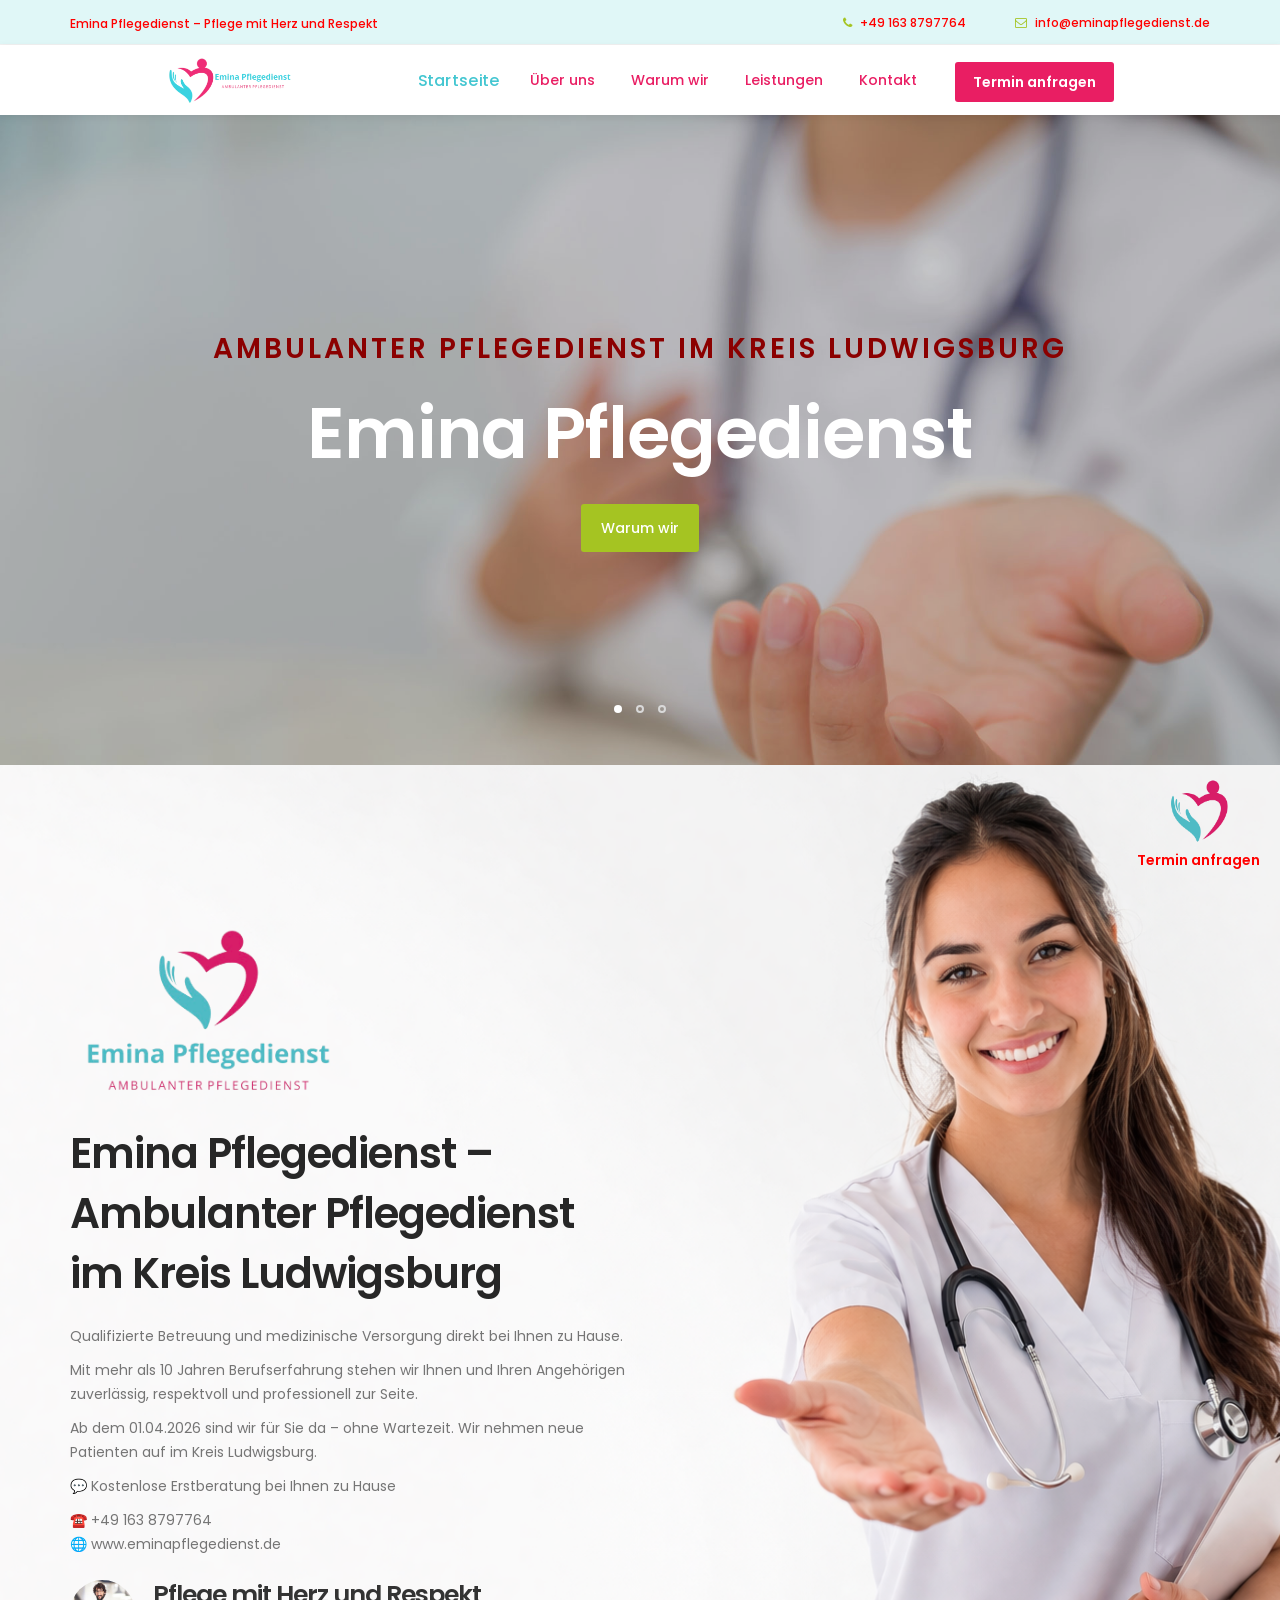
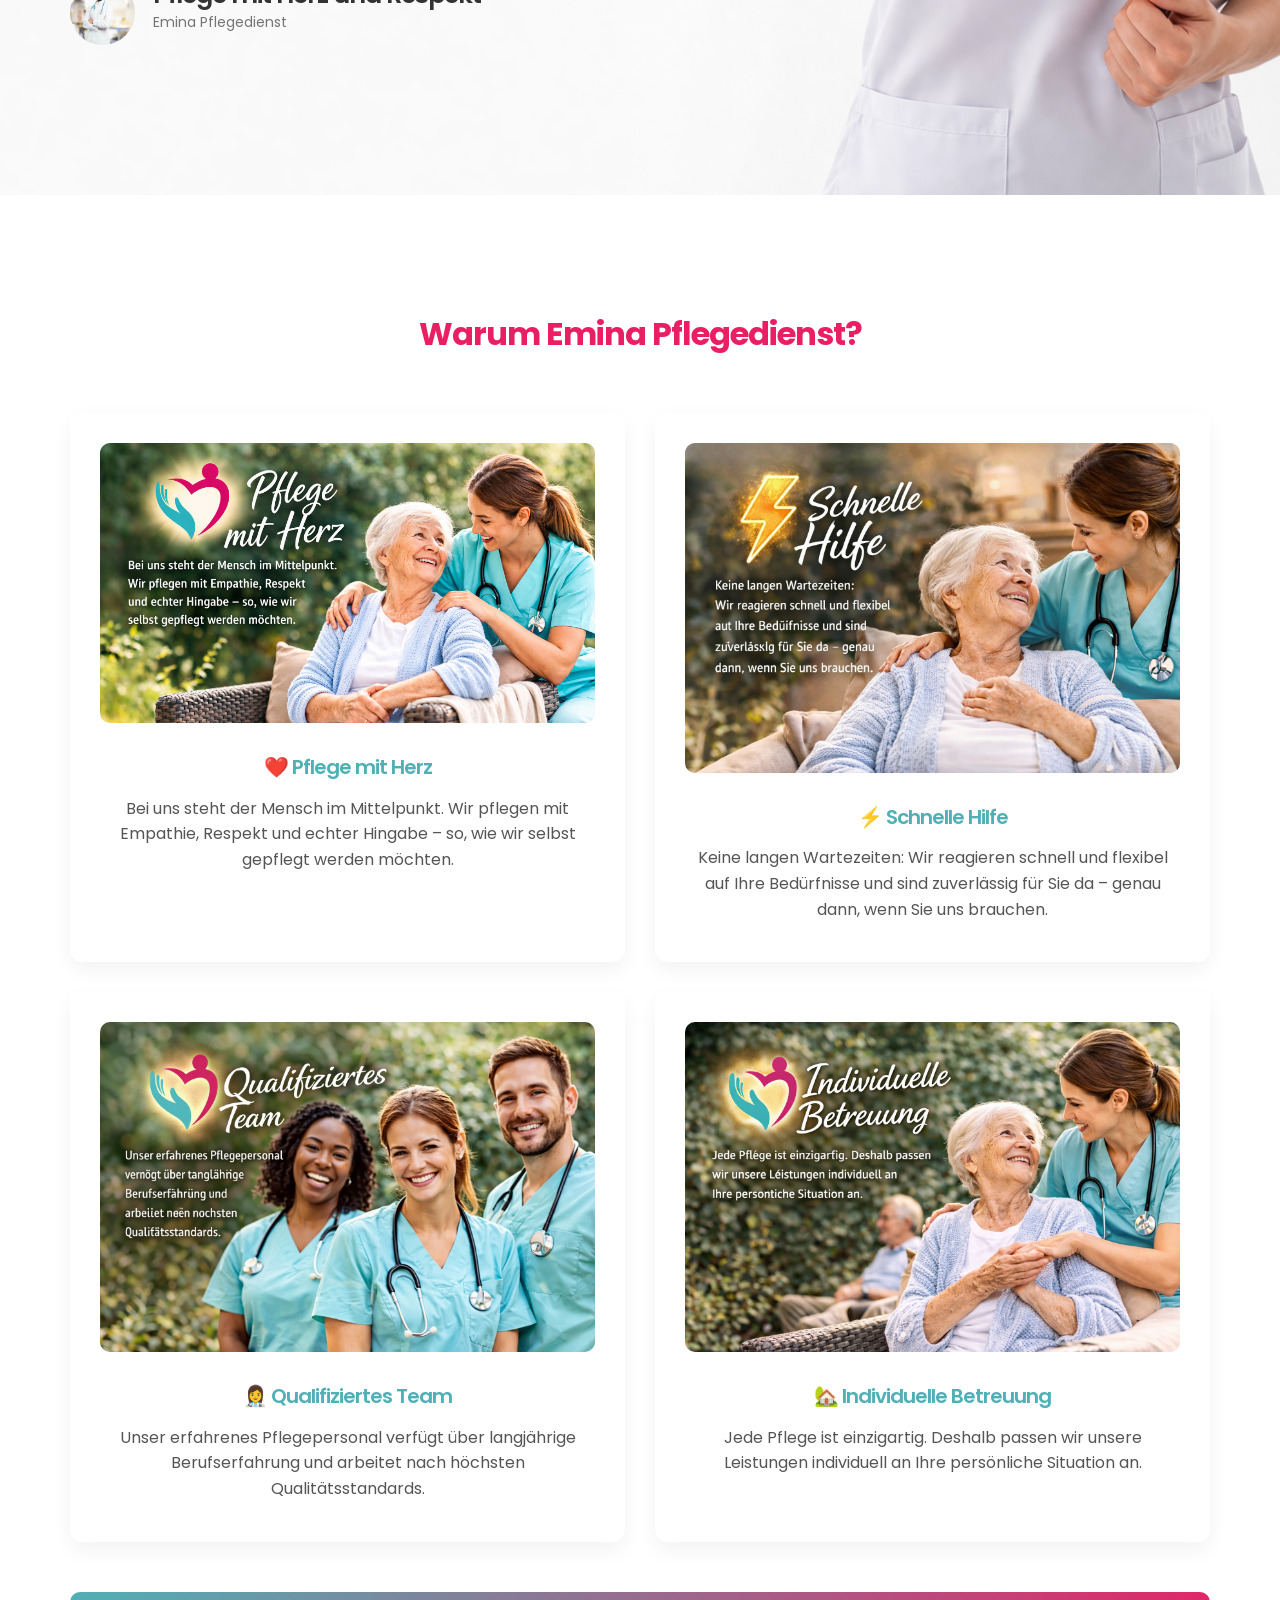
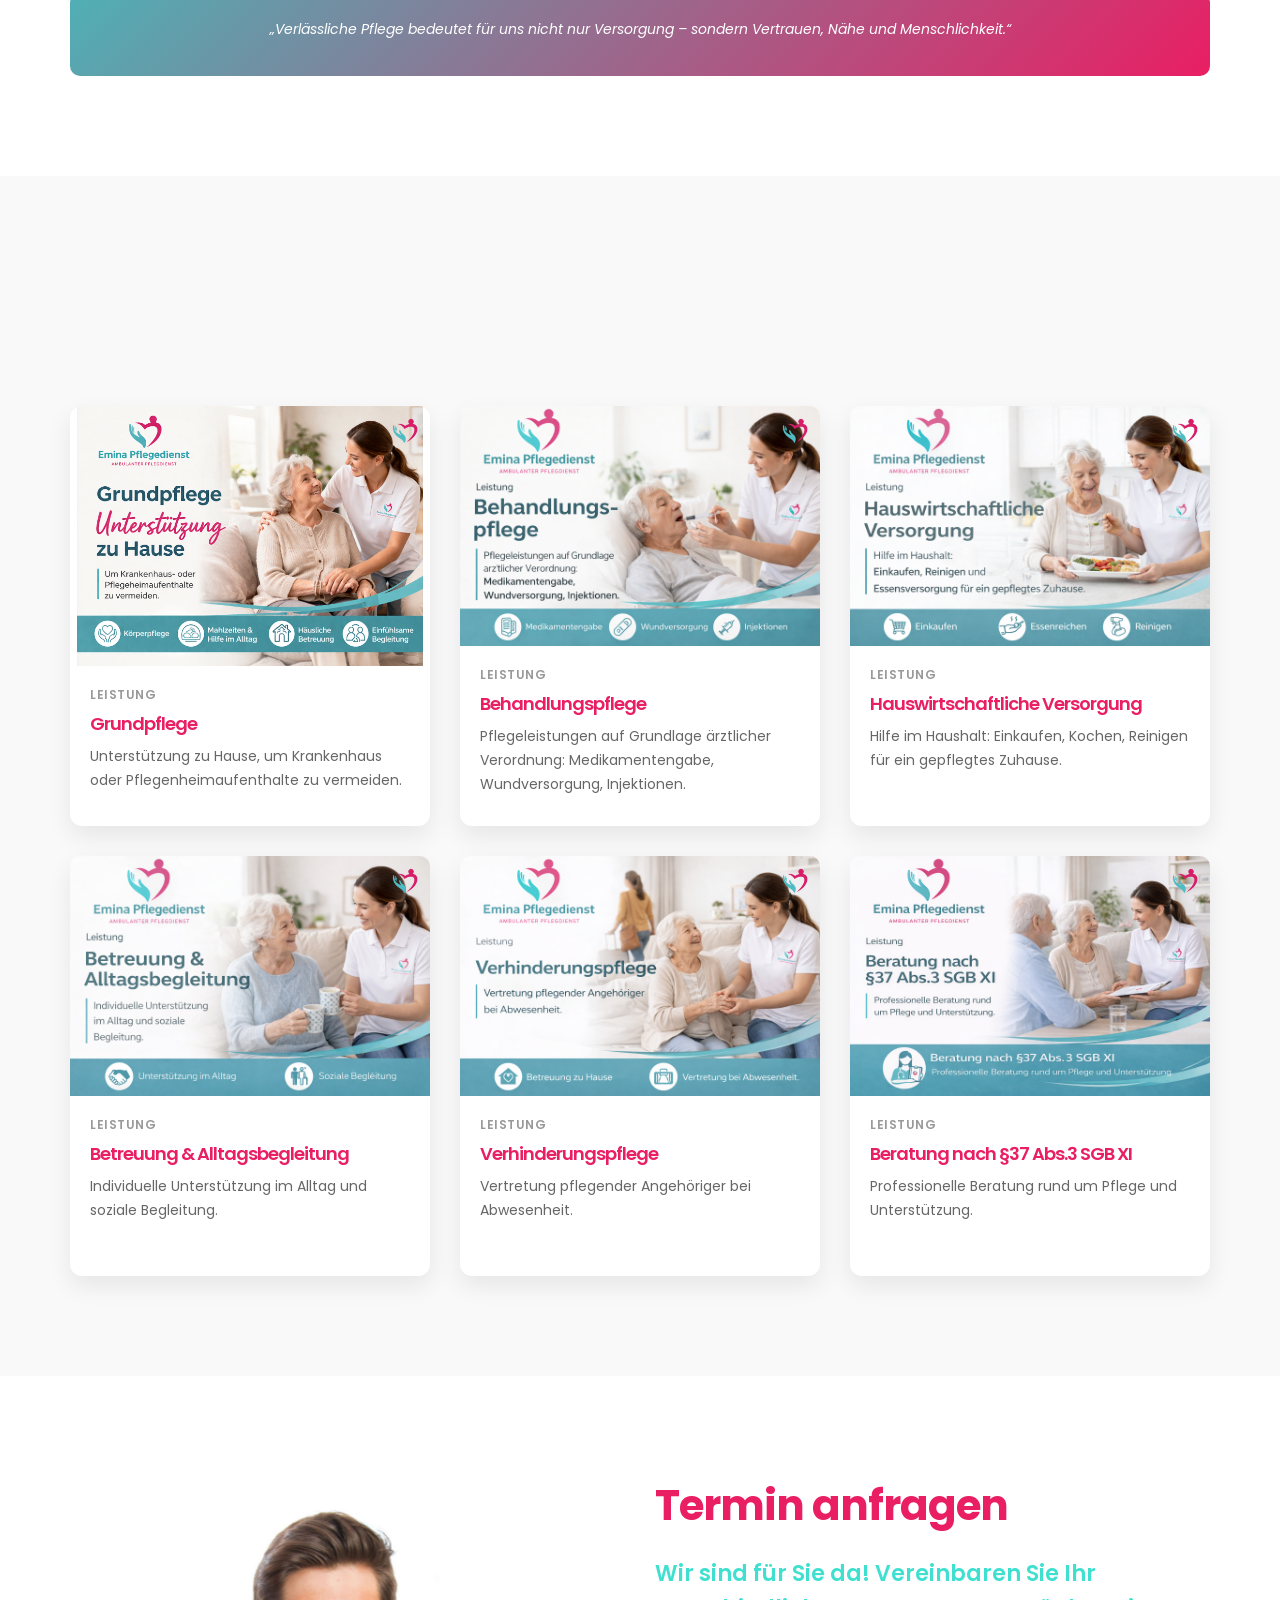
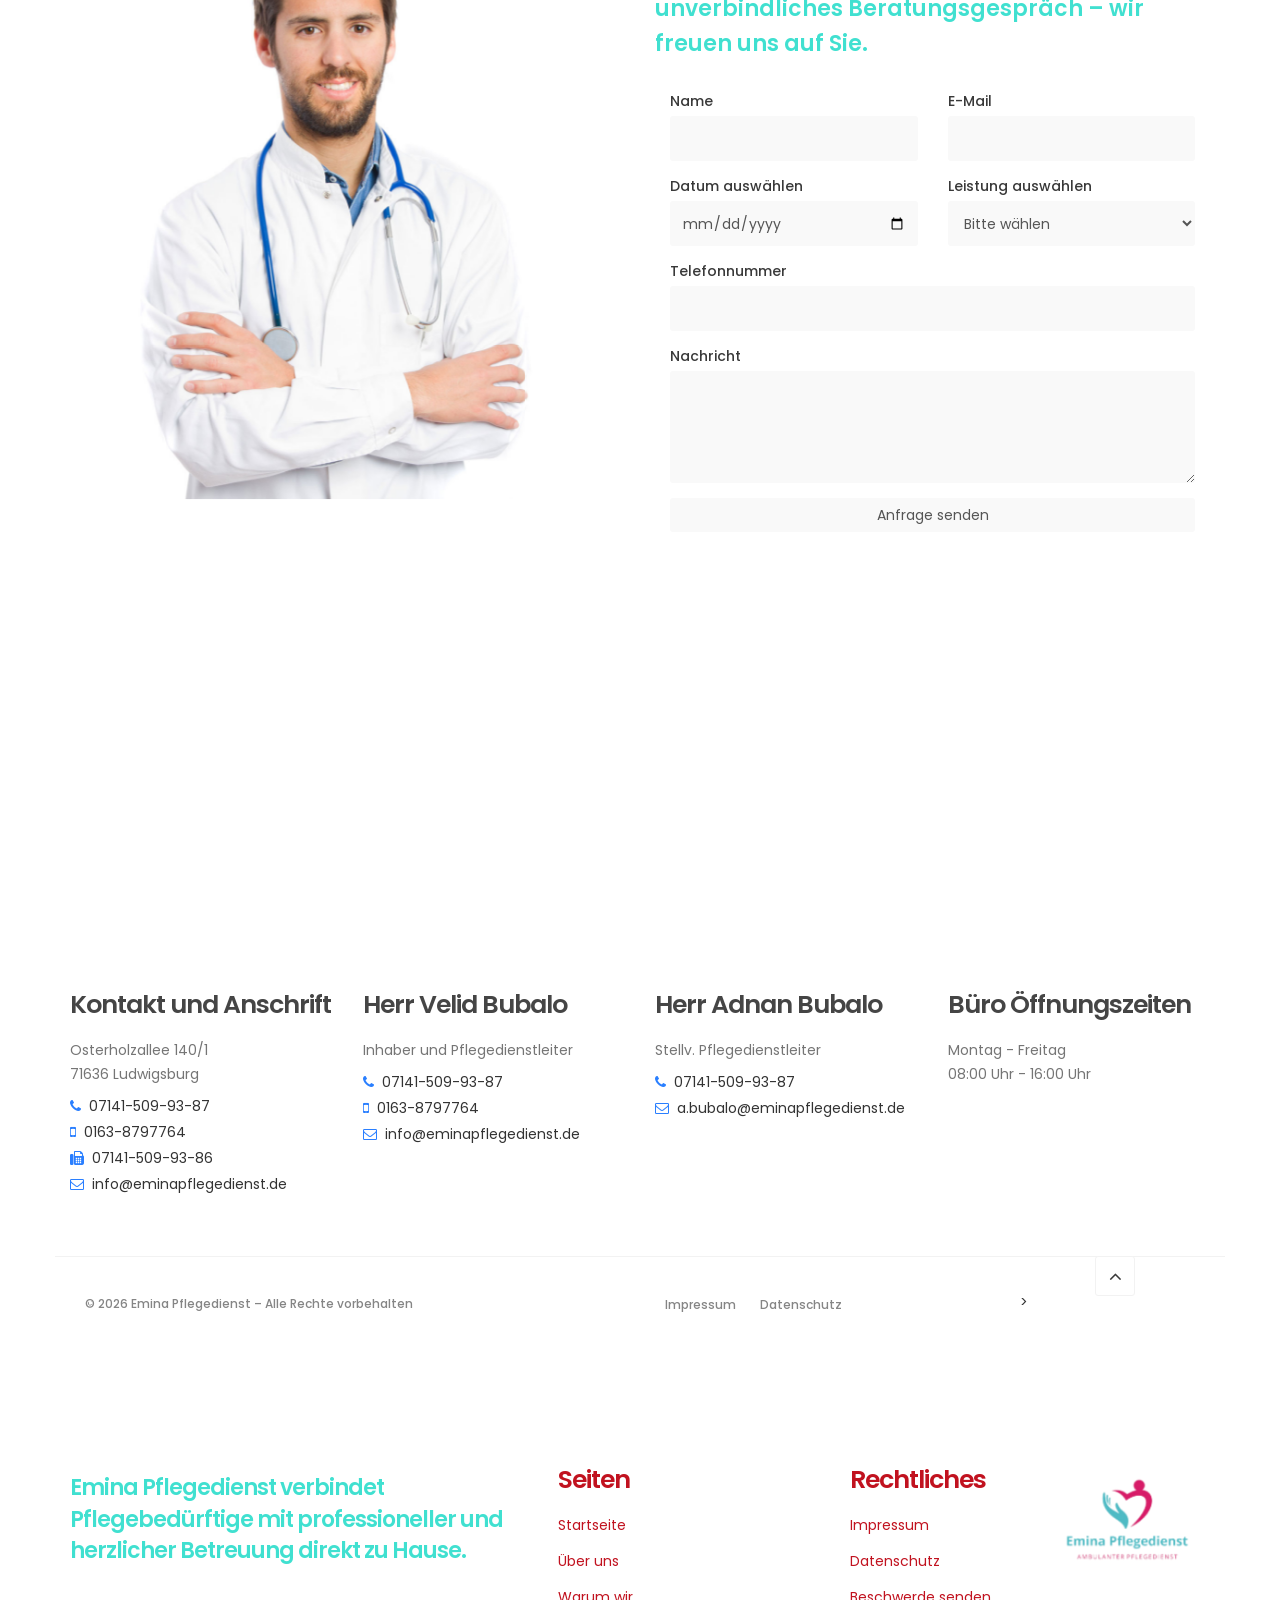
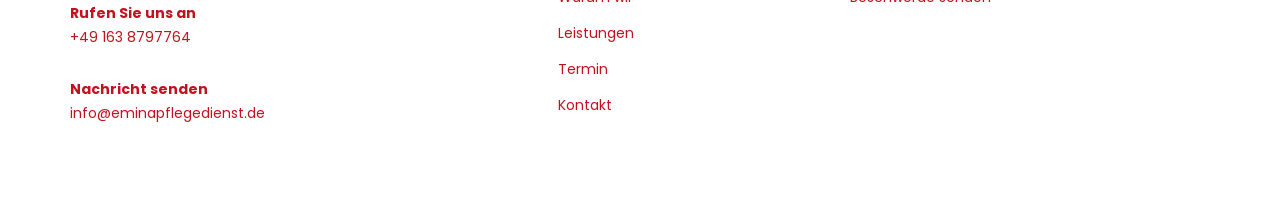
==== commit 516b1c2e: "Add files via upload" ====
--- a/index.html
+++ b/index.html
@@ -680,10 +680,9 @@
 
            <!-- LEFT TEXT -->
            <div class="col-md-5 col-sm-12">
-             <h2>
-               Emina Pflegedienst verbindet Pflegebedürftige mit professioneller und herzlicher Betreuung direkt zu Hause.
-             </h2>
-
+               <h2 class="highlight-text">
+                 Emina Pflegedienst verbindet Pflegebedürftige mit professioneller und herzlicher Betreuung direkt zu Hause.
+               </h2>
              <div class="footer-contact">
                <p><strong>Rufen Sie uns an</strong><br>
                <a href="tel:+491638797764">+49 163 8797764</a></p>
--- a/css/tooplate-style.css
+++ b/css/tooplate-style.css
@@ -1688,39 +1688,46 @@
 .team-highlight p {
   color: #ffffff;
 }
-/* 🔴 SITEMAP SECTION */
+/* ⚪ SITEMAP SECTION */
 .footer-sitemap {
-    background: #c1121f; /* RED */
-    color: #40e0d0; /* TURQUOISE */
+    background: #ffffff; /* WHITE */
+    color: #c1121f; /* RED */
     padding: 60px 20px;
 }
 
+/* MAIN TEXT */
 .footer-sitemap h2 {
     font-size: 22px;
     font-weight: 600;
     margin-bottom: 25px;
-    color: #ffffff;
-}
-
+    color: #c1121f; /* RED */
+}
+
+/* HEADINGS */
 .footer-sitemap h4 {
-    color: #40e0d0;
+    color: #c1121f; /* RED */
     margin-bottom: 15px;
 }
 
+/* PARAGRAPH */
 .footer-sitemap p {
-    color: #ffffff;
-}
-
+    color: #c1121f; /* RED */
+}
+
+/* LINKS */
 .footer-sitemap a {
-    color: #40e0d0;
+    color: #c1121f; /* RED */
     text-decoration: none;
     display: inline-block;
     margin-bottom: 8px;
     transition: 0.3s;
 }
 
-.footer-sitemap a:hover {
-    color: #ffffff;
+/* HOVER / CLICK EFFECT */
+.footer-sitemap a:hover,
+.footer-sitemap a:focus,
+.footer-sitemap a:active {
+    color: #40e0d0; /* TURQUOISE */
     transform: translateX(5px);
 }
 
@@ -1739,11 +1746,11 @@
     margin-top: 20px;
 }
 
-/* LOGO */
+/* LOGO (KEEP ORIGINAL COLORS) */
 .footer-logo {
     max-width: 140px;
     margin-top: 20px;
-    filter: brightness(0) invert(1); /* makes logo white */
+    /* ❌ removed filter so colors stay original */
 }
 
 /* MOBILE */
@@ -1756,3 +1763,13 @@
         margin-top: 30px;
     }
 }
+.highlight-text {
+    color: #40e0d0; /* TURQUOISE */
+}
+.highlight-text {
+    color: #40e0d0;
+    font-weight: 700;
+}
+.footer-sitemap h2.highlight-text {
+    color: #40e0d0 !important;
+}
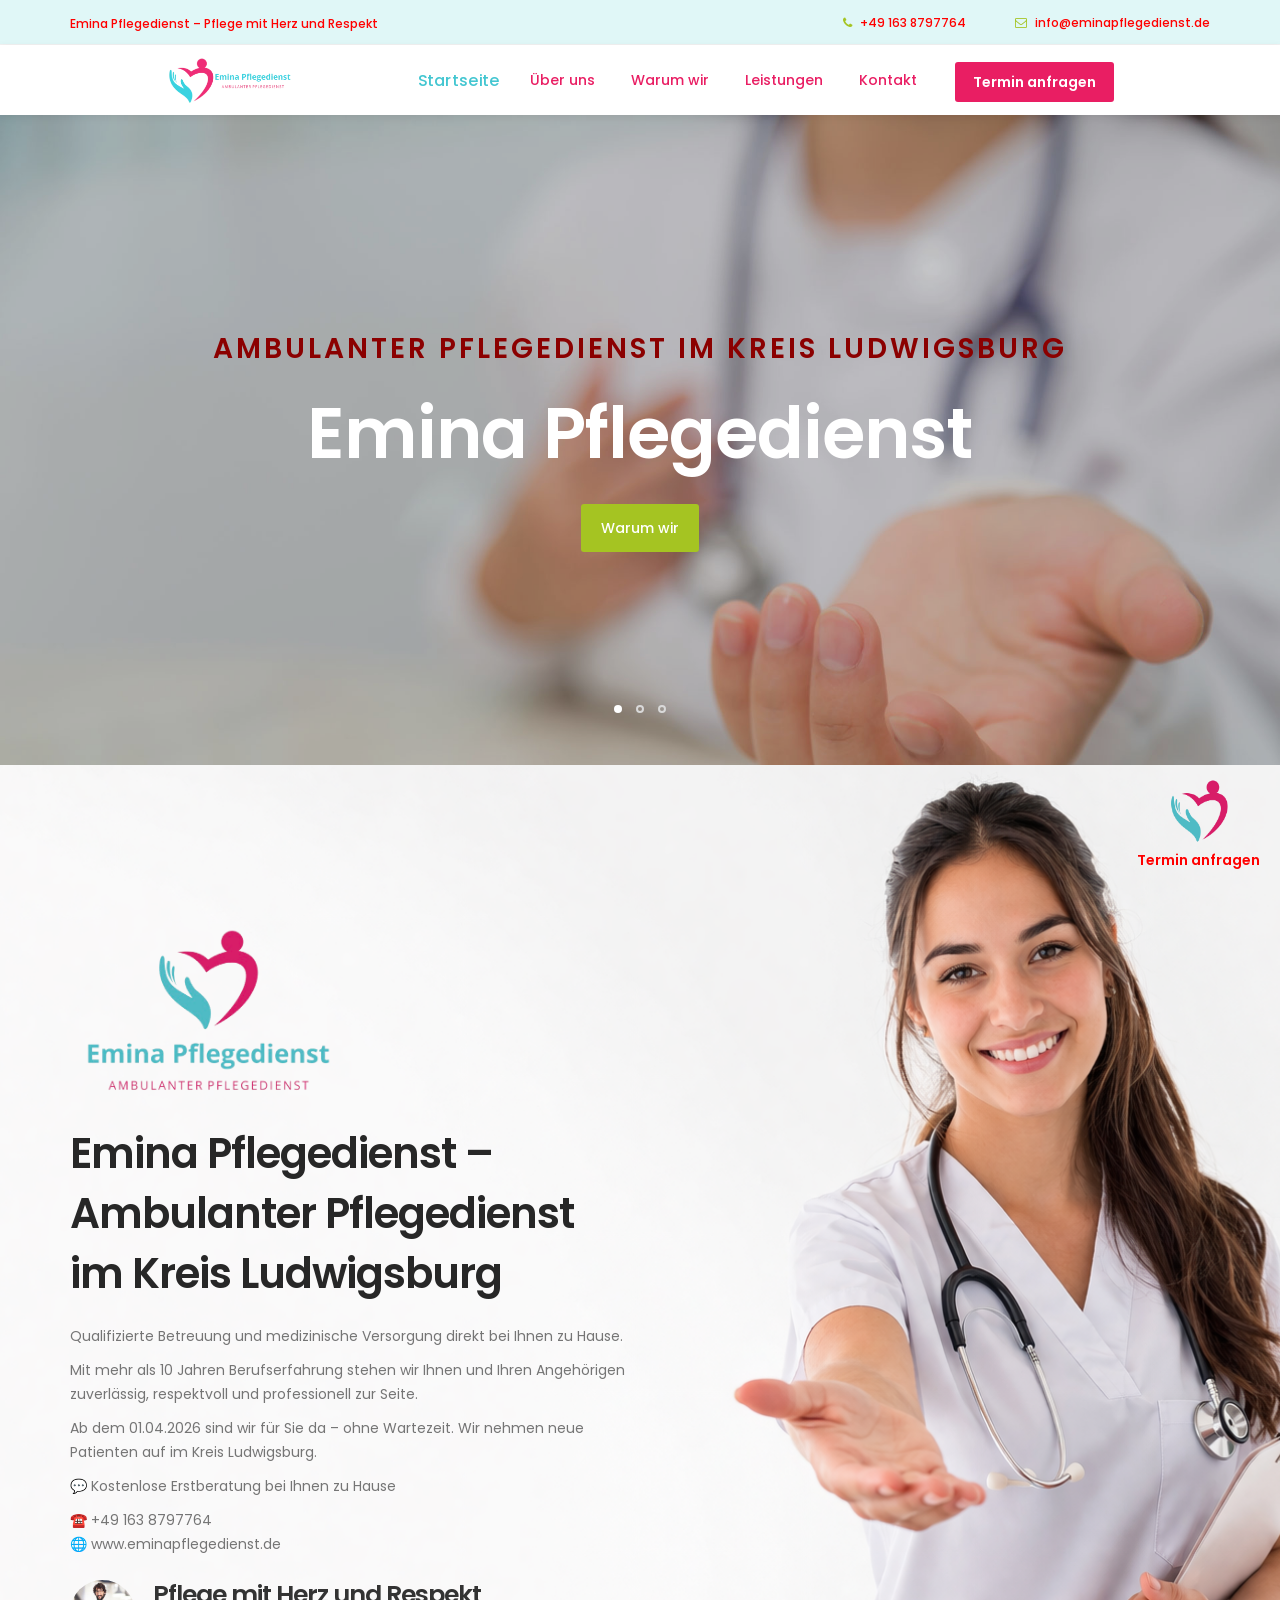
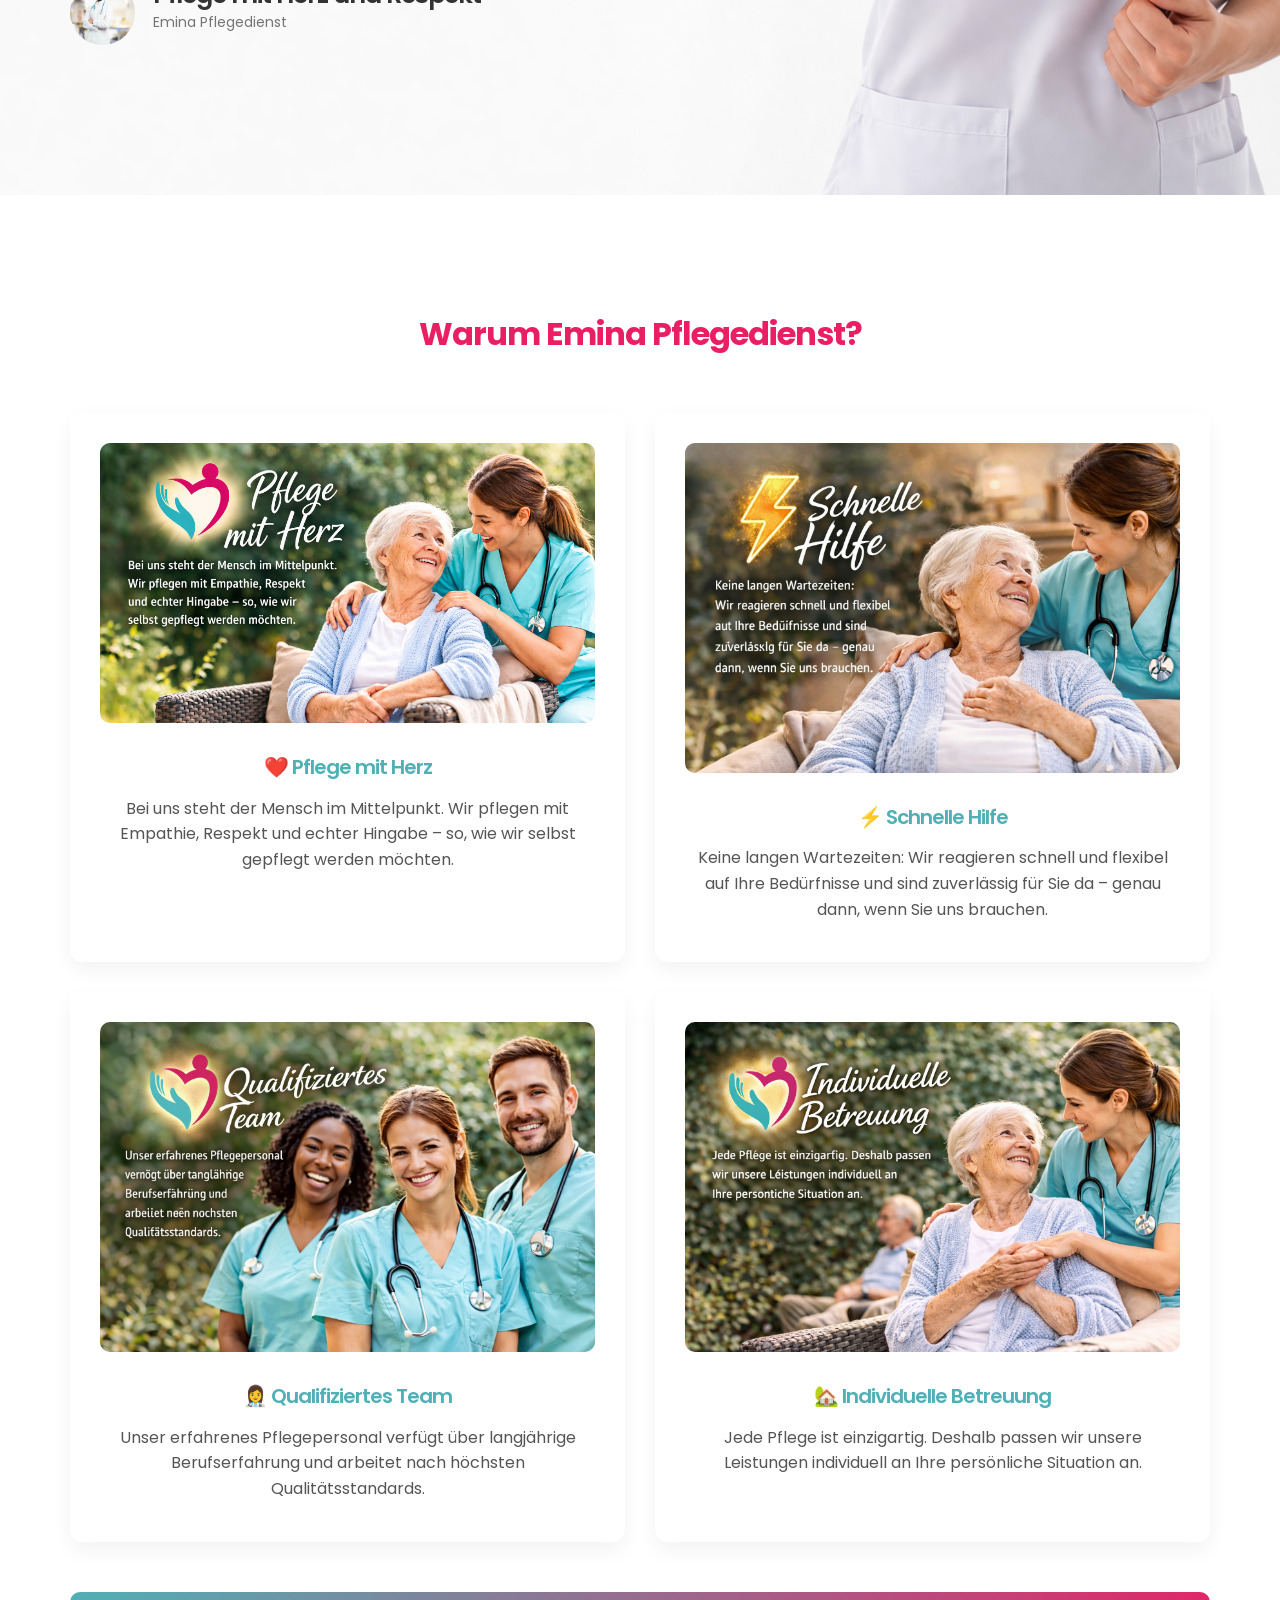
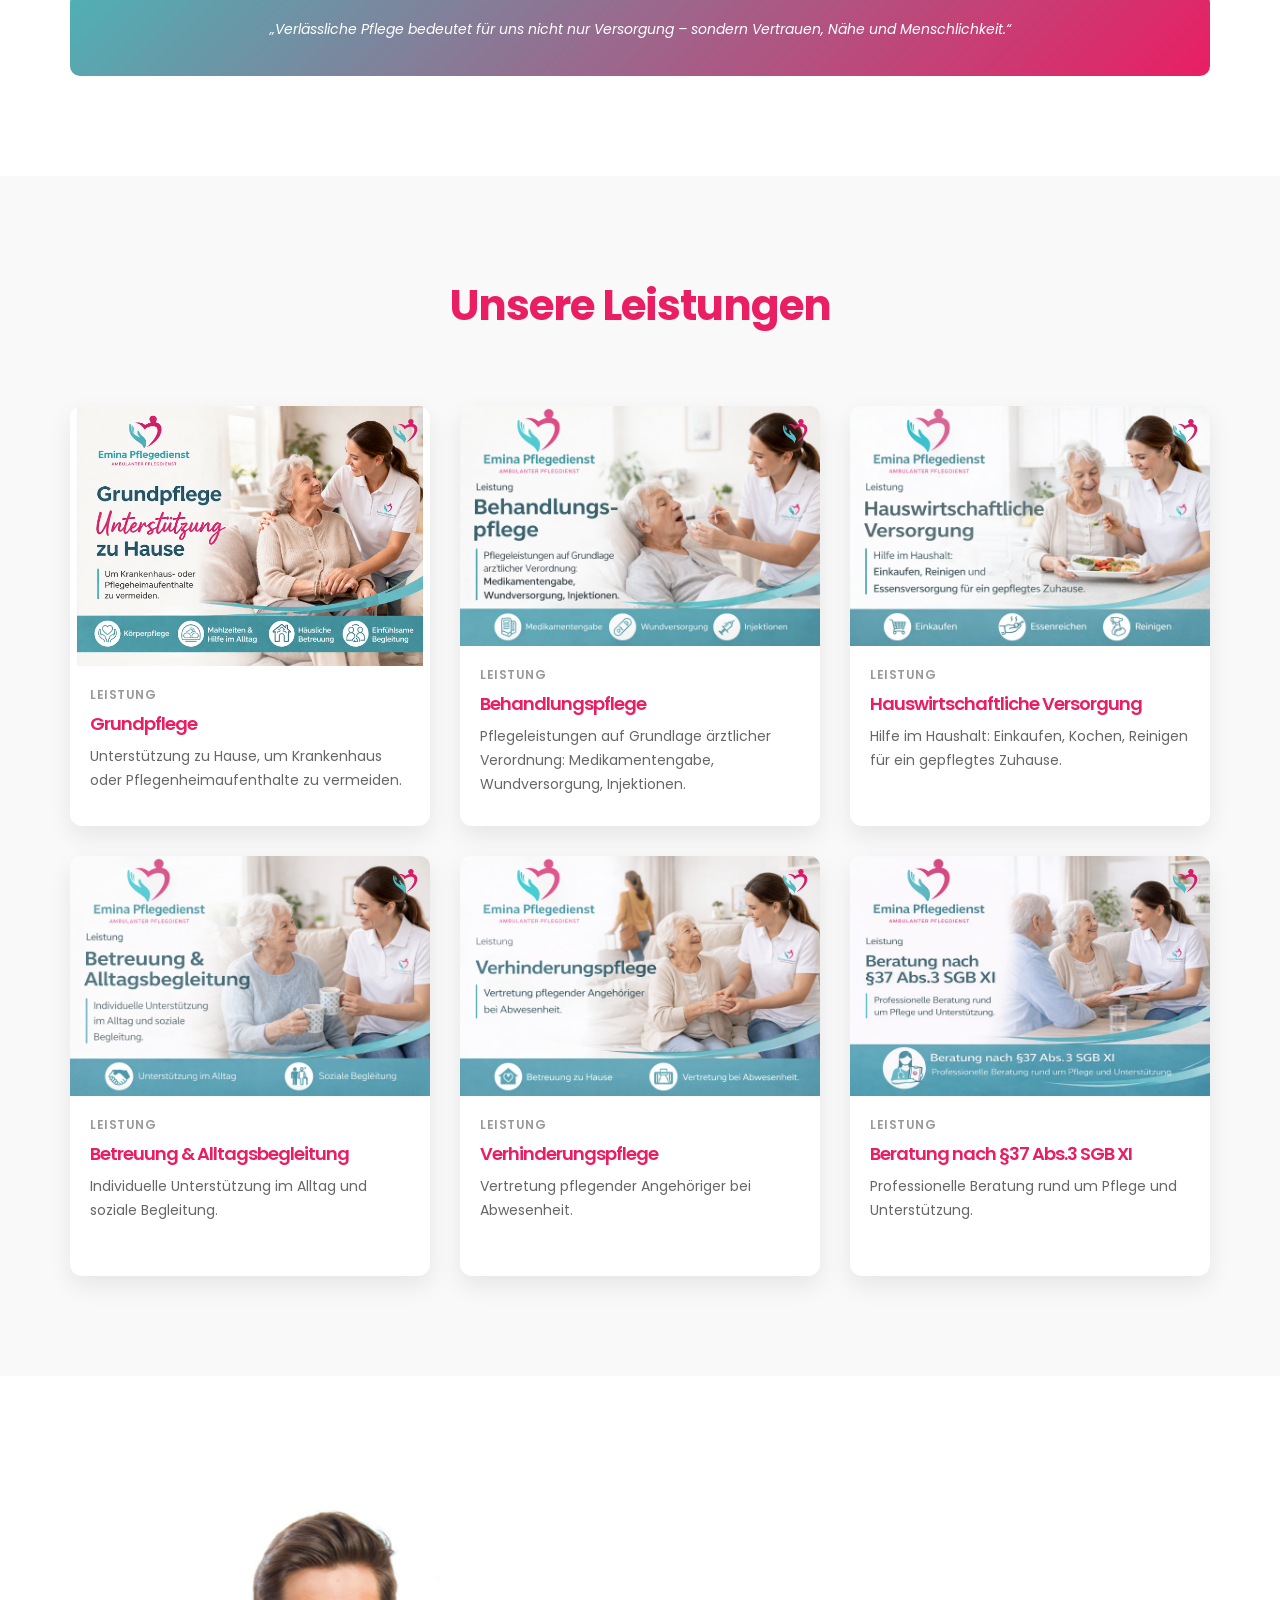
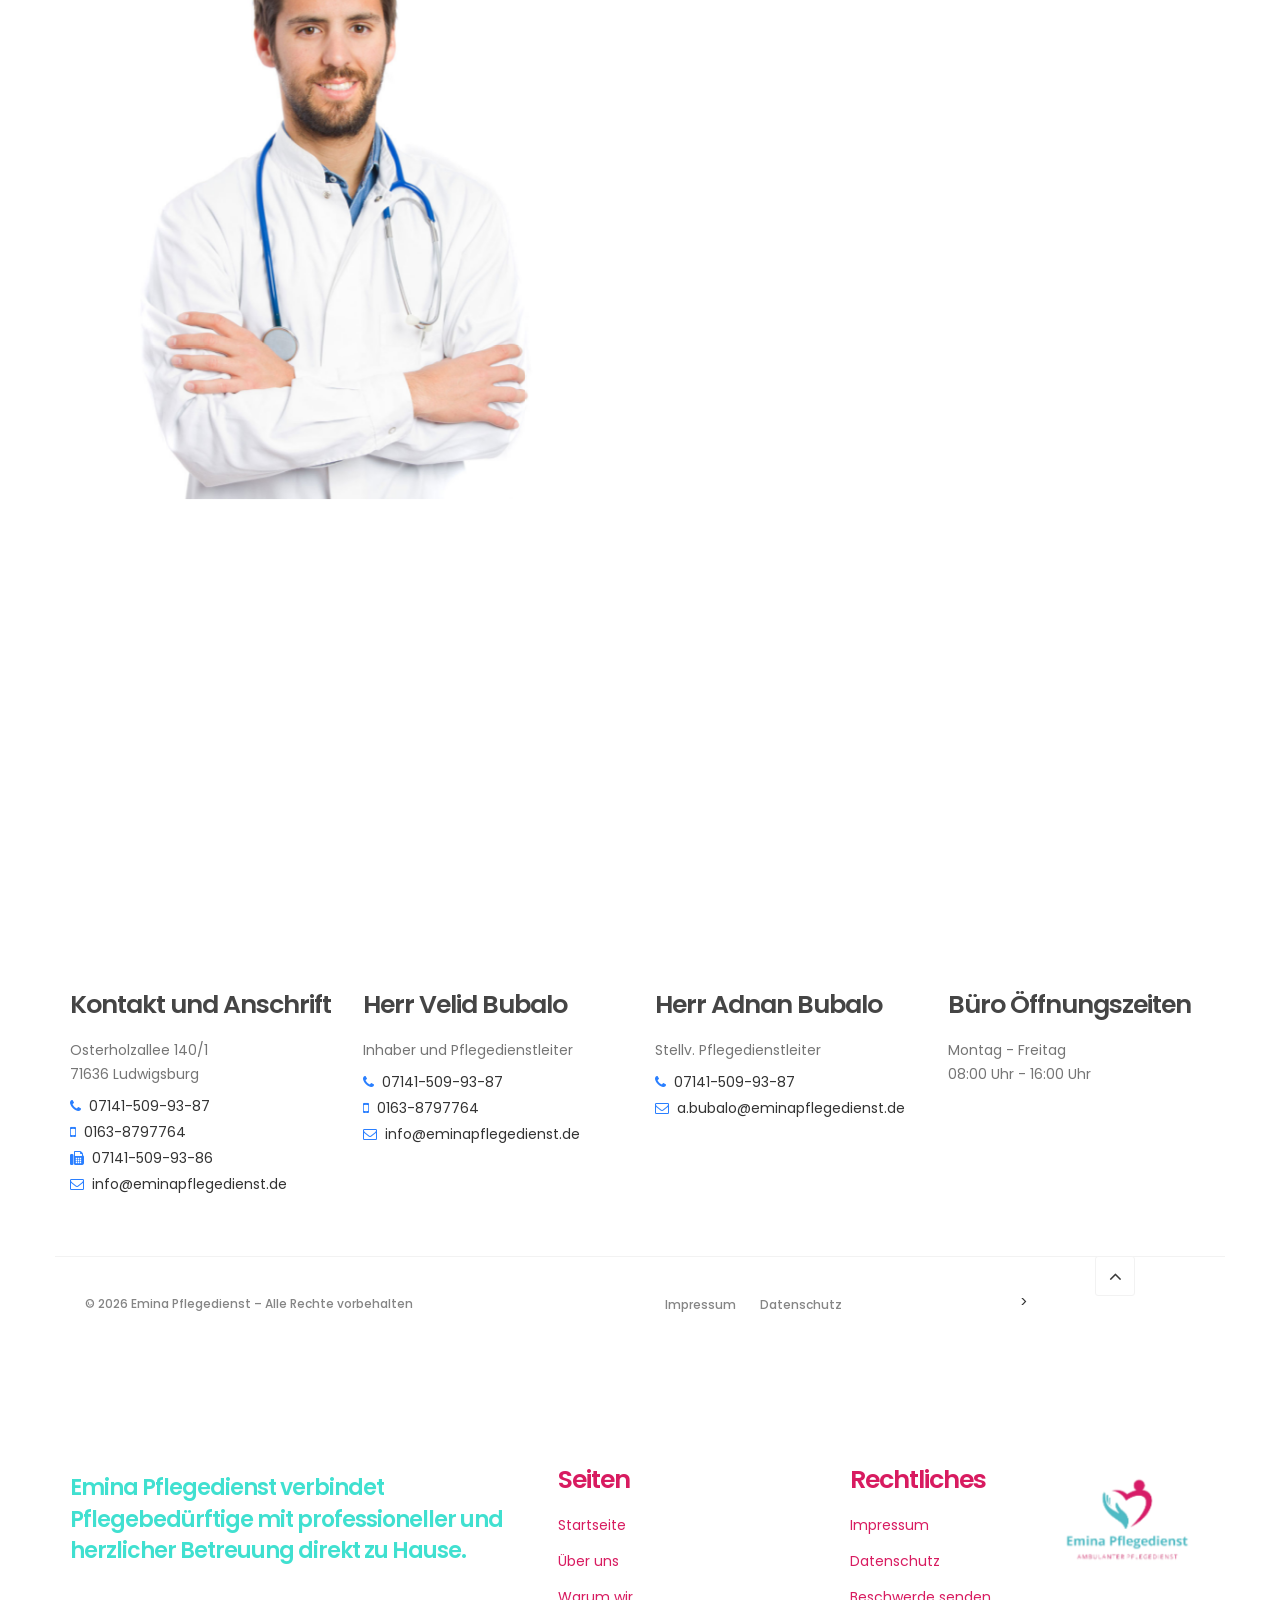
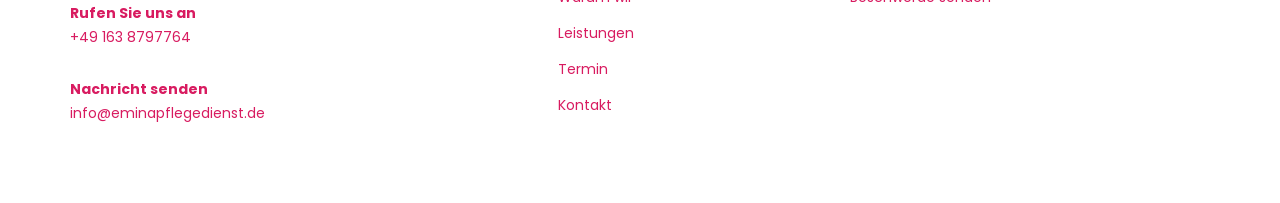
==== commit f358aeec: "Add files via upload" ====
--- a/index.html
+++ b/index.html
@@ -11,54 +11,33 @@
      <meta name="author" content="Emina Pflegedienst">
      <meta name="viewport" content="width=device-width, initial-scale=1, maximum-scale=1">
 
-     <link rel="stylesheet" href="css/bootstrap.min.css">
-     <link rel="stylesheet" href="css/font-awesome.min.css">
-     <link rel="stylesheet" href="css/animate.css">
-     <link rel="stylesheet" href="css/owl.carousel.css">
-     <link rel="stylesheet" href="css/owl.theme.default.min.css">
-     <link rel="stylesheet" href="css/tooplate-style.css">
-
+         <link rel="preload" href="css/bootstrap.min.css" as="style" onload="this.onload=null;this.rel='stylesheet'">
+         <link rel="preload" href="css/font-awesome.min.css" as="style" onload="this.onload=null;this.rel='stylesheet'">
+         <link rel="preload" href="css/animate.css" as="style" onload="this.onload=null;this.rel='stylesheet'">
+         <link rel="preload" href="css/owl.carousel.css" as="style" onload="this.onload=null;this.rel='stylesheet'">
+         <link rel="preload" href="css/owl.theme.default.min.css" as="style" onload="this.onload=null;this.rel='stylesheet'">
+         <link rel="preload" href="css/tooplate-style.css" as="style" onload="this.onload=null;this.rel='stylesheet'">
+
+         <noscript>
+         <link rel="stylesheet" href="css/bootstrap.min.css">
+         <link rel="stylesheet" href="css/font-awesome.min.css">
+         <link rel="stylesheet" href="css/animate.css">
+         <link rel="stylesheet" href="css/owl.carousel.css">
+         <link rel="stylesheet" href="css/owl.theme.default.min.css">
+         <link rel="stylesheet" href="css/tooplate-style.css">
+         </noscript>
 </head>
 <!-- FLOATING APPOINTMENT BUTTON -->
 <a href="#appointment" class="floating-appointment">
     
     <div class="heart-wrapper">
-        <img src="images/load.png" alt="Termin anfragen">
+        <img src="images/load.png" alt="Termin anfragen" loading="eager" decoding="async">
     </div>
 
     <span class="appointment-text">Termin anfragen</span>
 
 </a>
-<script>
-document.addEventListener("DOMContentLoaded", function () {
-
-  const images = document.querySelectorAll("img");
-
-  const observer = new IntersectionObserver((entries, observer) => {
-    entries.forEach(entry => {
-      if (entry.isIntersecting) {
-        const img = entry.target;
-        const src = img.getAttribute("data-src");
-
-        if (src) {
-          img.setAttribute("src", src);
-          img.removeAttribute("data-src");
-        }
-
-        observer.unobserve(img);
-      }
-    });
-  });
-
-  images.forEach(img => {
-    const realSrc = img.getAttribute("src");
-    img.setAttribute("data-src", realSrc);
-    img.removeAttribute("src");
-    observer.observe(img);
-  });
-
-});
-</script>
+
 
 <body id="top" data-spy="scroll" data-target=".navbar-collapse" data-offset="50">
 
@@ -108,7 +87,7 @@
 
       <!-- LOGO IMAGE -->
       <a href="index.html" class="navbar-brand">
-        <img src="images/Logo-Horizontal-1.webp" alt="Logo" class="nav-logo">
+          <img src="images/Logo-Horizontal-1.webp" alt="Logo" class="nav-logo" loading="eager" decoding="async">
       </a>
     </div>
 
@@ -297,7 +276,7 @@
             <div class="heart-icon">
                     <img src="images/load.png" alt="heart">
                 </div>
-          <img src="images/s1.png" class="img-responsive" alt="">
+            <img src="images/s1.png" class="img-responsive" loading="lazy" decoding="async" alt="">
           <div class="news-info">
             <span>Leistung</span>
             <h3 class="service-title">Grundpflege</h3>
@@ -506,12 +485,12 @@
      <!-- GOOGLE MAP -->
      <section id="google-map">
          <iframe
-             src="https://www.google.com/maps?q=Osterholzallee+140/1,+71636+Ludwigsburg&output=embed"
-             width="100%"
-             height="350"
-             frameborder="0"
-             style="border:0"
-             allowfullscreen>
+           src="https://www.google.com/maps?q=Osterholzallee+140/1,+71636+Ludwigsburg&output=embed"
+           width="100%"
+           height="350"
+           style="border:0"
+           loading="lazy"
+           allowfullscreen>
          </iframe>
      </section>
 
@@ -724,11 +703,13 @@
        </div>
      </section>
      <!-- SCRIPTS -->
-     <script src="js/jquery.js"></script>
-     <script src="js/bootstrap.min.js"></script>
-     <script src="js/jquery.sticky.js"></script>
-     <script src="js/jquery.stellar.min.js"></script>
-     <script src="js/wow.min.js"></script>
+     <script src="js/jquery.js" defer></script>
+     <script src="js/bootstrap.min.js" defer></script>
+     <script src="js/jquery.sticky.js" defer></script>
+     <script src="js/jquery.stellar.min.js" defer></script>
+     <script src="js/wow.min.js" defer></script>
+     <script src="js/owl.carousel.min.js" defer></script>
+     <script src="js/custom.js" defer></script>
      <script>
      document.addEventListener("DOMContentLoaded", function () {
 
@@ -759,8 +740,7 @@
 
      });
      </script>
-     <script src="js/owl.carousel.min.js"></script>
-     <script src="js/custom.js"></script>
+
 
 </body>
 </html>
--- a/css/tooplate-style.css
+++ b/css/tooplate-style.css
@@ -1773,3 +1773,21 @@
 .footer-sitemap h2.highlight-text {
     color: #40e0d0 !important;
 }
+:root {
+    --main-red: #d81b60;
+}
+
+/* Replace all red usage */
+.footer-sitemap,
+.footer-sitemap h2,
+.footer-sitemap h4,
+.footer-sitemap p,
+.footer-sitemap a {
+    color: var(--main-red);
+}
+
+/* Links globally */
+a {
+    color: var(--main-red);
+}
+
--- a/css/tooplate-style.css
+++ b/css/tooplate-style.css
@@ -1773,3 +1773,21 @@
 .footer-sitemap h2.highlight-text {
     color: #40e0d0 !important;
 }
+:root {
+    --main-red: #d81b60;
+}
+
+/* Replace all red usage */
+.footer-sitemap,
+.footer-sitemap h2,
+.footer-sitemap h4,
+.footer-sitemap p,
+.footer-sitemap a {
+    color: var(--main-red);
+}
+
+/* Links globally */
+a {
+    color: var(--main-red);
+}
+
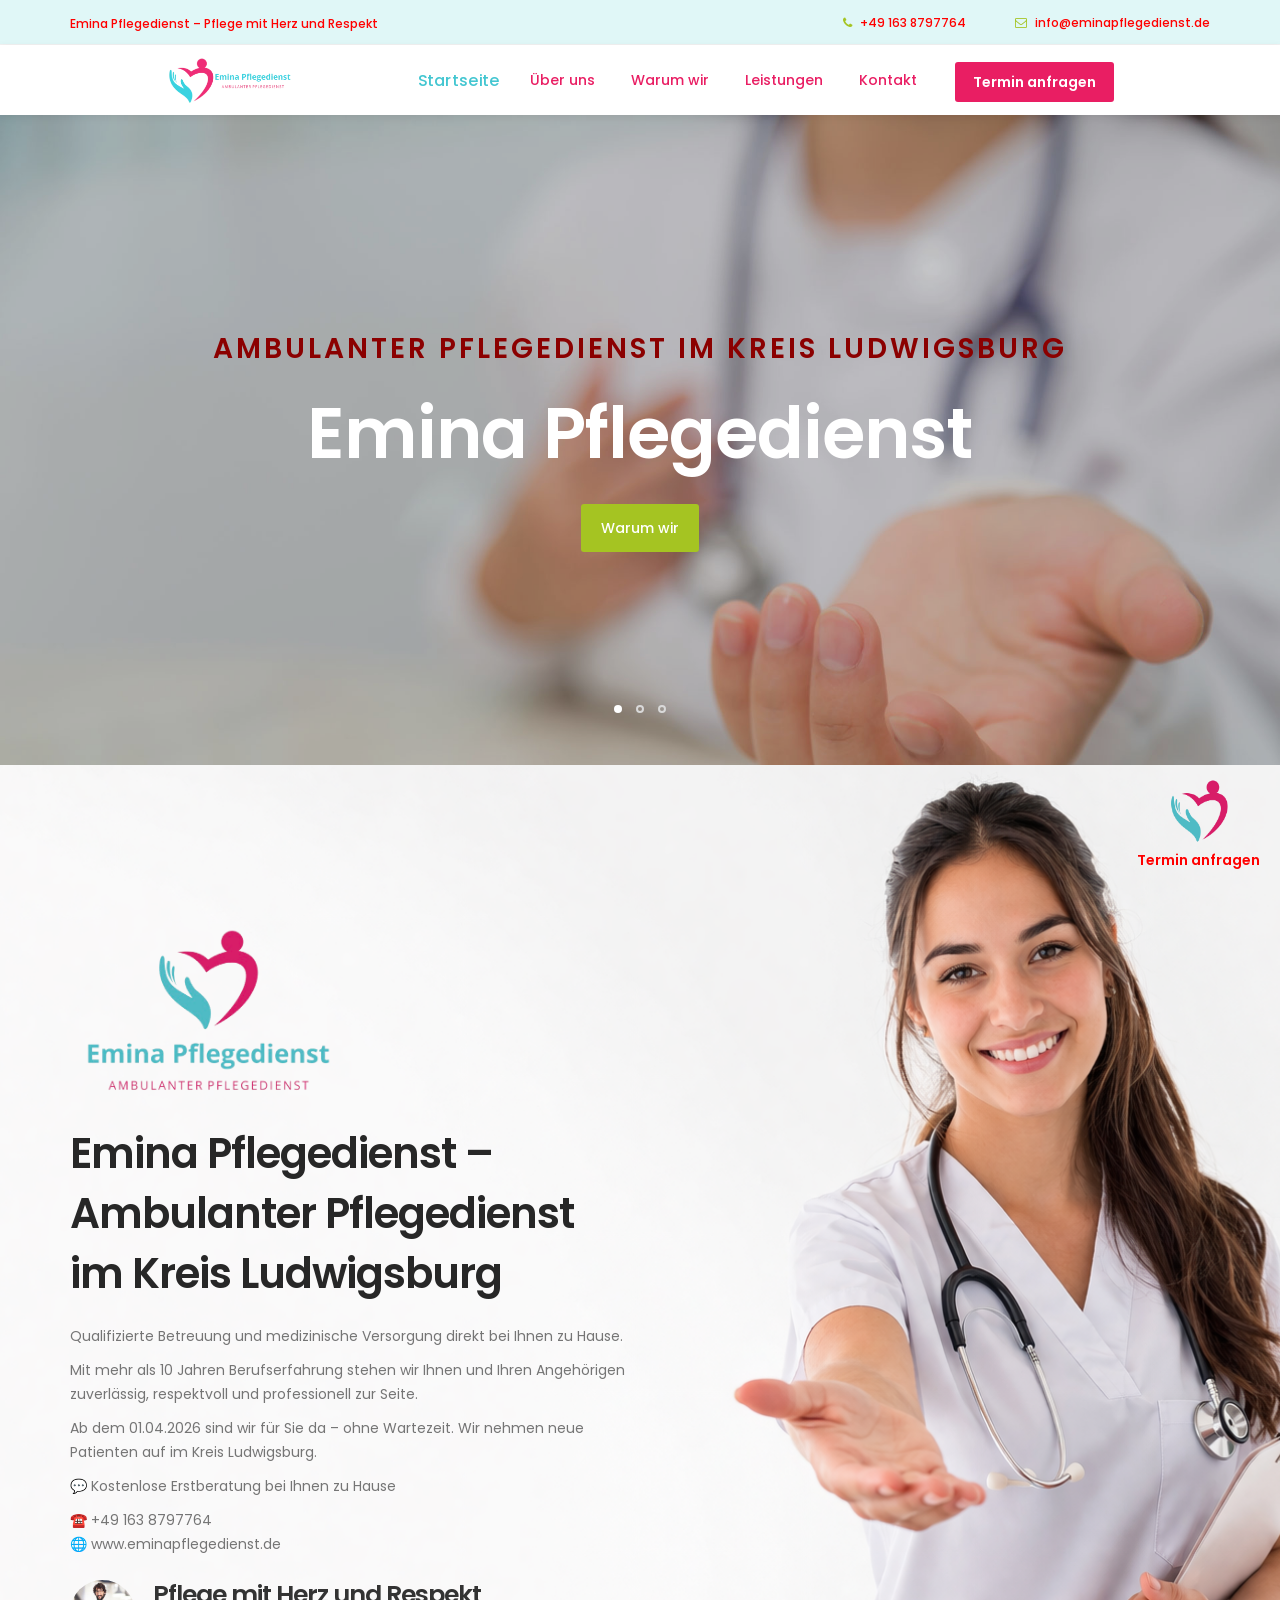
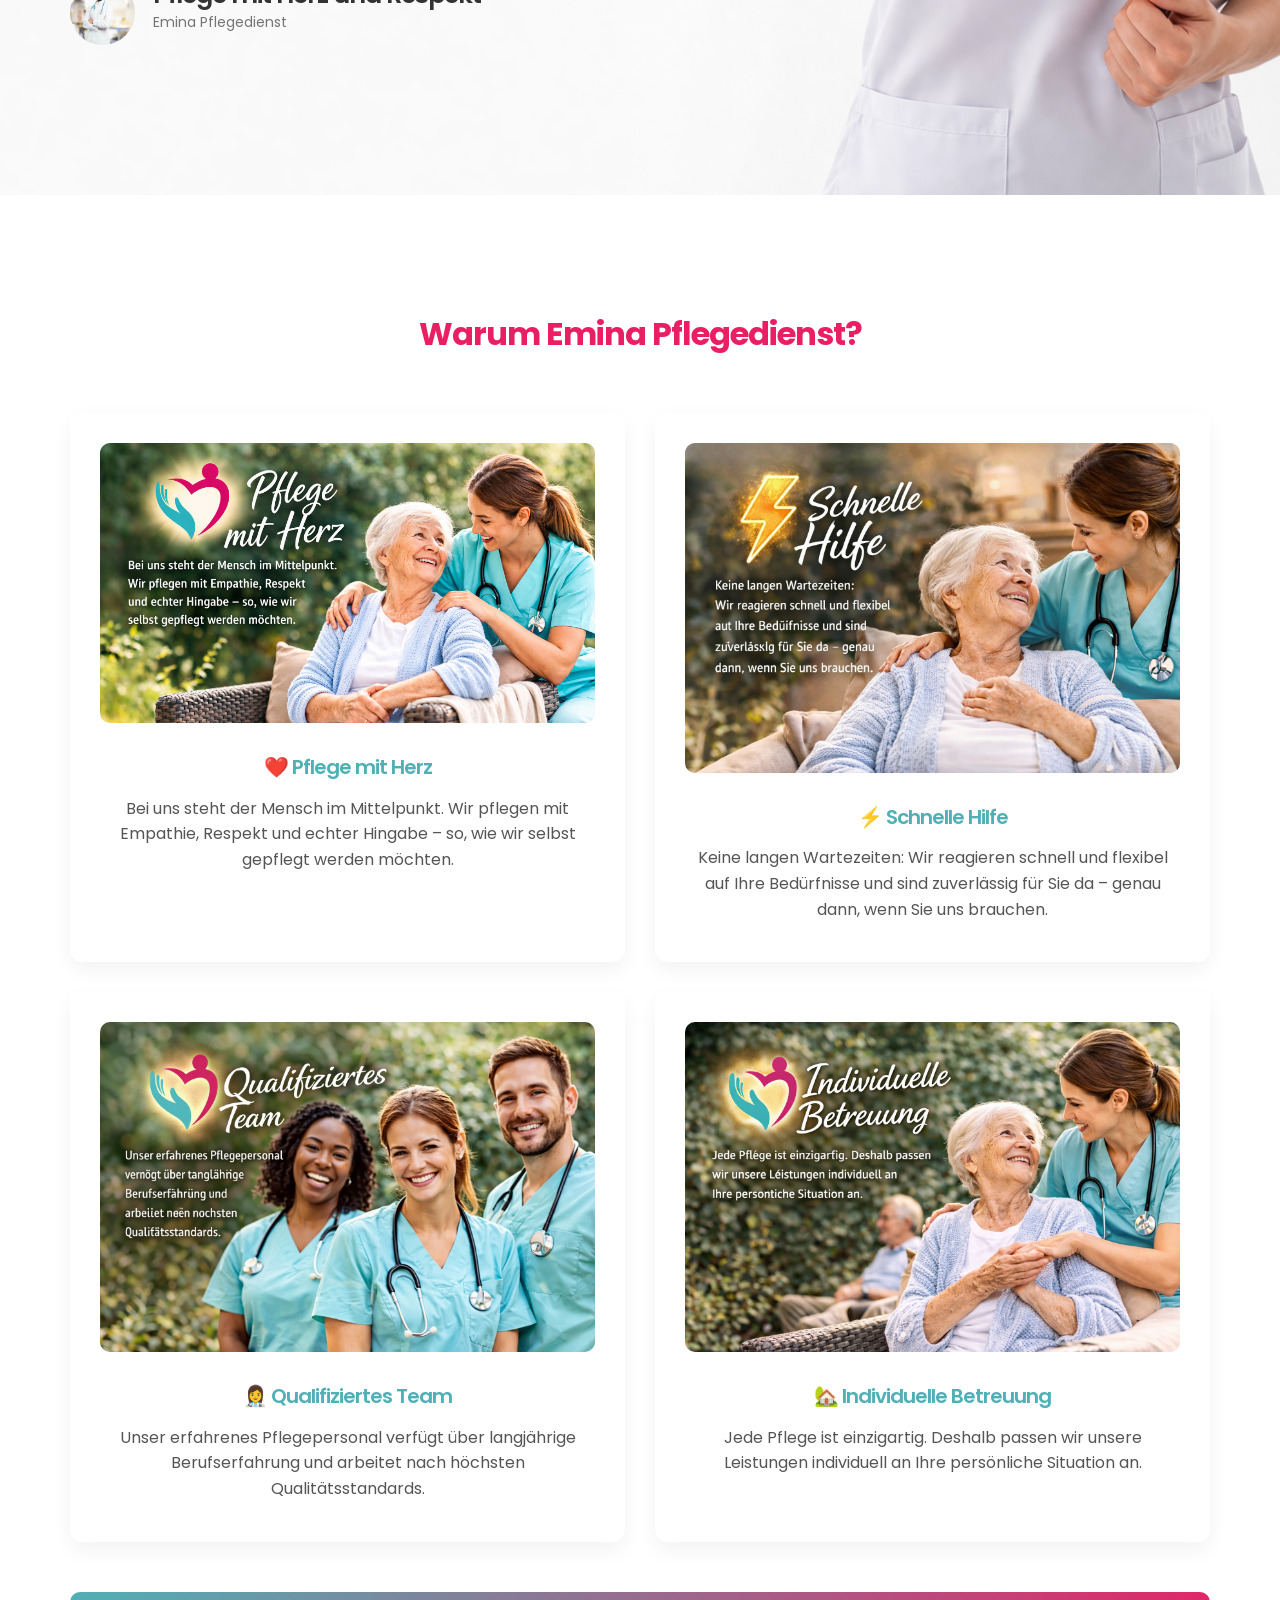
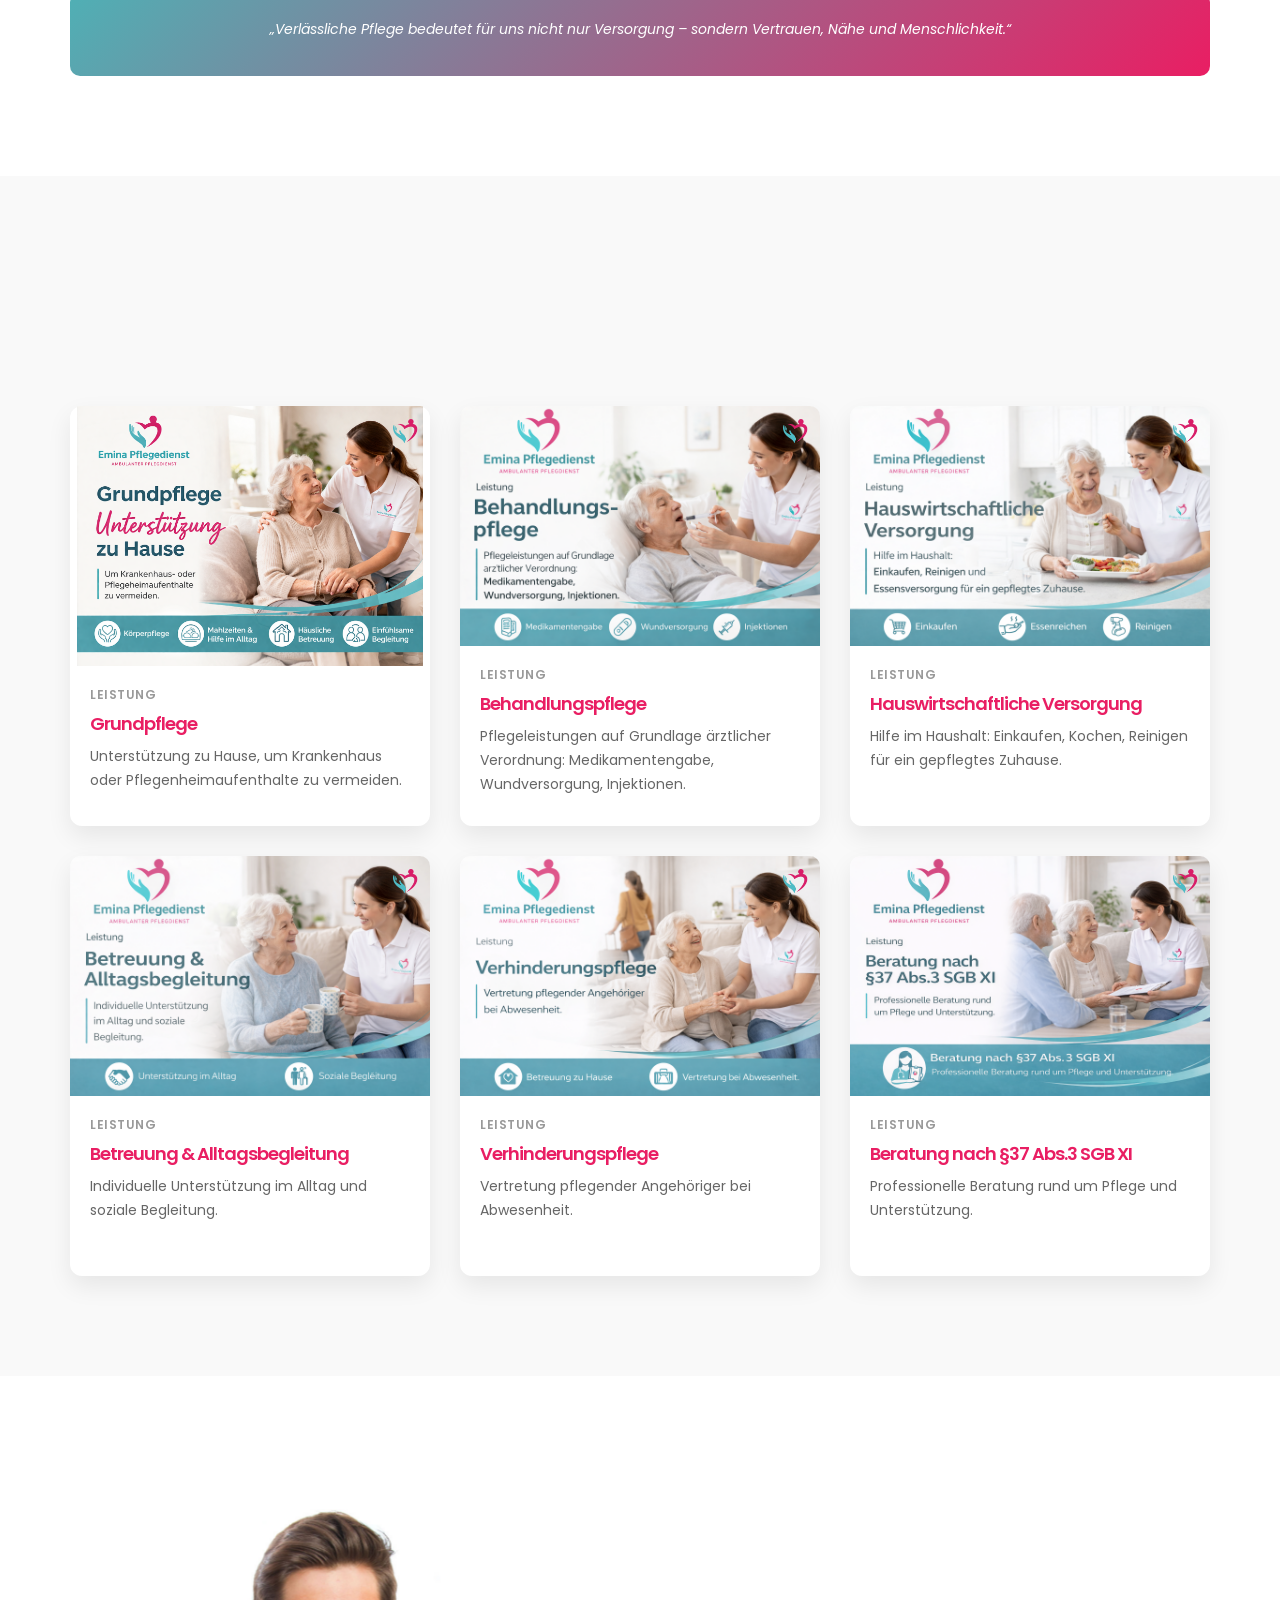
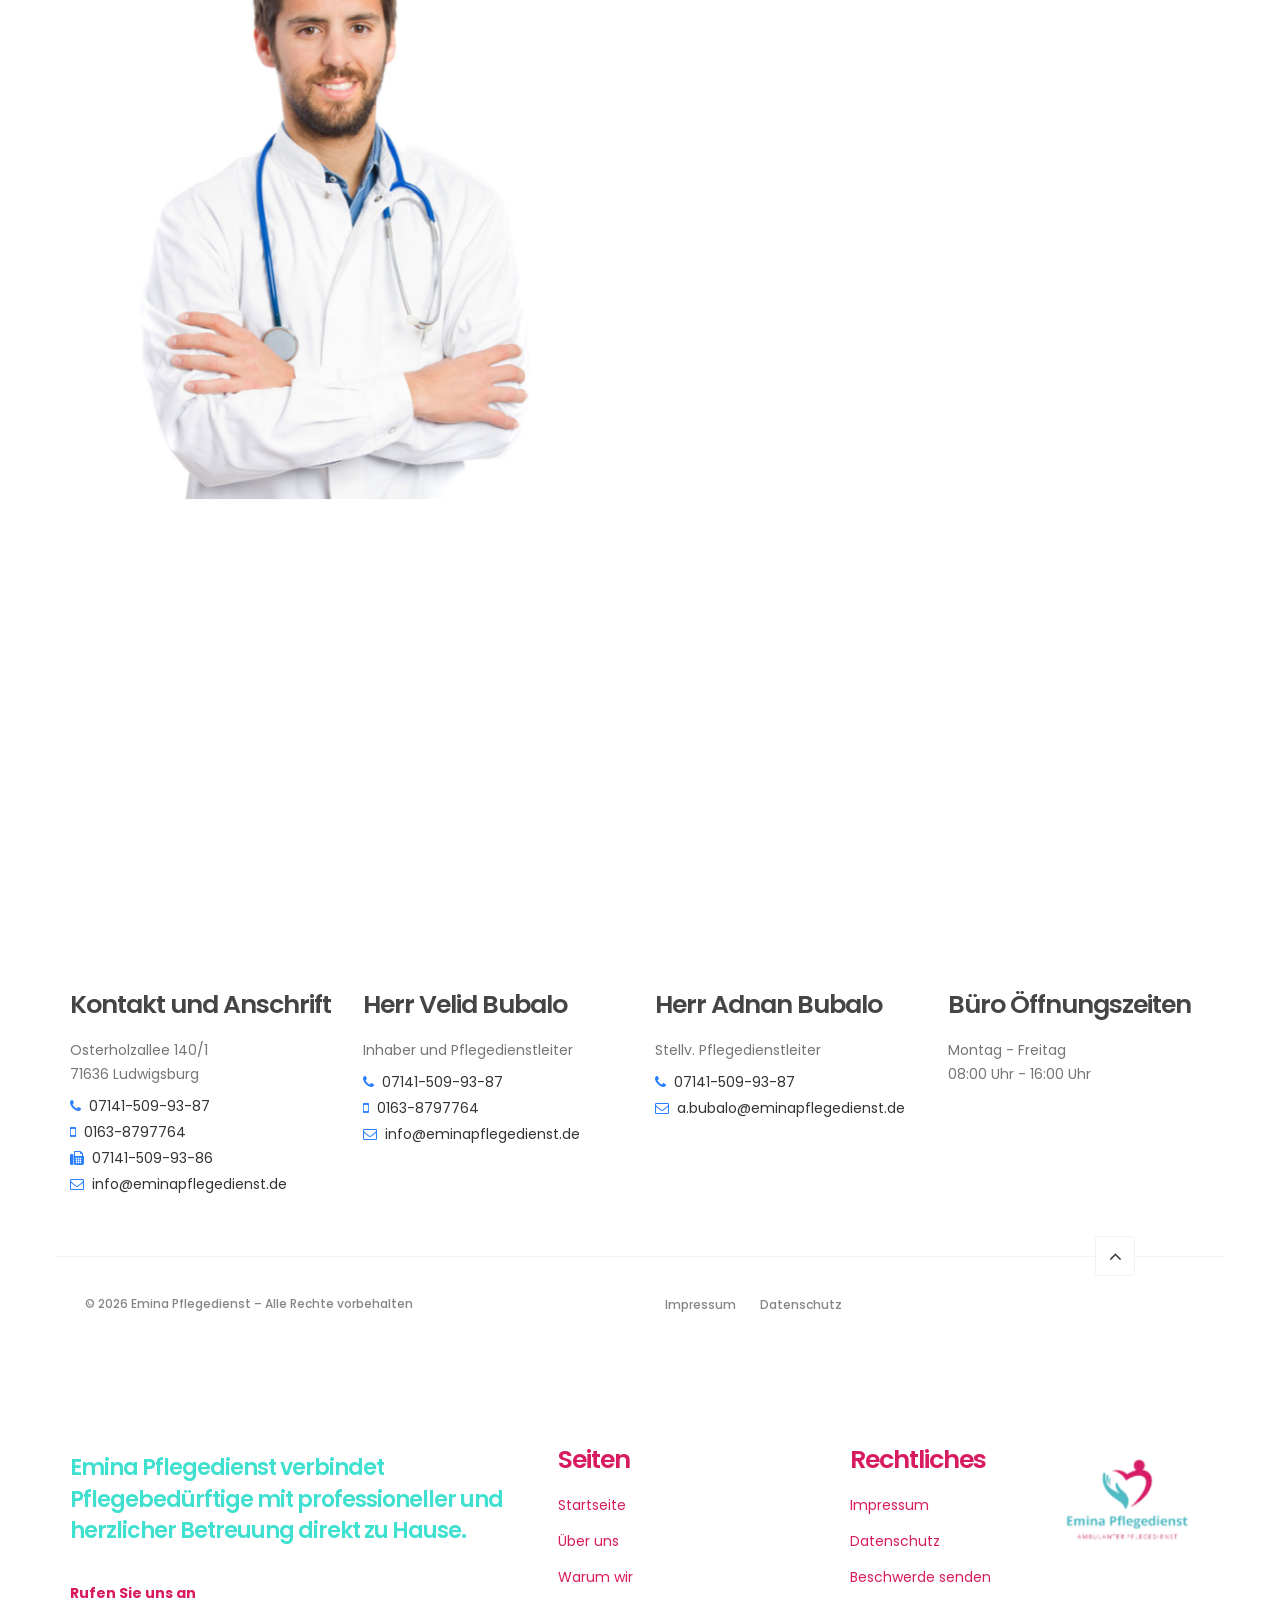
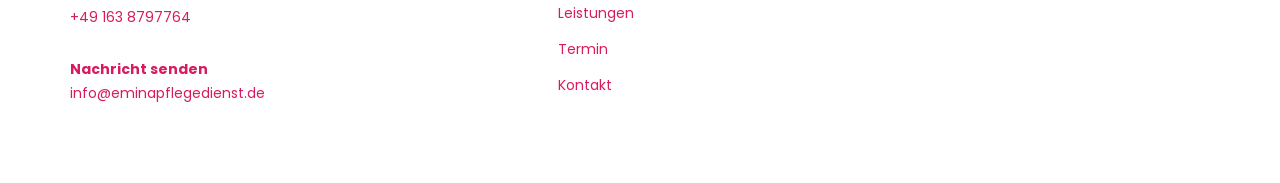
==== commit d5c19083: "Add files via upload" ====
--- a/index.html
+++ b/index.html
@@ -11,21 +11,12 @@
      <meta name="author" content="Emina Pflegedienst">
      <meta name="viewport" content="width=device-width, initial-scale=1, maximum-scale=1">
 
-         <link rel="preload" href="css/bootstrap.min.css" as="style" onload="this.onload=null;this.rel='stylesheet'">
-         <link rel="preload" href="css/font-awesome.min.css" as="style" onload="this.onload=null;this.rel='stylesheet'">
-         <link rel="preload" href="css/animate.css" as="style" onload="this.onload=null;this.rel='stylesheet'">
-         <link rel="preload" href="css/owl.carousel.css" as="style" onload="this.onload=null;this.rel='stylesheet'">
-         <link rel="preload" href="css/owl.theme.default.min.css" as="style" onload="this.onload=null;this.rel='stylesheet'">
-         <link rel="preload" href="css/tooplate-style.css" as="style" onload="this.onload=null;this.rel='stylesheet'">
-
-         <noscript>
          <link rel="stylesheet" href="css/bootstrap.min.css">
          <link rel="stylesheet" href="css/font-awesome.min.css">
          <link rel="stylesheet" href="css/animate.css">
          <link rel="stylesheet" href="css/owl.carousel.css">
          <link rel="stylesheet" href="css/owl.theme.default.min.css">
          <link rel="stylesheet" href="css/tooplate-style.css">
-         </noscript>
 </head>
 <!-- FLOATING APPOINTMENT BUTTON -->
 <a href="#appointment" class="floating-appointment">
@@ -639,7 +630,7 @@
                                  <a href="impressum.html">Impressum</a>
                                  <a href="datenschutz.html">Datenschutz</a>
                              </div>
-                         </div>>
+                         </div>
 
                          <div class="col-md-2 col-sm-2 text-align-center">
                               <div class="angle-up-btn">
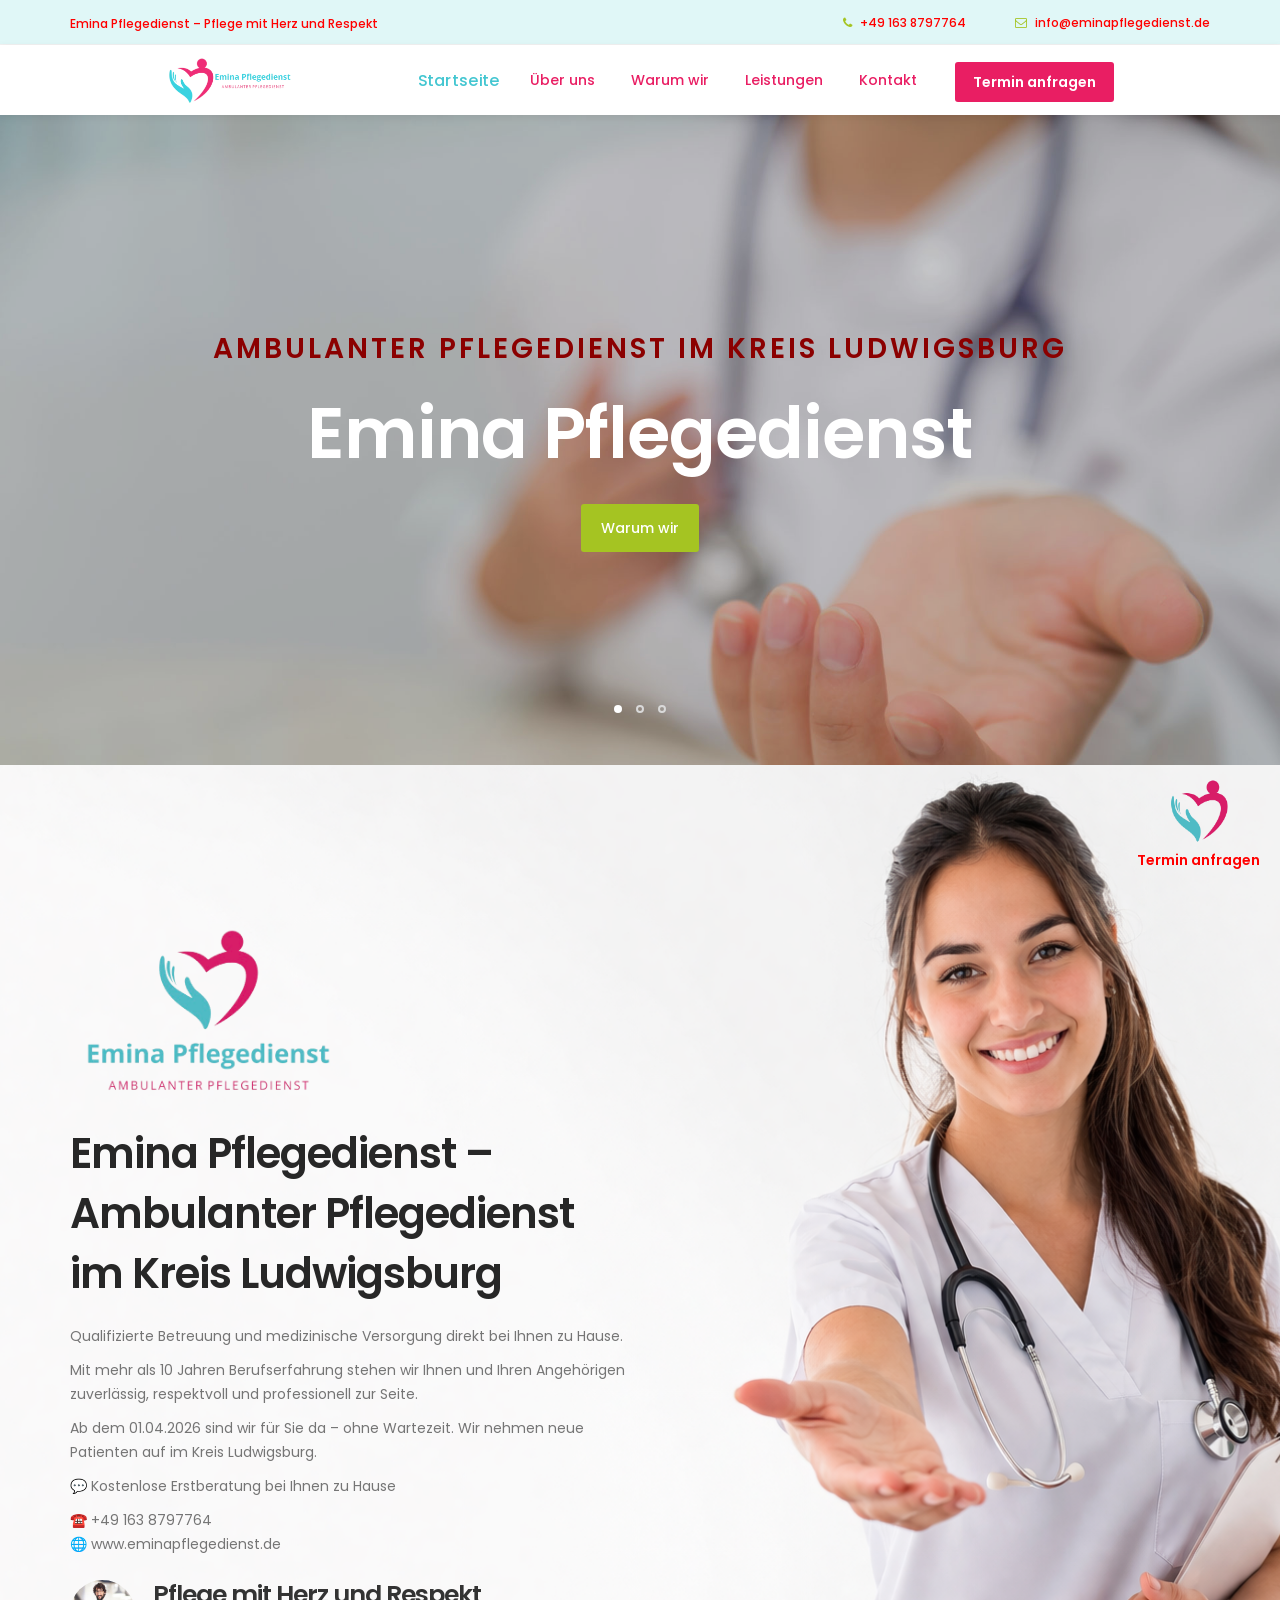
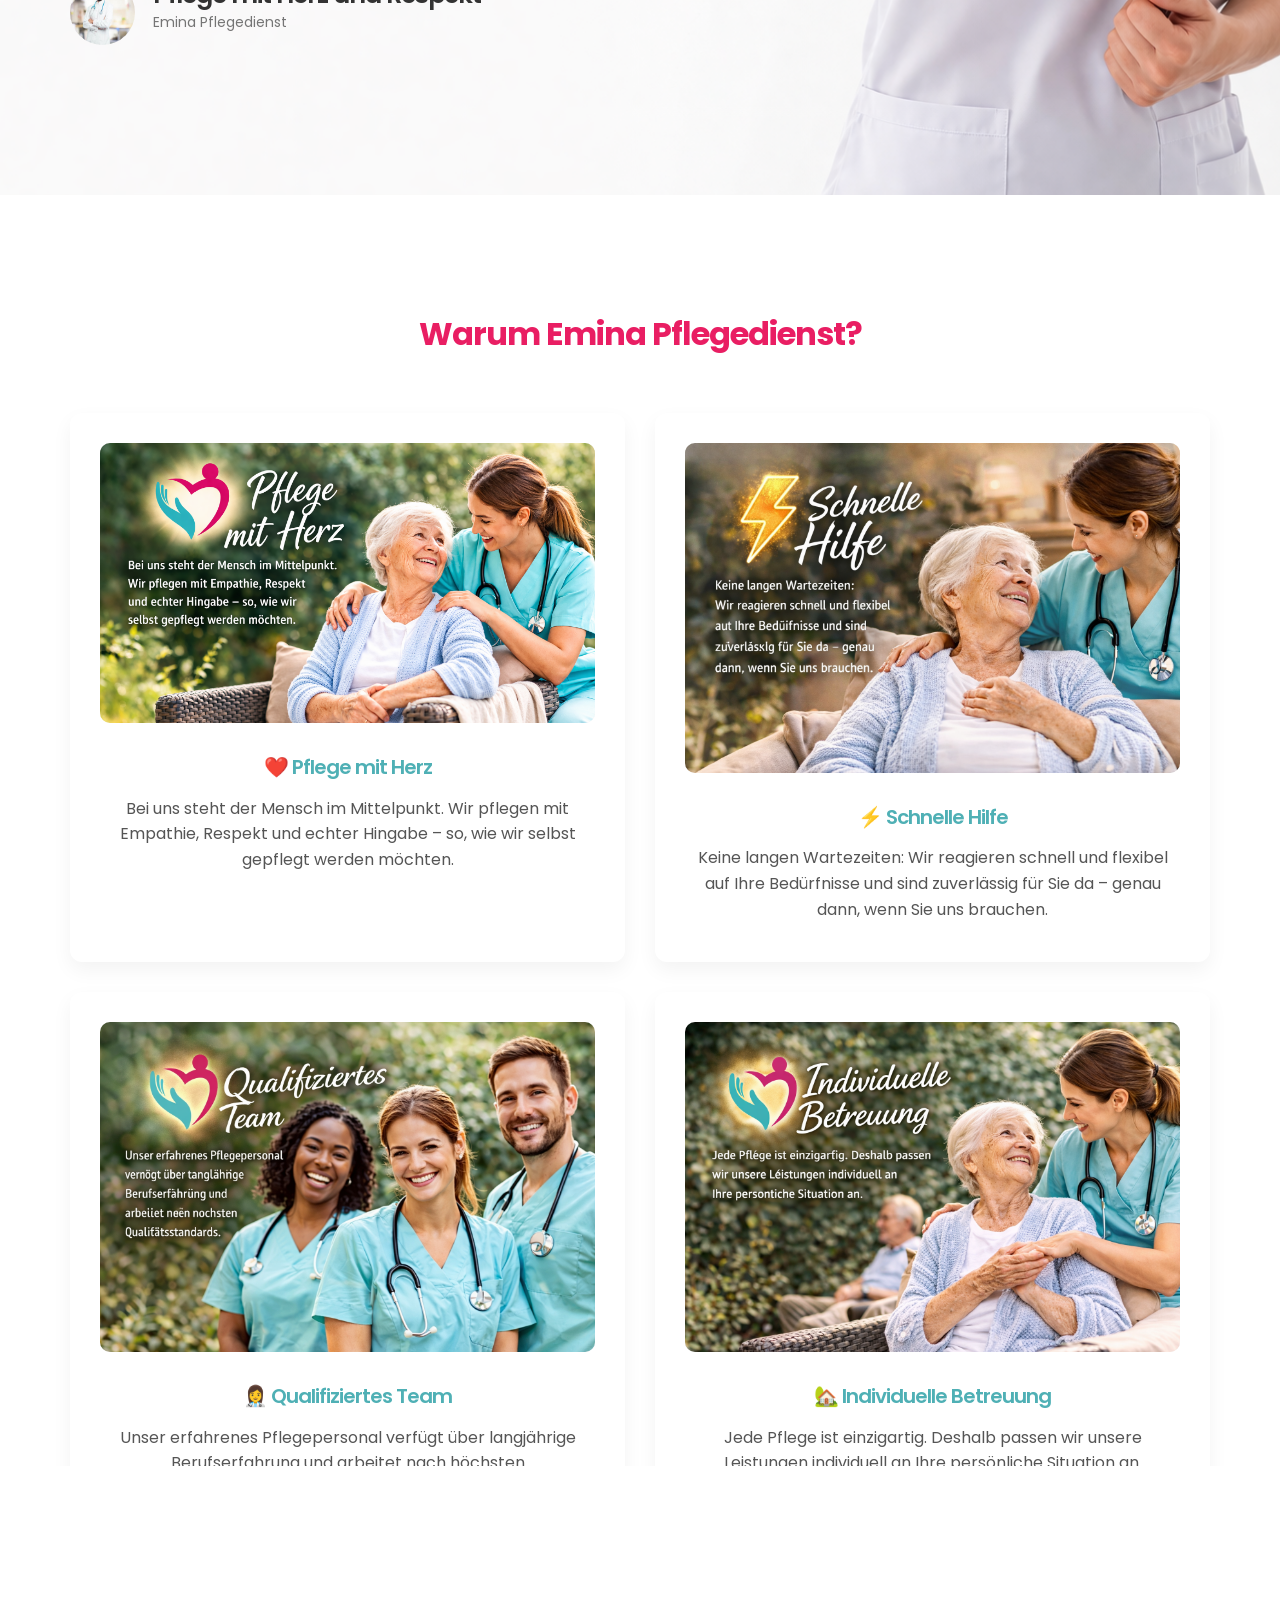
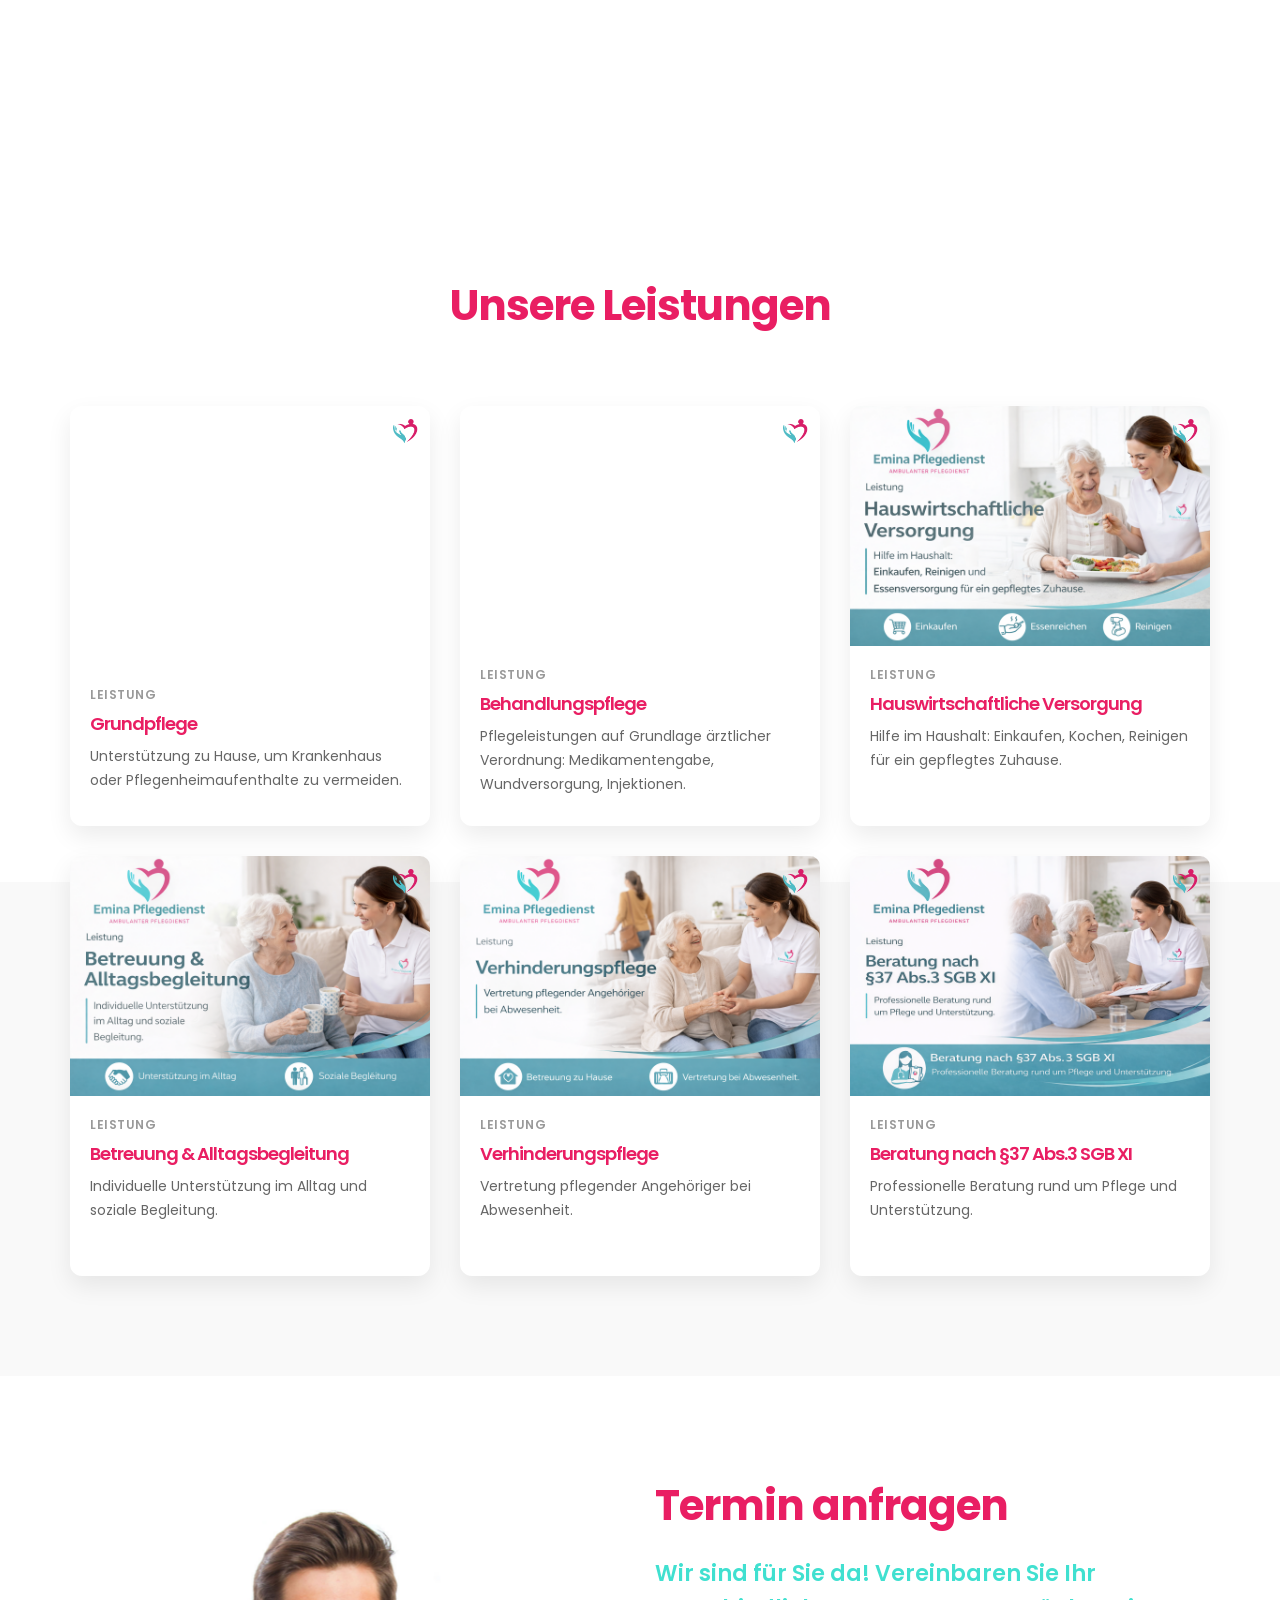
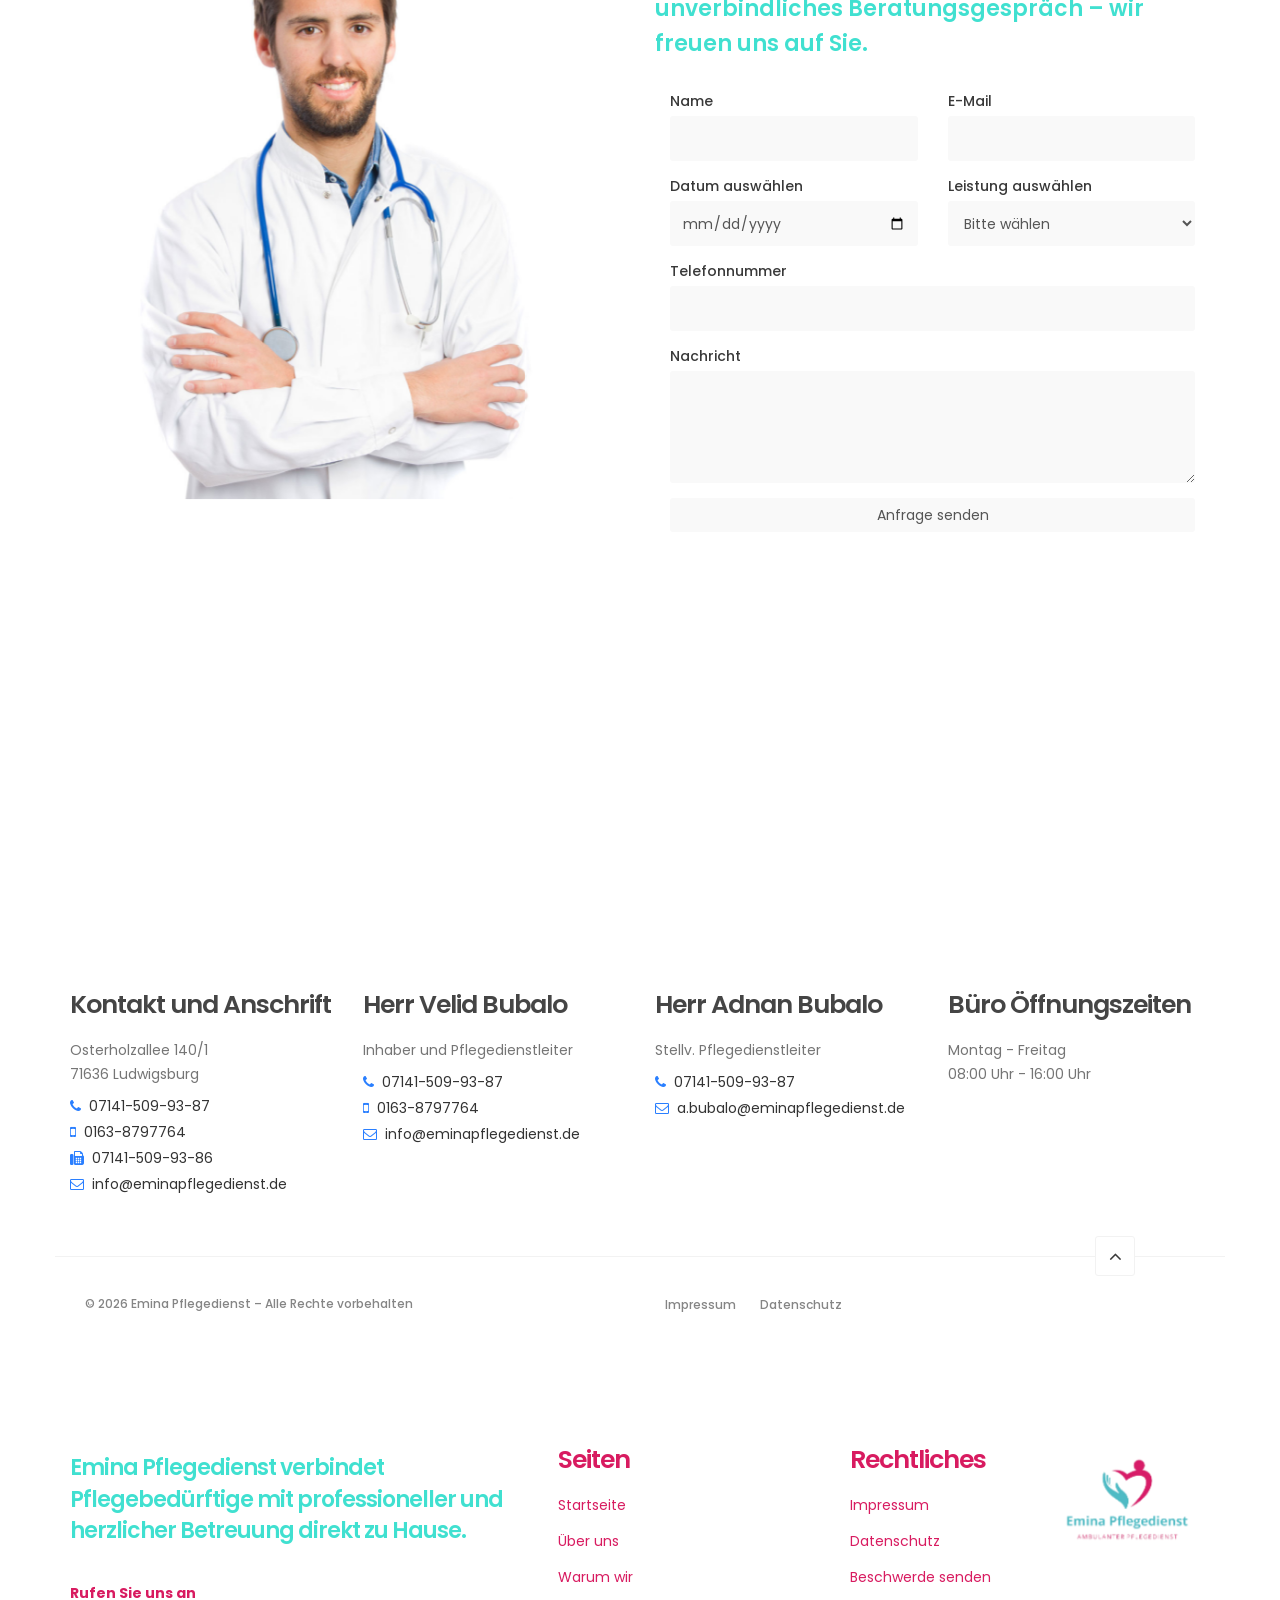
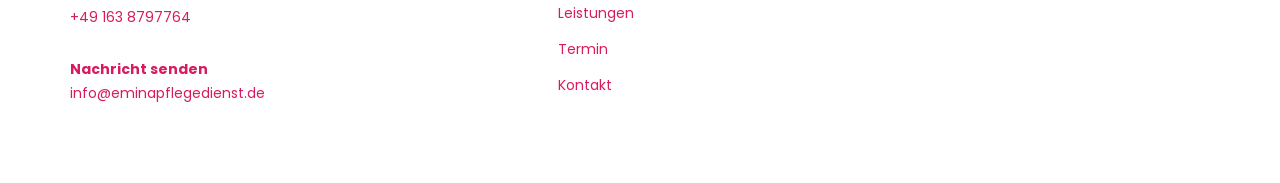
==== commit aa8555e5: "Add files via upload" ====
--- a/index.html
+++ b/index.html
@@ -11,12 +11,39 @@
      <meta name="author" content="Emina Pflegedienst">
      <meta name="viewport" content="width=device-width, initial-scale=1, maximum-scale=1">
 
+     <!-- Restore the real URL as early as possible if we were bounced here by 404.html -->
+     <script>
+       (function () {
+         try {
+           var redirectPath = sessionStorage.getItem('spa-redirect-path');
+           if (redirectPath) {
+             sessionStorage.removeItem('spa-redirect-path');
+             history.replaceState(null, '', redirectPath);
+           }
+         } catch (e) {
+           // sessionStorage / history API unavailable (sandboxed preview, blocked storage, etc.) — ignore
+         }
+       })();
+     </script>
+
+     <!-- Speed up the connection to third-party origins used further down the page -->
+     <link rel="preconnect" href="https://www.google.com">
+     <link rel="preconnect" href="https://formspree.io">
+     <link rel="preload" href="images/Logo-Horizontal-1.webp" as="image">
+
+         <!-- Layout-critical CSS: kept render-blocking on purpose (grid, hero slider, custom theme) -->
          <link rel="stylesheet" href="css/bootstrap.min.css">
-         <link rel="stylesheet" href="css/font-awesome.min.css">
-         <link rel="stylesheet" href="css/animate.css">
          <link rel="stylesheet" href="css/owl.carousel.css">
          <link rel="stylesheet" href="css/owl.theme.default.min.css">
          <link rel="stylesheet" href="css/tooplate-style.css">
+
+         <!-- Non-critical CSS (icons, scroll animations): loaded without blocking first paint -->
+         <link rel="preload" href="css/font-awesome.min.css" as="style" onload="this.onload=null;this.rel='stylesheet'">
+         <link rel="preload" href="css/animate.css" as="style" onload="this.onload=null;this.rel='stylesheet'">
+         <noscript>
+           <link rel="stylesheet" href="css/font-awesome.min.css">
+           <link rel="stylesheet" href="css/animate.css">
+         </noscript>
 </head>
 <!-- FLOATING APPOINTMENT BUTTON -->
 <a href="#appointment" class="floating-appointment">
@@ -36,7 +63,7 @@
     <section class="preloader">
         <div class="spinner">
             <span class="spinner-rotate"></span>
-            <img src="images/load.png" alt="Loading" class="loader-img">
+            <img src="images/load.png" alt="Loading" class="loader-img" loading="lazy" decoding="async">
         </div>
     </section>
 
@@ -148,7 +175,7 @@
 
           <!-- LOGO ADDED HERE -->
           <div class="about-logo wow fadeInUp" data-wow-delay="0.4s">
-            <img src="images/logo.png" alt="Emina Logo" class="img-responsive">
+            <img src="images/logo.png" alt="Emina Logo" class="img-responsive" loading="lazy" decoding="async">
           </div>
 
           <h2 class="wow fadeInUp" data-wow-delay="0.6s">
@@ -179,7 +206,7 @@
           </div>
 
           <figure class="profile wow fadeInUp" data-wow-delay="1s">
-            <img src="images/author-image.jpg" class="img-responsive" alt="">
+            <img src="images/author-image.jpg" class="img-responsive" alt="" loading="lazy" decoding="async">
             <figcaption>
               <h3>Pflege mit Herz und Respekt</h3>
               <p>Emina Pflegedienst</p>
@@ -204,7 +231,7 @@
         <div class="team-grid">
             
             <div class="team-box">
-                <img src="images/1.png" alt="Pflege mit Herz">
+                <img src="images/1.png" alt="Pflege mit Herz" loading="lazy" decoding="async">
                 <h4>❤️ Pflege mit Herz</h4>
                 <p>
                 Bei uns steht der Mensch im Mittelpunkt. Wir pflegen mit Empathie, Respekt und echter Hingabe – so, wie wir selbst gepflegt werden möchten.
@@ -212,7 +239,7 @@
             </div>
             
             <div class="team-box">
-                <img src="images/2.png" alt="Schnelle Hilfe">
+                <img src="images/2.png" alt="Schnelle Hilfe" loading="lazy" decoding="async">
                 <h4>⚡ Schnelle Hilfe</h4>
                 <p>
                 Keine langen Wartezeiten: Wir reagieren schnell und flexibel auf Ihre Bedürfnisse und sind zuverlässig für Sie da – genau dann, wenn Sie uns brauchen.
@@ -220,7 +247,7 @@
             </div>
             
             <div class="team-box">
-                <img src="images/3.png" alt="Qualifiziertes Team">
+                <img src="images/3.png" alt="Qualifiziertes Team" loading="lazy" decoding="async">
                 <h4>👩‍⚕️ Qualifiziertes Team</h4>
                 <p>
                 Unser erfahrenes Pflegepersonal verfügt über langjährige Berufserfahrung und arbeitet nach höchsten Qualitätsstandards.
@@ -228,7 +255,7 @@
             </div>
             
             <div class="team-box">
-                <img src="images/4.png" alt="Individuelle Betreuung">
+                <img src="images/4.png" alt="Individuelle Betreuung" loading="lazy" decoding="async">
                 <h4>🏡 Individuelle Betreuung</h4>
                 <p>
                 Jede Pflege ist einzigartig. Deshalb passen wir unsere Leistungen individuell an Ihre persönliche Situation an.
@@ -265,7 +292,7 @@
       <div class="col-md-4 col-sm-6">
         <div class="news-thumb service-card wow fadeInUp" data-wow-delay="0.4s">
             <div class="heart-icon">
-                    <img src="images/load.png" alt="heart">
+                    <img src="images/load.png" alt="heart" loading="lazy" decoding="async">
                 </div>
             <img src="images/s1.png" class="img-responsive" loading="lazy" decoding="async" alt="">
           <div class="news-info">
@@ -279,9 +306,9 @@
       <div class="col-md-4 col-sm-6">
         <div class="news-thumb service-card wow fadeInUp" data-wow-delay="0.6s">
             <div class="heart-icon">
-                    <img src="images/load.png" alt="heart">
+                    <img src="images/load.png" alt="heart" loading="lazy" decoding="async">
                 </div>
-          <img src="images/s2.png" class="img-responsive" alt="">
+          <img src="images/s2.png" class="img-responsive" alt="" loading="lazy" decoding="async">
           <div class="news-info">
             <span>Leistung</span>
             <h3 class="service-title">Behandlungspflege</h3>
@@ -293,9 +320,9 @@
       <div class="col-md-4 col-sm-6">
         <div class="news-thumb service-card wow fadeInUp" data-wow-delay="0.8s">
             <div class="heart-icon">
-                    <img src="images/load.png" alt="heart">
+                    <img src="images/load.png" alt="heart" loading="lazy" decoding="async">
                 </div>
-          <img src="images/s3.png" class="img-responsive" alt="">
+          <img src="images/s3.png" class="img-responsive" alt="" loading="lazy" decoding="async">
           <div class="news-info">
             <span>Leistung</span>
             <h3 class="service-title">Hauswirtschaftliche Versorgung</h3>
@@ -312,9 +339,9 @@
       <div class="col-md-4 col-sm-6">
         <div class="news-thumb service-card wow fadeInUp" data-wow-delay="1.0s">
             <div class="heart-icon">
-                    <img src="images/load.png" alt="heart">
+                    <img src="images/load.png" alt="heart" loading="lazy" decoding="async">
                 </div>
-          <img src="images/s4.png" class="img-responsive" alt="">
+          <img src="images/s4.png" class="img-responsive" alt="" loading="lazy" decoding="async">
           <div class="news-info">
             <span>Leistung</span>
             <h3 class="service-title">Betreuung & Alltagsbegleitung</h3>
@@ -326,9 +353,9 @@
       <div class="col-md-4 col-sm-6">
         <div class="news-thumb service-card wow fadeInUp" data-wow-delay="1.2s">
             <div class="heart-icon">
-                    <img src="images/load.png" alt="heart">
+                    <img src="images/load.png" alt="heart" loading="lazy" decoding="async">
                 </div>
-          <img src="images/s5.png" class="img-responsive" alt="">
+          <img src="images/s5.png" class="img-responsive" alt="" loading="lazy" decoding="async">
           <div class="news-info">
             <span>Leistung</span>
             <h3 class="service-title">Verhinderungspflege</h3>
@@ -340,9 +367,9 @@
       <div class="col-md-4 col-sm-6">
         <div class="news-thumb service-card wow fadeInUp" data-wow-delay="1.4s">
             <div class="heart-icon">
-                    <img src="images/load.png" alt="heart">
+                    <img src="images/load.png" alt="heart" loading="lazy" decoding="async">
                 </div>
-          <img src="images/s6.png" class="img-responsive" alt="">
+          <img src="images/s6.png" class="img-responsive" alt="" loading="lazy" decoding="async">
           <div class="news-info">
             <span>Leistung</span>
             <h3 class="service-title">Beratung nach §37 Abs.3 SGB XI</h3>
@@ -361,7 +388,7 @@
     <div class="row">
 
       <div class="col-md-6 col-sm-6">
-        <img src="images/appointment-image.jpg" class="img-responsive" alt="">
+        <img src="images/appointment-image.jpg" class="img-responsive" alt="" loading="lazy" decoding="async">
       </div>
 
       <div class="col-md-6 col-sm-6">
@@ -687,7 +714,7 @@
 
            <!-- LOGO -->
            <div class="col-md-2 col-sm-12 text-center">
-             <img src="images/logo.png" alt="Logo" class="footer-logo">
+             <img src="images/logo.png" alt="Logo" class="footer-logo" loading="lazy" decoding="async">
            </div>
 
          </div>
@@ -704,31 +731,103 @@
      <script>
      document.addEventListener("DOMContentLoaded", function () {
 
-       document.querySelectorAll('a[href^="#"]').forEach(anchor => {
+       // ---- Section <-> pretty URL map ----
+       var routes = [
+         { path: "/",           id: "top" },
+         { path: "/ueber-uns",  id: "about" },
+         { path: "/warum-wir",  id: "team" },
+         { path: "/leistungen", id: "news" },
+         { path: "/termin",     id: "appointment" },
+         { path: "/kontakt",    id: "google-map" }
+       ];
+
+       function pathForId(id) {
+         for (var i = 0; i < routes.length; i++) {
+           if (routes[i].id === id) return routes[i].path;
+         }
+         return "/";
+       }
+
+       function idForPath(path) {
+         var clean = path.replace(/\/+$/, "") || "/";
+         for (var i = 0; i < routes.length; i++) {
+           if (routes[i].path === clean) return routes[i].id;
+         }
+         return null;
+       }
+
+       function scrollToId(id, behavior) {
+         var target = document.getElementById(id);
+         if (!target) return;
+         var yOffset = -70; // adjust for navbar
+         var y = target.getBoundingClientRect().top + window.pageYOffset + yOffset;
+         window.scrollTo({ top: y, behavior: behavior || "smooth" });
+       }
+
+       // ---- Click on any nav / footer / in-page anchor: smooth scroll + pretty URL ----
+       document.querySelectorAll('a[href^="#"]').forEach(function (anchor) {
 
          anchor.addEventListener("click", function (e) {
-           e.preventDefault();
-
-           const targetID = this.getAttribute("href");
+           var targetID = this.getAttribute("href");
 
            // ignore empty #
            if (targetID === "#") return;
 
-           const target = document.querySelector(targetID);
-
-           if (target) {
-             const yOffset = -70; // adjust for navbar
-             const y = target.getBoundingClientRect().top + window.pageYOffset + yOffset;
-
-             window.scrollTo({
-               top: y,
-               behavior: "smooth"
-             });
+           var target = document.querySelector(targetID);
+           if (!target) return;
+
+           e.preventDefault();
+
+           scrollToId(target.id, "smooth");
+
+           var newPath = pathForId(target.id);
+           if (location.pathname !== newPath) {
+             try { history.pushState({ id: target.id }, "", newPath); } catch (e) {}
            }
          });
 
        });
 
+       // ---- Direct load / refresh of a pretty URL (e.g. /leistungen): jump to that section ----
+       var initialId = idForPath(location.pathname);
+       if (initialId && initialId !== "top") {
+         // run after layout so the offset is measured correctly
+         window.requestAnimationFrame(function () {
+           scrollToId(initialId, "auto");
+         });
+       }
+
+       // ---- Browser back / forward buttons ----
+       window.addEventListener("popstate", function () {
+         scrollToId(idForPath(location.pathname) || "top", "smooth");
+       });
+
+       // ---- Scrollspy: keep the URL in sync while the user scrolls through sections ----
+       var sections = routes
+         .map(function (r) { return document.getElementById(r.id); })
+         .filter(Boolean);
+
+       var spyTimer = null;
+
+       if ("IntersectionObserver" in window) {
+         var observer = new IntersectionObserver(function (entries) {
+           entries.forEach(function (entry) {
+             if (!entry.isIntersecting) return;
+
+             clearTimeout(spyTimer);
+             spyTimer = setTimeout(function () {
+               var newPath = pathForId(entry.target.id);
+               if (location.pathname !== newPath) {
+                 // replaceState, not pushState: scrolling shouldn't spam browser history
+                 try { history.replaceState({ id: entry.target.id }, "", newPath); } catch (e) {}
+               }
+             }, 150);
+           });
+         }, { rootMargin: "-45% 0px -45% 0px", threshold: 0 });
+
+         sections.forEach(function (s) { observer.observe(s); });
+       }
+
      });
      </script>
 
